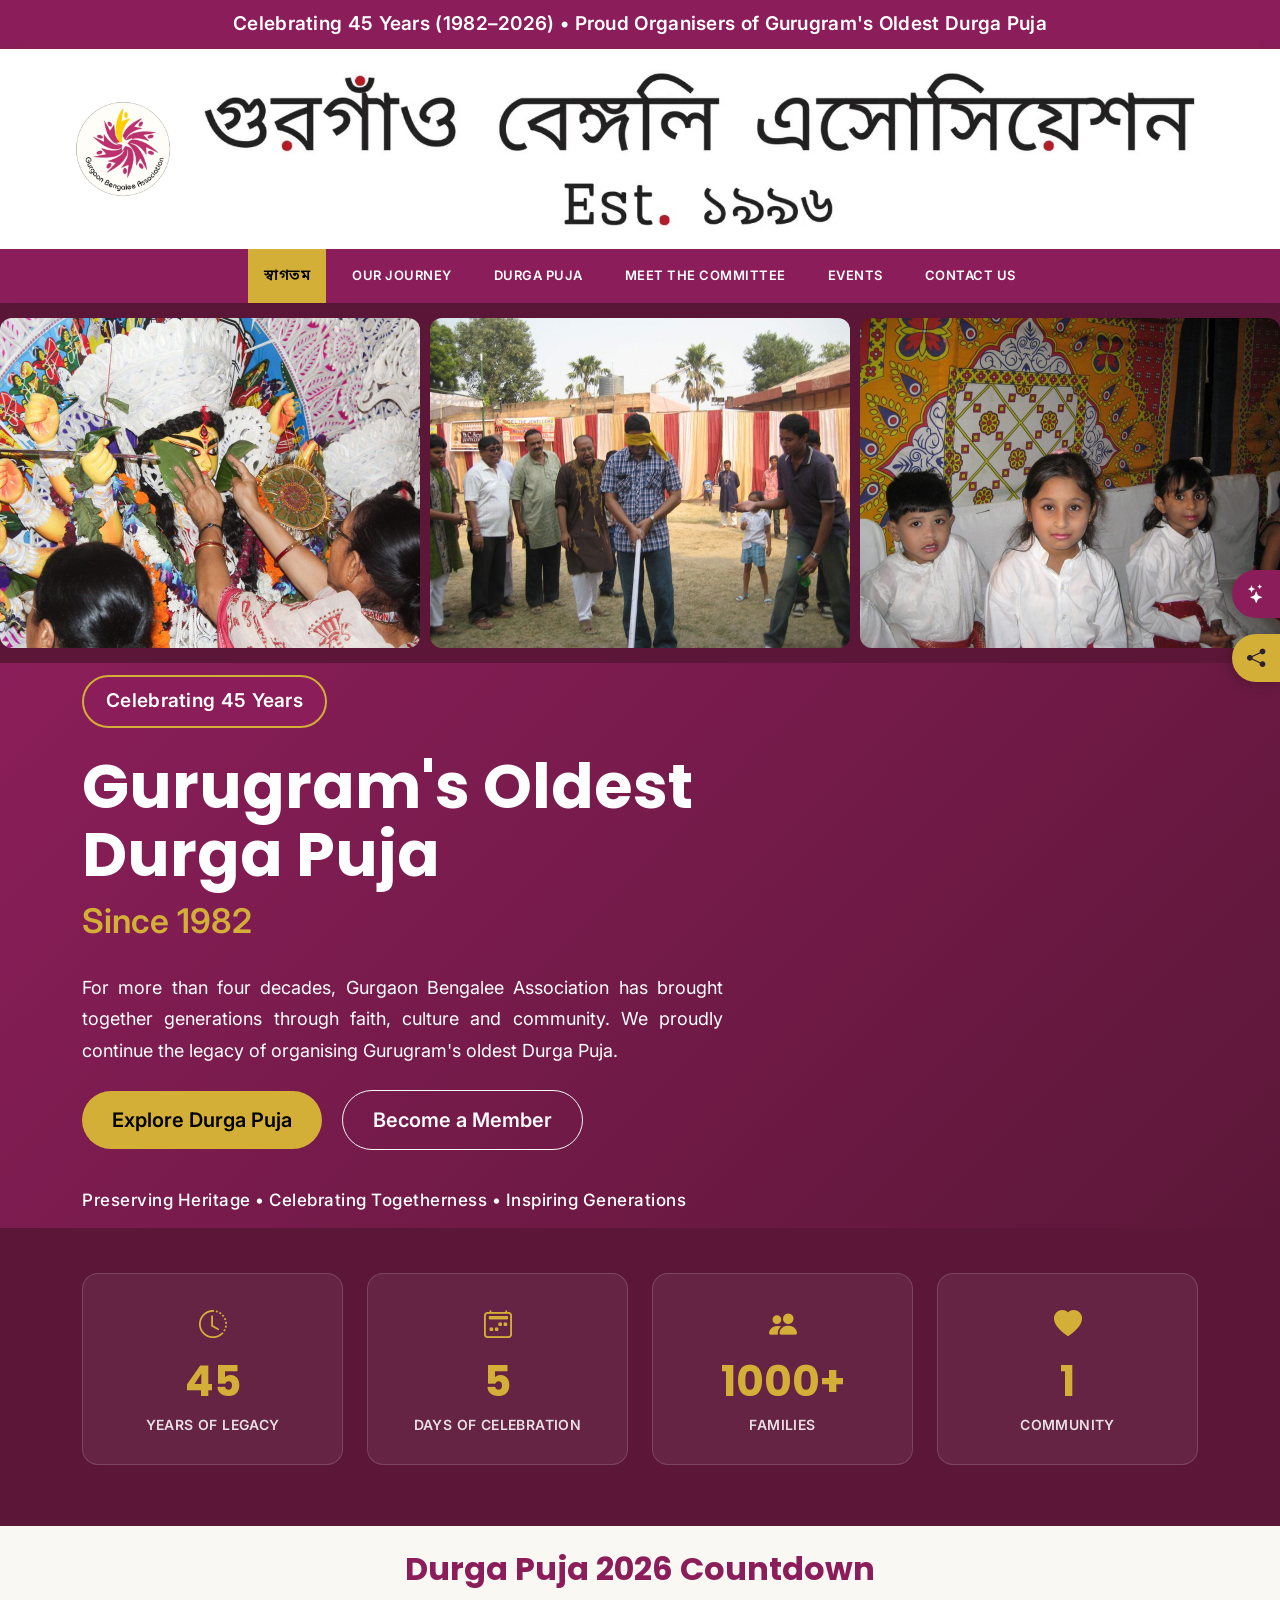
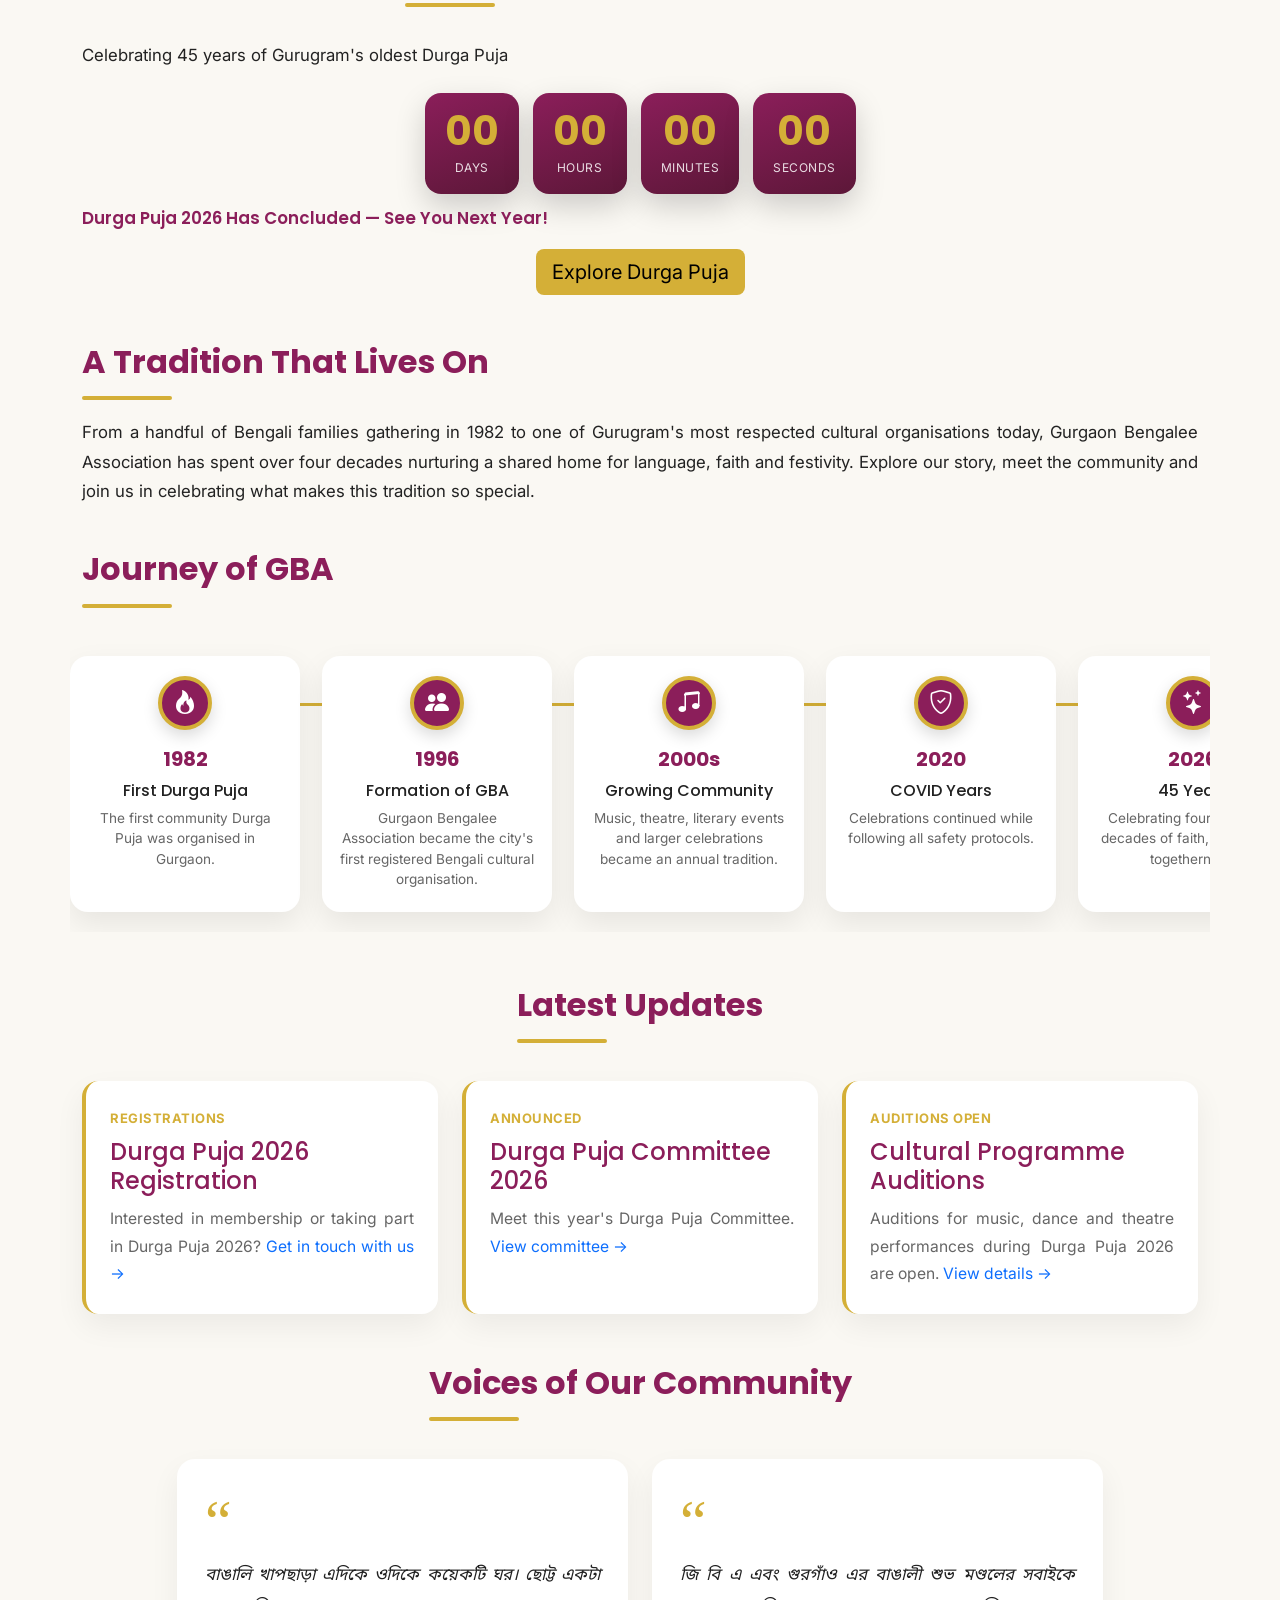
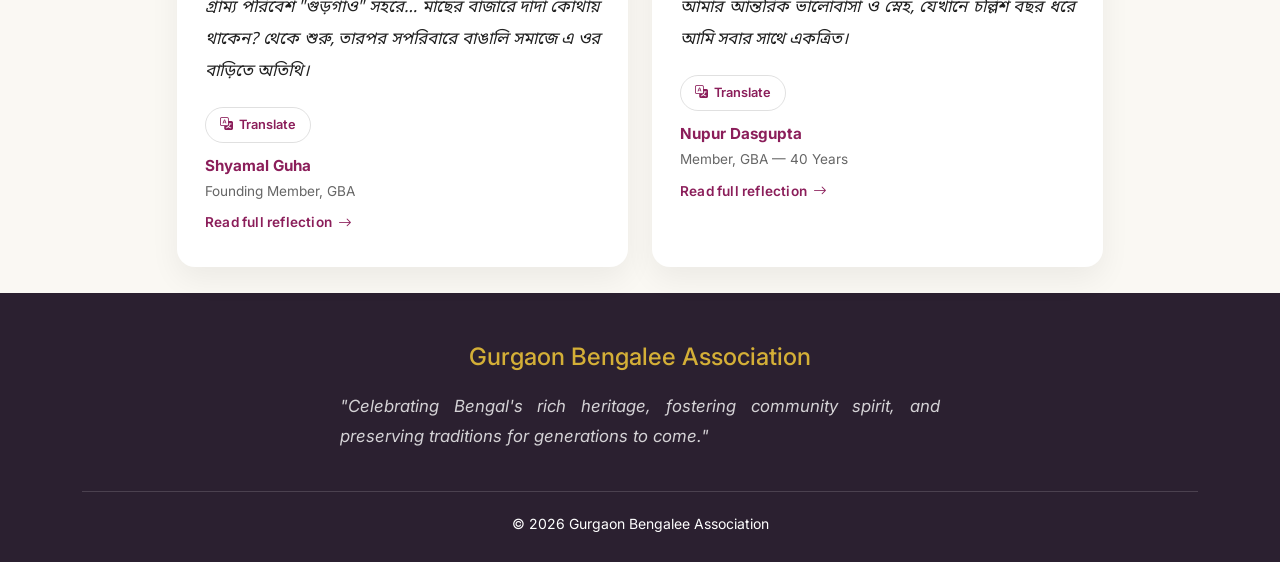
==== index.html @ f607c7a2 "Update index.html" ====
<!DOCTYPE html>
<html lang="en">

<head>

<meta charset="UTF-8">
<meta name="viewport" content="width=device-width, initial-scale=1.0">

<link rel="icon" type="image/png" sizes="16x16" href="favicon-16x16.png">
<link rel="icon" type="image/png" sizes="32x32" href="favicon-32x32.png">
<link rel="icon" type="image/png" sizes="48x48" href="favicon-48x48.png">
<link rel="icon" type="image/png" sizes="96x96" href="favicon-96x96.png">
<link rel="apple-touch-icon" sizes="180x180" href="apple-touch-icon.png">
<link rel="shortcut icon" href="favicon.ico">

<title>Gurgaon Bengalee Association | Bengali Community & Best Durga Puja in Gurgaon</title>

<meta name="description"
content="Gurgaon Bengalee Association is the home of the Bengali community in Gurgaon — organising the city's oldest and best Durga Puja since 1982, and celebrating Bengali culture, festivals and togetherness for over 1000 families.">

<meta name="keywords"
content="Bengalis in Gurgaon, Bengali community Gurgaon, Bengali association Gurgaon, Bangalee community Gurgaon, Bengalee community Gurugram, best Durga Puja in Gurgaon, best Durga Puja in Gurugram, Bengali culture in Gurgaon, Durga Puja Gurgaon, Durga Puja Gurugram, Gurgaon Bengalee Association, Durga Puja 2026">

<meta name="author" content="Gurgaon Bengalee Association">

<meta property="og:title"
content="Gurgaon Bengalee Association | Bengali Community & Best Durga Puja in Gurgaon">

<meta property="og:description"
content="The Bengali community in Gurgaon since 1982 — organising the city's oldest Durga Puja and celebrating Bengali culture year-round.">

<meta property="og:type"
content="website">

<meta property="og:url"
content="https://gurgaonbengaleeassociation.com">

<meta property="og:image"
content="images/hero.jpg">

<link rel="canonical"
href="https://gurgaonbengaleeassociation.com/">

<!-- Bootstrap -->

<link href="https://cdn.jsdelivr.net/npm/bootstrap@5.3.3/dist/css/bootstrap.min.css" rel="stylesheet">

<!-- Bootstrap Icons -->

<link href="https://cdn.jsdelivr.net/npm/bootstrap-icons@1.11.3/font/bootstrap-icons.min.css" rel="stylesheet">

<!-- Google Fonts -->

<link rel="preconnect" href="https://fonts.googleapis.com">

<link rel="preconnect" href="https://fonts.gstatic.com" crossorigin>

<link href="https://fonts.googleapis.com/css2?family=Poppins:wght@300;400;500;600;700&family=Inter:wght@300;400;500;600&family=Noto+Sans+Bengali:wght@400;600;700&display=swap" rel="stylesheet">

<link rel="stylesheet" href="css/style.css">

<!-- Structured Data: Organization -->
<script type="application/ld+json">
{
  "@context": "https://schema.org",
  "@type": "Organization",
  "name": "Gurgaon Bengalee Association",
  "alternateName": ["GBA", "Gurgaon Bengalee Association (Bengali Community, Gurgaon)"],
  "url": "https://gurgaonbengaleeassociation.com",
  "logo": "https://gurgaonbengaleeassociation.com/images/logo.png",
  "foundingDate": "1996",
  "description": "Gurgaon Bengalee Association (GBA) is the Bengali community and cultural organisation in Gurugram, Haryana, organising the city's oldest Durga Puja since 1982.",
  "address": {
    "@type": "PostalAddress",
    "addressLocality": "Gurugram",
    "addressRegion": "Haryana",
    "addressCountry": "IN"
  },
  "sameAs": [
    "https://instagram.com/rangamaati1982",
    "https://www.facebook.com/rangamaati1982/"
  ]
}
</script>

<!-- Structured Data: Durga Puja 2026 Event -->
<script type="application/ld+json">
{
  "@context": "https://schema.org",
  "@type": "Event",
  "name": "Durga Puja 2026 by Gurgaon Bengalee Association",
  "description": "Gurugram's oldest Durga Puja, organised by Gurgaon Bengalee Association since 1982 — six days of rituals, culture and community celebration.",
  "startDate": "2026-10-15",
  "endDate": "2026-10-21",
  "eventAttendanceMode": "https://schema.org/OfflineEventAttendanceMode",
  "eventStatus": "https://schema.org/EventScheduled",
  "location": {
    "@type": "Place",
    "name": "HUDA Community Center, Sector 9, Gurugram",
    "address": {
      "@type": "PostalAddress",
      "addressLocality": "Gurugram",
      "addressRegion": "Haryana",
      "addressCountry": "IN"
    }
  },
  "organizer": {
    "@type": "Organization",
    "name": "Gurgaon Bengalee Association",
    "url": "https://gurgaonbengaleeassociation.com"
  },
  "image": "https://gurgaonbengaleeassociation.com/images/hero.jpg"
}
</script>

</head>

<body>

<div class="site-top">

<!-- TOP BAR -->

<section class="topbar">

<div class="container">

<div class="row">

<div class="col text-center">

<span>

Celebrating 45 Years (1982–2026)

•

Proud Organisers of Gurugram's Oldest Durga Puja

</span>

</div>

</div>

</div>

</section>

<!-- HEADER -->
<header class="site-header">

    <div class="branding">

        <a href="index.html">
            <img src="images/logo.png"
                 alt="GBA Logo"
                 class="logo">
        </a>

        <a href="index.html">
            <img src="images/gba-banner.png"
                 alt="GBA Banner"
                 class="gba-banner">
        </a>

    </div>

    <nav class="navbar navbar-light">

        <div class="container-fluid px-2">

        <ul class="navbar-nav flex-row">

                    <li class="nav-item">
                        <a class="nav-link active" href="index.html">স্বাগতম</a>
                    </li>

                    <li class="nav-item">
                        <a class="nav-link" href="about.html">Our Journey</a>
                    </li>

                    <li class="nav-item">
                        <a class="nav-link" href="durga-puja.html">Durga Puja</a>
                    </li>

                    <li class="nav-item">
                        <a class="nav-link" href="committee.html">Meet the Committee</a>
                    </li>

                    <li class="nav-item">
                        <a class="nav-link" href="events.html">Events</a>
                    </li>

                    <li class="nav-item">
                        <a class="nav-link" href="contact.html">Contact Us</a>
                    </li>

                </ul>

        </div>

    </nav>

</header>

</div>
<!-- PHOTO STRIP (auto-looping) -->

<div class="home-photo-strip-wrap">

<div class="home-photo-strip">
<div class="home-photo-strip-track" id="homePhotoTrack">

<img src="images/slider1.jpg" alt="Flag hoisting ceremony with GBA members">
<img src="images/slider2.jpg" alt="Decorated Maa Durga clay pot idols with marigold garlands">
<img src="images/slider3.jpg" alt="Devotees offering flowers to Maa Durga">
<img src="images/slider4.jpg" alt="Blindfolded member playing a game at Durga Puja">
<img src="images/slider5.jpg" alt="Children in traditional attire at the Puja pandal">
<img src="images/slider6.jpg" alt="Dancers performing at Poila Boishakh celebration">
<img src="images/slider7.jpg" alt="Members celebrating Bijoya Dashami with sindoor khela">
<img src="images/slider8.jpg" alt="Theatre performance on stage">
<img src="images/slider9.jpg" alt="Aarti being performed to Maa Durga">
<img src="images/slider10.jpg" alt="Children enjoying refreshments at a community event">
<img src="images/slider11.jpg" alt="Volunteers distributing food to children in the community">
<img src="images/slider12.jpg" alt="GBA members celebrating with an award at Durga Puja">
<img src="images/slider13.jpg" alt="Members enjoying bhog together at Anandomela">
<img src="images/slider14.jpg" alt="GBA Football Team group photo">

<img src="images/slider1.jpg" alt="" aria-hidden="true">
<img src="images/slider2.jpg" alt="" aria-hidden="true">
<img src="images/slider3.jpg" alt="" aria-hidden="true">
<img src="images/slider4.jpg" alt="" aria-hidden="true">
<img src="images/slider5.jpg" alt="" aria-hidden="true">
<img src="images/slider6.jpg" alt="" aria-hidden="true">
<img src="images/slider7.jpg" alt="" aria-hidden="true">
<img src="images/slider8.jpg" alt="" aria-hidden="true">
<img src="images/slider9.jpg" alt="" aria-hidden="true">
<img src="images/slider10.jpg" alt="" aria-hidden="true">
<img src="images/slider11.jpg" alt="" aria-hidden="true">
<img src="images/slider12.jpg" alt="" aria-hidden="true">
<img src="images/slider13.jpg" alt="" aria-hidden="true">
<img src="images/slider14.jpg" alt="" aria-hidden="true">

</div>
</div>

</div>
<!-- WELCOME-->

<section class="welcome-section">

<div class="welcome-overlay">

<div class="container">

<div class="row align-items-center">

<div class="col-lg-7">

<span class="welcome-badge">

Celebrating 45 Years

</span>

<h1>

Gurugram's Oldest

Durga Puja

</h1>

<h2>

Since 1982

</h2>

<p>

For more than four decades,

Gurgaon Bengalee Association has

brought together generations through

faith, culture and community.

We proudly continue the legacy of

organising Gurugram's oldest

Durga Puja.

</p>

<div class="mt-4">

<a href="durga-puja.html"

class="btn btn-warning btn-lg me-3 mb-3">

Explore Durga Puja

</a>

<a href="contact.html"

class="btn btn-outline-light btn-lg mb-3">

Become a Member

</a>

</div>

<div class="welcome-motto mt-5">

Preserving Heritage

•

Celebrating Togetherness

•

Inspiring Generations

</div>

</div>

</div>

</div>

</div>

<!-- welcome-section row was col-lg-7 + col-lg-5; col-lg-5 Instagram card removed here -->

</section>

<!-- QUICK FACTS STRIP -->

<section class="stats-strip">

<div class="container">

<div class="row gy-3">

<div class="col-6 col-md-3">
<div class="stat-item">
<i class="bi bi-clock-history stat-icon"></i>
<div class="stat-number">45</div>
<div class="stat-label">Years of Legacy</div>
</div>
</div>

<div class="col-6 col-md-3">
<div class="stat-item">
<i class="bi bi-calendar2-week stat-icon"></i>
<div class="stat-number">5</div>
<div class="stat-label">Days of Celebration</div>
</div>
</div>

<div class="col-6 col-md-3">
<div class="stat-item">
<i class="bi bi-people-fill stat-icon"></i>
<div class="stat-number">1000+</div>
<div class="stat-label">Families</div>
</div>
</div>

<div class="col-6 col-md-3">
<div class="stat-item">
<i class="bi bi-heart-fill stat-icon"></i>
<div class="stat-number">1</div>
<div class="stat-label">Community</div>
</div>
</div>

</div>

</div>

</section>

<!-- DURGA PUJA COUNTDOWN -->

<section class="py-5 bg-light-custom text-center">

<div class="container">

<h2 class="section-title d-inline-block">Durga Puja 2026 Countdown</h2>

<p class="mt-3">Celebrating 45 years of Gurugram's oldest Durga Puja</p>

<div class="dhms-countdown" id="dhmsCountdown" aria-label="Countdown to Durga Puja 2026">

<div class="dhms-unit">
<span class="dhms-value" id="cdDays">--</span>
<span class="dhms-label">Days</span>
</div>

<div class="dhms-unit">
<span class="dhms-value" id="cdHours">--</span>
<span class="dhms-label">Hours</span>
</div>

<div class="dhms-unit">
<span class="dhms-value" id="cdMinutes">--</span>
<span class="dhms-label">Minutes</span>
</div>

<div class="dhms-unit">
<span class="dhms-value" id="cdSeconds">--</span>
<span class="dhms-label">Seconds</span>
</div>

</div>

<p class="dhms-caption" id="dhmsCaption">Until Durga Puja 2026 Begins</p>

<a href="durga-puja.html" class="btn btn-warning btn-lg mt-3">Explore Durga Puja</a>

</div>

</section>

<!-- NEXT SECTION STARTS HERE -->

<section class="py-5 tradition-section">

<div class="container">

<h2 class="section-title">

A Tradition That Lives On

</h2>

<p class="mb-0">

From a handful of Bengali families gathering in 1982 to one of Gurugram's
most respected cultural organisations today, Gurgaon Bengalee Association
has spent over four decades nurturing a shared home for language, faith
and festivity. Explore our story, meet the community and join us in
celebrating what makes this tradition so special.

</p>

</div>

</section>

<section class="timeline-section">

<div class="container">

<h2 class="section-title">

Journey of GBA

</h2>

</div>

<div class="h-timeline-wrap">

<div class="h-timeline">

<div class="h-timeline-item">
<div class="h-timeline-icon"><i class="bi bi-fire"></i></div>
<div class="h-timeline-year">1982</div>
<h4>First Durga Puja</h4>
<p>The first community Durga Puja was organised in Gurgaon.</p>
</div>

<div class="h-timeline-item">
<div class="h-timeline-icon"><i class="bi bi-people-fill"></i></div>
<div class="h-timeline-year">1996</div>
<h4>Formation of GBA</h4>
<p>Gurgaon Bengalee Association became the city's first registered Bengali cultural organisation.</p>
</div>

<div class="h-timeline-item">
<div class="h-timeline-icon"><i class="bi bi-music-note-beamed"></i></div>
<div class="h-timeline-year">2000s</div>
<h4>Growing Community</h4>
<p>Music, theatre, literary events and larger celebrations became an annual tradition.</p>
</div>

<div class="h-timeline-item">
<div class="h-timeline-icon"><i class="bi bi-shield-check"></i></div>
<div class="h-timeline-year">2020</div>
<h4>COVID Years</h4>
<p>Celebrations continued while following all safety protocols.</p>
</div>

<div class="h-timeline-item">
<div class="h-timeline-icon"><i class="bi bi-stars"></i></div>
<div class="h-timeline-year">2026</div>
<h4>45 Years</h4>
<p>Celebrating four and a half decades of faith, culture and togetherness.</p>
</div>

</div>

</div>

</section>
<!-- LATEST NEWS -->

<section class="py-5">

<div class="container">

<div class="text-center mb-5">

<h2 class="section-title d-inline-block">Latest Updates</h2>

</div>

<div class="row g-4">

<div class="col-lg-4 col-md-6">

<div class="news-card">
<div class="news-date">Registrations</div>
<h4>Durga Puja 2026 Registration</h4>
<p>Interested in membership or taking part in Durga Puja 2026? <a href="contact.html">Get in touch with us &rarr;</a></p>
</div>

</div>

<div class="col-lg-4 col-md-6">

<div class="news-card">
<div class="news-date">Announced</div>
<h4>Durga Puja Committee 2026</h4>
<p>Meet this year's Durga Puja Committee. <a href="committee.html#durga-puja-committee">View committee &rarr;</a></p>
</div>

</div>

<div class="col-lg-4 col-md-6">

<div class="news-card" id="culturalAuditionCard">
<div class="news-date">Auditions Open</div>
<h4>Cultural Programme Auditions</h4>
<p>Auditions for music, dance and theatre performances during Durga Puja 2026 are open. <a href="#" data-bs-toggle="modal" data-bs-target="#auditionModal">View details &rarr;</a></p>
</div>

</div>

</div>

</div>

</section>

<!-- CULTURAL PROGRAMME AUDITION MODAL -->

<div class="modal fade" id="auditionModal" tabindex="-1" aria-labelledby="auditionModalLabel" aria-hidden="true">
<div class="modal-dialog audition-modal-dialog">
<div class="modal-content audition-modal-content">

<div class="modal-body text-center">

<img src="images/biswajit-dasgupta-cultural-secretary.jpg" alt="Biswajit Dasgupta, Cultural Secretary" class="audition-contact-photo">

<h4 class="mt-2 mb-0" id="auditionModalLabel">Biswajit Dasgupta</h4>
<p class="text-muted mb-2">Cultural Secretary, GBA</p>

<p class="mt-2 mb-2">
Interested in performing in music, dance or theatre during Durga Puja 2026?
Reach out to our Cultural Secretary to register your interest or ask about auditions.
</p>

<a href="tel:+919899972181" class="btn btn-primary mt-1">
<i class="bi bi-telephone-fill"></i> 98999 72181
</a>

</div>

</div>
</div>
</div>

<!-- TESTIMONIALS -->

<section class="testimonial-section">

<div class="container">

<div class="text-center mb-5">

<h2 class="section-title d-inline-block">Voices of Our Community</h2>

</div>

<div class="row g-4 justify-content-center">

<div class="col-lg-5 col-md-6">

<div class="testimonial-card">
<p class="testimonial-quote testimonial-quote-bengali" id="quote-shyamal">বাঙালি খাপছাড়া এদিকে ওদিকে কয়েকটি ঘর। ছোট্ট একটা গ্রাম্য পরিবেশ "গুড়গাও" সহরে&hellip; মাছের বাজারে দাদা কোথায় থাকেন? থেকে শুরু, তারপর সপরিবারে বাঙালি সমাজে এ ওর বাড়িতে অতিথি।</p>
<button type="button" class="translate-link js-translate" data-source="quote-shyamal">
<i class="bi bi-translate"></i> Translate
</button>
<div class="testimonial-author">Shyamal Guha</div>
<div class="testimonial-role">Founding Member, GBA</div>
<a href="about.html#shyamal-guha-reflection" class="quick-link-cta mt-2">Read full reflection <i class="bi bi-arrow-right"></i></a>
</div>

</div>

<div class="col-lg-5 col-md-6">

<div class="testimonial-card">
<p class="testimonial-quote testimonial-quote-bengali" id="quote-nupur">জি বি এ এবং গুরগাঁও এর বাঙালী শুভ মণ্ডলের সবাইকে আমার আন্তরিক ভালোবাসা ও স্নেহ, যেখানে চল্লিশ বছর ধরে আমি সবার সাথে একত্রিত।</p>
<button type="button" class="translate-link js-translate" data-source="quote-nupur">
<i class="bi bi-translate"></i> Translate
</button>
<div class="testimonial-author">Nupur Dasgupta</div>
<div class="testimonial-role">Member, GBA &mdash; 40 Years</div>
<a href="about.html#nupur-dasgupta-reflection" class="quick-link-cta mt-2">Read full reflection <i class="bi bi-arrow-right"></i></a>
</div>

</div>

</div>

</div>

</section>


<!-- FOOTER -->

<footer>

<div class="container text-center">

<h4>Gurgaon Bengalee Association</h4>

<p class="footer-quote">
"Celebrating Bengal's rich heritage, fostering community spirit, and preserving traditions for generations to come."
</p>

<div class="footer-bottom">
© 2026 Gurgaon Bengalee Association
</div>

</div>

</footer>

<!-- SITEWIDE PULLOUT TABS -->

<button type="button" class="side-pullout-tab" id="highlightsTab" data-bs-toggle="modal" data-bs-target="#highlightsModal">
<i class="bi bi-stars"></i>
</button>

<button type="button" class="side-pullout-tab side-pullout-tab-connect" id="connectTab" data-bs-toggle="modal" data-bs-target="#connectModal">
<i class="bi bi-share-fill"></i> 
</button>

<!-- HIGHLIGHTS MODAL -->

<div class="modal fade" id="highlightsModal" tabindex="-1" aria-labelledby="highlightsModalLabel" aria-hidden="true">
<div class="modal-dialog audition-modal-dialog highlights-connect-dialog">
<div class="modal-content audition-modal-content">

<div class="modal-body text-center">

<h4 class="mt-1 mb-3" id="highlightsModalLabel"><i class="bi bi-stars"></i> FY 2025&ndash;26 Highlights</h4>

<p class="mb-3">See everything GBA accomplished this past year, from Durga Puja to the new Club House, in our full Annual Activity Report.</p>

<a href="documents/GBA_Annual_Activity_Report_FY2025-26.pdf" target="_blank" class="btn btn-primary w-100">
<i class="bi bi-file-earmark-pdf"></i> Download Annual Activity Report
</a>

</div>

</div>
</div>
</div>

<!-- CONNECT MODAL -->

<div class="modal fade" id="connectModal" tabindex="-1" aria-labelledby="connectModalLabel" aria-hidden="true">
<div class="modal-dialog audition-modal-dialog highlights-connect-dialog">
<div class="modal-content audition-modal-content">

<div class="modal-body text-center">

<h4 class="mt-1 mb-3" id="connectModalLabel">Connect With Us</h4>

<p class="mb-3">Follow GBA for photos, updates and event announcements.</p>

<a href="https://instagram.com/rangamaati1982" target="_blank" class="social-connect-btn social-connect-instagram">
<i class="bi bi-instagram"></i> Instagram
</a>

<a href="https://www.facebook.com/rangamaati1982/" target="_blank" class="social-connect-btn social-connect-facebook">
<i class="bi bi-facebook"></i> Facebook
</a>

</div>

</div>
</div>
</div>

<script src="https://cdn.jsdelivr.net/npm/bootstrap@5.3.3/dist/js/bootstrap.bundle.min.js"></script>

<script src="js/script.js"></script>

</body>

</html>
---- css/style.css ----
/* =====================================================
   Gurgaon Bengalee Association Website
   Main Stylesheet
   Version 2.0
===================================================== */
.about-content p{

    text-align:justify;

    margin-bottom:18px;

    font-size:1.15rem;

    line-height:1.8;

}

body.page-about p{

    font-size:1.12rem;

}

.about-highlight-section p{

    font-size:1.25rem;

    line-height:1.85;

    color:#fff;

}

.about-highlight-section h2{

    font-family:var(--heading);

    font-weight:700;

    font-size:2.2rem;

}

.navbar-nav{
    display:flex;
    flex-wrap:wrap;
    justify-content:center;
    width:100%;
    gap:6px;
}

.navbar-nav .nav-item{
    flex:0 0 auto;
}

.timeline-section{

    padding-top:20px;

    padding-bottom:30px;

}

.instagram-section{

    padding:30px 0;

}

.timeline{

border-left:4px solid var(--secondary);

margin-top:50px;

padding-left:40px;

}

.timeline-item{

position:relative;

margin-bottom:50px;

}

.timeline-item::before{

content:"";

position:absolute;

left:-50px;

top:10px;

width:18px;

height:18px;

background:var(--primary);

border-radius:50%;

border:4px solid white;

box-shadow:0 0 0 3px var(--secondary);

}

.year{

font-size:26px;

font-weight:700;

color:var(--primary);

margin-bottom:10px;

}

/* ===================================================== */
/* HORIZONTAL JOURNEY TIMELINE (homepage) */
/* ===================================================== */

.h-timeline-wrap{

    display:flex;

    /* Fallback for browsers without `safe` alignment support. */
    justify-content:flex-start;

    /* `safe center` centres the row when it fits, but falls back to
       start-alignment when it overflows — without this, centring a
       wider-than-screen row clips its left edge unreachably. */
    justify-content:safe center;

    overflow-x:auto;

    overflow-y:hidden;

    padding:30px 0 20px;

    scroll-snap-type:x proximity;

    scrollbar-width:thin;

    /* Match Bootstrap's .container breakpoints exactly, so the strip
       lines up with the heading and every other block of content on
       the page instead of centring within the full browser width. */
    width:100%;

    margin:0 auto;

}

@media (min-width:576px){
.h-timeline-wrap{ max-width:540px; }
}

@media (min-width:768px){
.h-timeline-wrap{ max-width:720px; }
}

@media (min-width:992px){
.h-timeline-wrap{ max-width:960px; }
}

@media (min-width:1200px){
.h-timeline-wrap{ max-width:1140px; }
}

@media (min-width:1400px){
.h-timeline-wrap{ max-width:1320px; }
}

.h-timeline{

    display:flex;

    gap:22px;

    padding:0 20px;

    width:max-content;

    flex:0 0 auto;

    position:relative;

}

.h-timeline::before{

    content:"";

    position:absolute;

    top:47px;

    left:20px;

    right:20px;

    height:3px;

    background:var(--secondary);

    z-index:0;

}

.h-timeline-item{

    flex:0 0 230px;

    background:#fff;

    border-radius:18px;

    padding:20px 18px 22px;

    text-align:center;

    box-shadow:0 12px 30px rgba(0,0,0,.08);

    position:relative;

    z-index:1;

    scroll-snap-align:start;

    transition:.3s;

}

.h-timeline-item:hover{

    transform:translateY(-6px);

    box-shadow:0 20px 40px rgba(0,0,0,.12);

}

.h-timeline-icon{

    width:54px;

    height:54px;

    display:flex;

    align-items:center;

    justify-content:center;

    font-size:24px;

    color:#fff;

    background:var(--primary);

    border-radius:50%;

    border:4px solid var(--secondary);

    margin:0 auto 12px;

    box-shadow:0 6px 16px rgba(0,0,0,.15);

}

.h-timeline-year{

    font-family:var(--heading);

    font-weight:700;

    font-size:1.25rem;

    color:var(--primary);

    margin-bottom:4px;

}

.h-timeline-item h4{

    font-family:var(--heading);

    font-size:1rem;

    color:var(--dark);

    margin-bottom:8px;

}

.h-timeline-item p{

    font-size:.85rem;

    color:var(--gray);

    text-align:center;

    margin-bottom:0;

    line-height:1.5;

}

@media (max-width:575px){

.h-timeline-item{

    flex:0 0 190px;

    padding:16px 14px 18px;

}

.h-timeline-icon{

    width:46px;

    height:46px;

    font-size:20px;

}

}

.home-slider{

    padding:12px;
    background:#f8f8f8;

}

.home-slider .carousel{

    max-width:800px;
    margin:auto;
    border-radius:18px;
    overflow:hidden;
    box-shadow:0 12px 35px rgba(0,0,0,.15);

}

.home-slider img{

    width:100%;
    height:auto;

}
.artwork-card{

    background:#fff;

    border-radius:20px;

    overflow:hidden;

    box-shadow:0 15px 35px rgba(0,0,0,.08);

    margin-bottom:30px;

}
/* Mobile Navigation (legacy — safe to remove once confirmed unused) */

.artwork-card img{

    width:100%;

    aspect-ratio:1/1;

    object-fit:contain;

    background:#fff;

    display:block;

}

.image-credit{

    padding:16px;

    text-align:center;

}

.image-credit h4{

    color:var(--primary);

    margin-bottom:8px;

}

.image-credit p{

    margin:0;

    color:#666;

}
:root{

    --primary:#8B1E5A;
    --secondary:#D4AF37;
    --accent:#5C1738;

    --dark:#222222;
    --light:#FAF8F3;
    --white:#ffffff;
    --gray:#666666;

    --heading:'Poppins',sans-serif;
    --body:'Inter',sans-serif;
    --bengali:'Noto Sans Bengali',sans-serif;

}

/* ===================================================== */

*{
    margin:0;
    padding:0;
    box-sizing:border-box;
}

html{
    scroll-behavior:smooth;
}

body{

    font-family:var(--body);

    color:var(--dark);

    background:var(--light);

    font-size:16px;

    line-height:1.75;

    font-weight:400;

    overflow-x:hidden;

}
/* ===================================================== */

a{

    text-decoration:none;

    transition:.35s;

}

img{

    max-width:100%;

    display:block;

}
p{

    font-size:1.05rem;

    line-height:1.75;

    margin-bottom:18px;

    color:var(--dark);

    text-align:justify;

}
/* ===================================================== */
/* TOP BAR */
/* ===================================================== */

.site-top{

    position:sticky;

    top:0;

    z-index:9999;

}

.topbar{

    background:var(--primary);

    color:#fff;

    padding:12px 20px;

    font-size:clamp(12px,1.7vw,19px);

    letter-spacing:.3px;

    font-weight:600;

    line-height:1.3;

}

/* ===================================================== */
/* HEADER */
/* ===================================================== */

.site-header{

    background:#ffffff;

    box-shadow:0 3px 15px rgba(0,0,0,.08);

}

/* Logo + GBA Banner */

.branding{

    display:flex;

    justify-content:center;

    align-items:center;

    gap:18px;

    padding:10px 20px;

    background:#ffffff;

    flex-wrap:wrap;

}

.logo{

    width:clamp(55px,9vw,100px);
    height:auto;

    
}

.gba-banner{

    width:auto;

    max-width:100%;

    max-height:clamp(120px,15vw,180px);

}

/* Navigation — always a single horizontal row, all tabs visible.
   On narrow screens the row scrolls horizontally instead of
   wrapping or collapsing behind a hamburger. */

.navbar{

    display:flex;

    width:100%;

    background:var(--primary);

    padding:0;

}

.navbar .container-fluid::-webkit-scrollbar{

    display:none;

}

.navbar .container-fluid{
    width:100%;
    overflow:visible;
}

.navbar-nav{
    display:flex;
    flex-direction:row;
    flex-wrap:wrap;
    justify-content:center;
    align-items:center;
    width:100%;
    gap:6px 10px;
}

.navbar-nav .nav-item{
    flex:0 0 auto;
}

.navbar-nav .nav-link{
    white-space:nowrap;
}
.navbar-nav .nav-item{

    list-style:none;

    margin:0;

}

.navbar-nav .nav-link{

    display:block;

    color:#ffffff;

    font-weight:600;

    padding:14px 16px;

    text-transform:uppercase;

    font-size:13px;

    letter-spacing:.5px;

    white-space:nowrap;

    transition:background .2s,color .2s;

}

.navbar-nav .nav-link:hover{

    background:var(--secondary);

    color:#000;

}

.navbar-nav .nav-link.active{

    background:var(--secondary);

    color:#000;

    font-family:var(--bengali);

    font-size:15px;

}

/* Tablet: shrink branding + nav slightly to save height */

@media (min-width:576px) and (max-width:991px){

.branding{

    gap:14px;

    padding:8px 16px;

}

.topbar{

    padding:10px 16px;

}

.navbar-nav .nav-link{

    padding:9px 12px;

    font-size:12px;

}

}

/* Mobile */

@media (max-width:575px){

.welcome-overlay{
   padding: 10px 0 10px;}
.topbar{

    padding:8px 14px;

    font-size:12px;

    line-height:1.25;

}

.branding{

    flex-direction:column;

    gap:6px;

    padding:6px 14px;

}

.gba-banner{
    max-width:90%;
    width:auto;
}
.navbar-nav .nav-link{

    padding:8px 12px;

    font-size:11.5px;

}

}

/* Extra-short viewports (landscape phones) — compact regardless of width */

@media (max-height:480px){

.topbar{

    padding:5px 14px;

    font-size:11px;

    line-height:1.2;

}

.branding{

    padding:4px 14px;

    gap:6px;

}

.logo{

    width:52px;

}

.gba-banner{

    max-height:75px;

}

.navbar-nav .nav-link{

    padding:5px 10px;

    font-size:10.5px;

}

}

/* ===================================================== */
/* PAGE HERO (used on About page, above content sections) */
/* ===================================================== */

.page-hero{

    background:linear-gradient(135deg,var(--primary),var(--accent));

    color:#fff;

    padding:55px 0;

}
.page-hero p{

    color:rgba(255,255,255,.85);

    text-align:center;

}

.page-title{
    font-size:42px;
    font-weight:700;
    color:#fff;
    font-family:var(--heading);
}
.photo-strip-wrap{

    position:relative;

    background:var(--accent);

}

/* ===================================================== */
/* HOME PHOTO STRIP (1.5x the Durga Puja strip size)
   Auto-looping marquee — image list is duplicated in the
   HTML so translateX(-50%) produces a seamless loop.       */
/* ===================================================== */

.home-photo-strip-wrap{

    position:relative;

    background:var(--accent);

    overflow:hidden;

}

.home-photo-strip{

    width:100%;

    overflow:hidden;

    padding:15px 0;

}

.home-photo-strip-track{

    display:flex;

    gap:10px;

    width:max-content;

    -webkit-animation:homeStripScroll 55s linear infinite;
    animation:homeStripScroll 55s linear infinite;

}

/* Only pause-on-hover for devices with a real pointer (mouse/trackpad).
   Touchscreens don't have genuine hover — tapping can leave :hover
   "stuck" active with no mouse-leave event to clear it, which would
   freeze the animation indefinitely after a single tap anywhere on
   the strip. Scoping to (hover:hover) prevents that entirely.        */

@media (hover:hover){

.home-photo-strip-wrap:hover .home-photo-strip-track{

    animation-play-state:paused;

}

}

.home-photo-strip-track img{

    height:330px;

    width:auto;

    max-width:420px;

    object-fit:cover;

    border-radius:12px;

    flex-shrink:0;

}

@-webkit-keyframes homeStripScroll{

    from{ -webkit-transform:translateX(0); }

    to{ -webkit-transform:translateX(-50%); }

}

@keyframes homeStripScroll{

    from{ transform:translateX(0); }

    to{ transform:translateX(-50%); }

}

@media (max-width:767px){

.home-photo-strip-track img{

    height:195px;

    max-width:255px;

}

.home-photo-strip-track{

    animation-duration:38s;

}

}

/* ===================================================== */
/* PHOTO STRIP (auto-looping gallery, Durga Puja page top)
   Same duplicated-list technique as the home strip.        */
/* ===================================================== */

.photo-strip{

    width:100%;

    background:var(--accent);

    padding:10px 0;

    overflow:hidden;

}

.photo-strip-track{

    display:flex;

    gap:8px;

    width:max-content;

    -webkit-animation:pujaStripScroll 70s linear infinite;
    animation:pujaStripScroll 70s linear infinite;

}

@media (hover:hover){

.photo-strip-wrap:hover .photo-strip-track{

    animation-play-state:paused;

}

}

.photo-strip-track img{

    height:220px;

    width:auto;

    max-width:280px;

    object-fit:cover;

    border-radius:10px;

    flex-shrink:0;

}

@-webkit-keyframes pujaStripScroll{

    from{ -webkit-transform:translateX(0); }

    to{ -webkit-transform:translateX(-50%); }

}

@keyframes pujaStripScroll{

    from{ transform:translateX(0); }

    to{ transform:translateX(-50%); }

}

@media (max-width:767px){

.photo-strip-track img{

    height:130px;

    max-width:170px;

}

.photo-strip-track{

    animation-duration:46s;

}

}

@media (prefers-reduced-motion:reduce){

.photo-strip-track,
.home-photo-strip-track{

    animation:none;

}

}

/* ===================================================== */
/* PAGE BANNER (simple page title banner used on inner pages) */
/* ===================================================== */

.page-banner{

    background:linear-gradient(135deg,var(--primary),var(--accent));

    color:#fff;

    text-align:center;

    padding:20px 20px;

}

.page-banner h1{

    font-family:var(--heading);

    font-weight:700;

    margin-bottom:10px;

}

.page-banner p{

    color:#fff;

    font-weight:500;

    text-align:center;

}

/* ===================================================== */
/* COMMITTEE GRID */
/* ===================================================== */

.content{

    max-width:1100px;

    margin:0 auto;

    padding:0 20px;

}

.committee-grid{

    display:grid;

    grid-template-columns:repeat(auto-fit,minmax(220px,1fr));

    gap:25px;

    margin:35px 0 55px;

}

.member{

    background:#fff;

    border-radius:16px;

    padding:24px 20px;

    text-align:center;

    box-shadow:0 12px 35px rgba(0,0,0,.08);

    transition:.3s;

}

.member:hover{

    transform:translateY(-6px);

    box-shadow:0 20px 45px rgba(0,0,0,.12);

}

.member-photo{

    width:110px;

    height:110px;

    object-fit:cover;

    border-radius:50%;

    border:4px solid var(--secondary);

    box-shadow:0 8px 20px rgba(0,0,0,.15);

    margin:0 auto 16px;

}

.member-photo-placeholder{

    display:flex;

    align-items:center;

    justify-content:center;

    background:var(--light);

    color:var(--primary);

    font-size:44px;

}

.member-role-badge{

    display:inline-block;

    background:var(--primary);

    color:#fff;

    font-size:12px;

    font-weight:700;

    letter-spacing:.5px;

    text-transform:uppercase;

    padding:5px 14px;

    border-radius:50px;

    margin-bottom:10px;

}

.member-name-bengali{

    font-family:var(--bengali);

    font-size:1.3rem;

    font-weight:700;

    color:var(--primary);

    text-align:center;

    margin-bottom:0;

}

.member h3{

    color:var(--primary);

    font-family:var(--heading);

    margin-bottom:10px;

    min-height:2.6em;

    display:flex;

    align-items:center;

    justify-content:center;

    line-height:1.3;

}

.member p{

    color:var(--gray);

}

/* ===================================================== */
/* HERO */
/* ===================================================== */

.welcome-section{


    position:relative;

    min-height:auto;

    display:flex;

    align-items:center;

    padding:0;

    background:linear-gradient(135deg,var(--primary),var(--accent));

}

.welcome-overlay{

    width:100%;

    background:transparent;

    padding:12px 0 12px;

}

/* ===================================================== */
/* PHOTO BANNER (inner pages — actual <img>, not a CSS
   background, so it scales correctly on mobile) */
/* ===================================================== */

.photo-banner{

    width:100%;

    max-height:480px;

    overflow:hidden;

    background:var(--accent);

    display:flex;

    align-items:center;

    justify-content:center;

}

.photo-banner img{

    width:100%;

    height:auto;

    max-height:480px;

    object-fit:contain;

    object-position:center;

    display:block;

}

@media (max-width:767px){

.photo-banner{

    max-height:260px;

}

.photo-banner img{

    max-height:260px;

}

}

.welcome-badge{

    display:inline-block;

    background:var(--primary);

    color:#ffffff;

    padding:12px 22px;

    font-family:var(--body);

    font-size:clamp(16px,3vw,19px);

    font-weight:600;

    letter-spacing:.3px;

    line-height:1.3;

    border-radius:50px;

    margin-bottom:25px;

    border:2px solid var(--secondary);

}
.welcome-section h1{

    color:#ffffff;
    font-family:var(--heading);
    font-size:62px;
    line-height:1.1;
    font-weight:700;

}
.welcome-section h2{

    color:var(--secondary);
    margin-top:12px;
    font-size:34px;
    font-weight:600;

}
.welcome-section p{

    color:#ffffff;
    margin-top:30px;
    max-width:650px;
    font-size:18px;

}
.welcome-section .btn{

    padding:14px 30px;
    border-radius:50px;
    font-weight:600;

}
.btn-warning{

    background:var(--secondary);

    border:none;

}

.btn-warning:hover{

    background:#c49d28;

}

.welcome-motto{

    color:#fff;

    font-size:17px;

    font-weight:500;

    letter-spacing:.5px;

}

.hero-instagram-card{

    display:flex;

    flex-direction:column;

    align-items:center;

    gap:10px;

    background:rgba(255,255,255,.08);

    border:2px solid var(--secondary);

    border-radius:20px;

    padding:36px 28px;

    text-align:center;

    text-decoration:none;

    max-width:260px;

    transition:.3s;

}

.hero-instagram-card:hover{

    background:rgba(255,255,255,.16);

    transform:translateY(-6px);

}

.hero-instagram-card i{

    font-size:2.4rem;

    color:var(--secondary);

}

.hero-instagram-label{

    font-family:var(--heading);

    font-weight:700;

    color:#fff;

    font-size:1.05rem;

}

.hero-instagram-handle{

    color:rgba(255,255,255,.8);

    font-size:.9rem;

}

/* ===================================================== */
/* SECTION */
/* ===================================================== */

section{

    padding:26px 0;

}

.section-title{

    font-family:var(--heading);

    font-size:2rem;

    color:var(--primary);

    font-weight:700;

    margin-bottom:18px;

    position:relative;

}

.section-title::after{

    content:"";

    display:block;

    width:90px;

    height:4px;

    background:var(--secondary);

    margin-top:15px;

    border-radius:10px;

}

/* ===================================================== */
/* CARDS */
/* ===================================================== */

.card{

    border:none;

    border-radius:20px;

    overflow:hidden;

    transition:.35s;

    box-shadow:0 12px 30px rgba(0,0,0,.08);

}

.card:hover{

    transform:translateY(-10px);

    box-shadow:0 25px 60px rgba(0,0,0,.15);

}

/* ===================================================== */
/* BUTTONS */
/* ===================================================== */

.btn-primary{

    background:var(--primary);

    border:none;

}

.btn-primary:hover{

    background:var(--accent);

}

/* ===================================================== */
/* FOOTER */
/* ===================================================== */

footer{

    background:#2b2030;

    color:#fff;

    padding:50px 0 25px;

}

footer h4{

    color:var(--secondary);

    margin-bottom:20px;

}

footer p{

    color:rgba(255,255,255,.8);

}

.footer-quote{

    color:rgba(255,255,255,.8);

    font-style:italic;

    max-width:600px;

    margin:0 auto 18px;

}

footer a{

    color:#ddd;

}

footer a:hover{

    color:#fff;

}

.footer-bottom{

    border-top:1px solid rgba(255,255,255,.15);

    margin-top:40px;

    padding-top:20px;

    text-align:center;

    font-size:14px;

}

/* ===================================================== */
/* STATS STRIP */
/* ===================================================== */

.stats-strip{

    background:var(--accent);

    padding:45px 0;

}

.stat-item{

    text-align:center;

    padding:26px 15px;

    background:rgba(255,255,255,.06);

    border:1px solid rgba(255,255,255,.15);

    border-radius:16px;

    height:calc(100% - 16px);

    margin-bottom:16px;

}

.stat-icon{

    font-size:28px;

    color:var(--secondary);

    margin-bottom:10px;

    display:block;

}

.stat-number{

    font-family:var(--heading);

    font-size:clamp(28px,4vw,42px);

    font-weight:700;

    color:var(--secondary);

    line-height:1.1;

}

.stat-label{

    color:rgba(255,255,255,.85);

    font-size:14px;

    letter-spacing:.4px;

    text-transform:uppercase;

    margin-top:8px;

    font-weight:600;

}

/* ===================================================== */
/* PUJA DATES / COUNTDOWN */
/* ===================================================== */

.countdown-badge{

    display:inline-block;

    background:var(--secondary);

    color:#2b2030;

    font-weight:700;

    padding:10px 20px;

    border-radius:50px;

    margin-bottom:18px;

    font-size:15px;

}

/* ===================================================== */
/* FULL DAYS/HOURS/MINUTES/SECONDS COUNTDOWN (Durga Puja page) */
/* ===================================================== */

.dhms-countdown{

    display:flex;

    justify-content:center;

    flex-wrap:wrap;

    gap:14px;

    margin:22px 0 10px;

}

.dhms-unit{

    background:linear-gradient(160deg,var(--primary),var(--accent));

    color:#fff;

    border-radius:16px;

    padding:16px 20px;

    min-width:88px;

    text-align:center;

    box-shadow:0 12px 30px rgba(0,0,0,.18);

}

.dhms-value{

    display:block;

    font-family:var(--heading);

    font-weight:700;

    font-size:clamp(28px,5vw,40px);

    line-height:1.1;

    color:var(--secondary);

}

.dhms-label{

    display:block;

    font-size:12px;

    letter-spacing:.5px;

    text-transform:uppercase;

    margin-top:4px;

    color:rgba(255,255,255,.85);

}

.dhms-caption{

    font-family:var(--heading);

    font-weight:600;

    color:var(--primary);

    font-size:1.05rem;

    margin-bottom:0;

}

@media (max-width:575px){

.dhms-unit{

    min-width:68px;

    padding:12px 14px;

}

.dhms-countdown{

    gap:8px;

}

}

/* ===================================================== */
/* OPEN 24x7 BADGE (Durga Puja page) */
/* ===================================================== */

.open-24-7-badge{

    display:inline-flex;

    align-items:center;

    gap:8px;

    background:#fff;

    border:1px solid rgba(0,0,0,.08);

    border-radius:50px;

    padding:10px 22px;

    font-size:.95rem;

    color:var(--dark);

    box-shadow:0 8px 20px rgba(0,0,0,.06);

}

.open-24-7-badge i{

    color:var(--primary);

    font-size:1rem;

}

.date-pills{

    display:grid;

    grid-template-columns:repeat(2,1fr);

    gap:14px;

    margin-top:22px;

}

.date-pill{

    background:linear-gradient(160deg,#ffffff,var(--light));

    border-radius:16px;

    padding:20px 14px 18px;

    text-align:center;

    box-shadow:0 10px 24px rgba(0,0,0,.07);

    border-top:4px solid var(--secondary);

    transition:.3s;

}

.date-pill:hover{

    transform:translateY(-6px);

    box-shadow:0 16px 34px rgba(0,0,0,.13);

}

.date-pill-icon{

    width:46px;

    height:46px;

    display:flex;

    align-items:center;

    justify-content:center;

    margin:0 auto 10px;

    background:var(--primary);

    color:#fff;

    border-radius:50%;

    font-size:20px;

    box-shadow:0 6px 14px rgba(0,0,0,.15);

}

.date-pill .day-name{

    display:block;

    font-family:var(--heading);

    font-weight:700;

    color:var(--primary);

    font-size:14px;

    margin-bottom:2px;

}

.date-pill .day-date{

    display:block;

    color:var(--gray);

    font-size:13px;

    font-weight:600;

}

@media (min-width:576px){

.date-pills{

    grid-template-columns:repeat(3,1fr);

}

}

@media (min-width:992px){

.date-pills{

    grid-template-columns:repeat(6,1fr);

}

}

/* ===================================================== */
/* NEWS / UPDATES */
/* ===================================================== */

.news-card{

    background:#fff;

    border-radius:16px;

    padding:26px 24px;

    box-shadow:0 12px 30px rgba(0,0,0,.06);

    height:100%;

    border-left:4px solid var(--secondary);

}

.news-date{

    color:var(--secondary);

    font-weight:700;

    font-size:13px;

    text-transform:uppercase;

    letter-spacing:.5px;

    margin-bottom:8px;

}

.news-card h4{

    color:var(--primary);

    font-family:var(--heading);

    margin-bottom:10px;

}

.news-card p{

    color:var(--gray);

    margin-bottom:0;

    font-size:.98rem;

}

/* ===================================================== */
/* TESTIMONIALS */
/* ===================================================== */

.testimonial-section{

    background:var(--light);

}

.testimonial-card{

    background:#fff;

    border-radius:18px;

    padding:32px 28px;

    box-shadow:0 12px 30px rgba(0,0,0,.06);

    height:100%;

    position:relative;

}

.testimonial-card::before{

    content:"\201C";

    font-family:Georgia,serif;

    font-size:60px;

    color:var(--secondary);

    line-height:1;

    display:block;

    margin-bottom:10px;

}

.testimonial-quote{

    font-style:italic;

    color:var(--dark);

    margin-bottom:18px;

}

.testimonial-author{

    font-weight:700;

    color:var(--primary);

    font-size:.95rem;

}

.testimonial-role{

    color:var(--gray);

    font-size:.85rem;

}

.translate-link{

    display:inline-flex;

    align-items:center;

    gap:6px;

    background:none;

    border:1px solid rgba(0,0,0,.12);

    border-radius:50px;

    padding:6px 14px;

    font-size:.8rem;

    font-weight:600;

    color:var(--primary);

    margin-bottom:10px;

    cursor:pointer;

    transition:.2s;

}

.translate-link:hover{

    background:var(--light);

    border-color:var(--primary);

}

.testimonial-quote-bengali{

    font-family:var(--bengali);

    font-size:1.05rem;

    line-height:1.9;

}

.testimonial-card .quick-link-cta{

    display:inline-flex;

    margin-top:14px;

    font-size:.85rem;

}

.quick-link-card{

    padding-top:36px !important;

    padding-bottom:36px !important;

    transition:.3s;

}

.quick-link-icon{

    font-size:36px;

    color:var(--secondary);

    display:block;

    margin-bottom:16px;

}

.quick-link-card h4{

    color:var(--primary);

    font-family:var(--heading);

    font-weight:700;

    margin-bottom:14px;

}

.quick-link-cta{

    display:inline-flex;

    align-items:center;

    gap:6px;

    color:var(--primary);

    font-weight:600;

    font-size:.95rem;

    letter-spacing:.2px;

}

.quick-link-cta i{

    transition:transform .25s;

}

.quick-link-cta:hover{

    color:var(--accent);

}

.quick-link-cta:hover i{

    transform:translateX(4px);

}

/* ===================================================== */
/* EVENTS PAGE */
/* ===================================================== */

.upcoming-banner{

    background:linear-gradient(135deg,var(--primary),var(--accent));

    border-radius:20px;

    padding:35px 30px;

    color:#fff;

    margin-bottom:50px;

    box-shadow:0 15px 40px rgba(0,0,0,.15);

}

.upcoming-banner p{

    color:#fff;

}

.upcoming-banner .upcoming-tag{

    display:inline-block;

    background:var(--secondary);

    color:#2b2030;

    font-weight:700;

    font-size:.8rem;

    letter-spacing:.5px;

    text-transform:uppercase;

    padding:6px 16px;

    border-radius:50px;

    margin-bottom:14px;

}

.upcoming-poster-img{

    width:100%;

    border-radius:14px;

    box-shadow:0 10px 25px rgba(0,0,0,.25);

}

.upcoming-banner h3{

    font-family:var(--heading);

    font-weight:700;

    margin-bottom:10px;

}

.upcoming-banner .upcoming-meta{

    display:flex;

    flex-wrap:wrap;

    gap:20px;

    margin-bottom:20px;

    font-weight:600;

}

.upcoming-banner .upcoming-meta span{

    display:inline-flex;

    align-items:center;

    gap:6px;

}

.upcoming-banner .upcoming-meta i{

    color:var(--secondary);

}

.squad-list{

    background:rgba(255,255,255,.08);

    border-radius:14px;

    padding:20px;

}

.squad-list h5{

    font-family:var(--heading);

    color:var(--secondary);

    margin-bottom:14px;

    font-size:1rem;

    text-transform:uppercase;

    letter-spacing:.4px;

}

.squad-list ul{

    list-style:none;

    padding:0;

    margin:0;

    columns:2;

    column-gap:20px;

}

.squad-list li{

    margin-bottom:8px;

    font-size:.92rem;

    break-inside:avoid;

}

.squad-list li .sport-tag{

    color:rgba(255,255,255,.7);

    font-size:.8rem;

}

@media (max-width:575px){

.squad-list ul{

    columns:1;

}

}

.events-category-title{

    font-family:var(--heading);

    font-size:1.6rem;

    color:var(--primary);

    font-weight:700;

    margin-bottom:6px;

}

.events-category-sub{

    color:var(--gray);

    margin-bottom:35px;

}

.event-card{

    background:#fff;

    border-radius:18px;

    overflow:hidden;

    box-shadow:0 12px 30px rgba(0,0,0,.08);

    height:100%;

    transition:.3s;

}

.event-card:hover{

    transform:translateY(-6px);

    box-shadow:0 20px 45px rgba(0,0,0,.14);

}

.event-card img{

    width:100%;

    aspect-ratio:4/3;

    object-fit:contain;

    background:#fff;

}

.event-card-body{

    padding:22px;

}

.event-card-body h4{

    color:var(--primary);

    font-family:var(--heading);

    font-weight:700;

    margin-bottom:10px;

}

.event-meta{

    display:flex;

    flex-wrap:wrap;

    gap:14px;

    margin-bottom:12px;

    font-size:.85rem;

    color:var(--gray);

}

.event-meta span{

    display:inline-flex;

    align-items:center;

    gap:5px;

}

.event-meta i{

    color:var(--secondary);

}

.event-card-body p{

    margin-bottom:0;

    color:var(--dark);

    font-size:.95rem;

}

.venue-block{

    display:inline-flex;

    align-items:center;

    gap:10px;

    background:#fff;

    border:1px solid rgba(0,0,0,.08);

    border-radius:50px;

    padding:12px 24px;

    box-shadow:0 6px 18px rgba(0,0,0,.06);

    font-size:.95rem;

    color:var(--dark);

    transition:.25s;

}

.venue-block:hover{

    background:var(--primary);

    color:#fff;

    box-shadow:0 10px 25px rgba(0,0,0,.15);

}

.venue-block:hover strong,
.venue-block:hover i{

    color:#fff;

}

.venue-block i{

    color:var(--primary);

    font-size:1.1rem;

}

.venue-block strong{

    color:var(--dark);

}

.venue-link-arrow{

    font-size:.85rem !important;

    margin-left:2px;

    opacity:.6;

}

.venue-map-wrap{

    max-width:700px;

    margin-left:auto;

    margin-right:auto;

    border-radius:16px;

    overflow:hidden;

    box-shadow:0 12px 30px rgba(0,0,0,.1);

}

/* ===================================================== */
/* FAQ (homepage SEO section) */
/* ===================================================== */

.faq-item{

    background:#fff;

    border-radius:14px;

    padding:22px 26px;

    margin-bottom:16px;

    box-shadow:0 8px 24px rgba(0,0,0,.06);

}

.faq-item h4{

    color:var(--primary);

    font-family:var(--heading);

    font-size:1.05rem;

    margin-bottom:8px;

}

.faq-item p{

    margin-bottom:0;

    color:var(--gray);

    font-size:.95rem;

}

/* ===================================================== */
/* MEMBER REFLECTION (About page — "In His Own Words") */
/* ===================================================== */

.member-reflection-card{

    border-radius:22px;

    border-left:6px solid var(--secondary) !important;

    scroll-margin-top:220px;

}

@media (max-width:991px){

.member-reflection-card{

    scroll-margin-top:130px;

}

}

@media (max-width:575px){

.member-reflection-card{

    scroll-margin-top:110px;

}

}

.reflection-photo{

    display:block;

    width:140px;

    height:140px;

    margin:0 auto 18px;

}

.bengali-reflection p{

    font-family:var(--bengali);

    font-size:1.15rem;

    line-height:2;

    color:var(--dark);

    text-align:left;

}

/* ===================================================== */
/* EMBEDDED GOOGLE FORM (Contact page) */
/* ===================================================== */

.gform-wrap{

    background:#fff;

    border-radius:18px;

    overflow:hidden;

    box-shadow:0 15px 40px rgba(0,0,0,.1);

    border:1px solid rgba(0,0,0,.06);

}

.gform-wrap iframe{

    display:block;

    width:100%;

    border:none;

}

@media (max-width:575px){

.gform-wrap iframe{

    height:1550px;

}

}

.enquiry-type-list{

    list-style:none;

    display:flex;

    flex-wrap:wrap;

    justify-content:center;

    gap:12px;

    padding:0;

    margin:22px 0 0;

}

.enquiry-type-list li{

    background:#fff;

    border:1px solid rgba(0,0,0,.08);

    border-radius:50px;

    padding:8px 20px;

    font-size:.9rem;

    font-weight:600;

    color:var(--primary);

    box-shadow:0 4px 12px rgba(0,0,0,.05);

}

.contact-detail-card{

    background:#fff;

    border-radius:14px;

    padding:24px 20px;

    height:100%;

    box-shadow:0 8px 24px rgba(0,0,0,.06);

}

.contact-detail-card strong{

    color:var(--primary);

}

.contact-detail-card strong .bi-instagram{

    color:#c1348a;

}

.contact-detail-card p{

    color:var(--gray);

    word-break:break-word;

}

.contact-detail-card p a{

    color:var(--primary);

    font-weight:600;

}

.contact-detail-card p a:hover{

    color:var(--accent);

}

.contact-detail-card hr{

    margin:16px 0;

    opacity:.12;

}

/* ===================================================== */
/* SPACING OVERRIDE — Bootstrap's py-5 (3rem/48px top+bottom)
   and mb-5/mt-5 (3rem margin) stack with neighbouring sections
   and left oversized gaps sitewide. Trimmed here for desktop/
   tablet; the existing mobile media query further below
   tightens it more on phones. */
/* ===================================================== */

.py-5{

    padding-top:1.5rem !important;

    padding-bottom:1.5rem !important;

}

.mb-5{

    margin-bottom:1.25rem !important;

}

.mt-5{

    margin-top:1.25rem !important;

}

/* ===================================================== */
/* UTILITIES */
/* ===================================================== */

.shadow-soft{

    box-shadow:0 20px 50px rgba(0,0,0,.08);

}

.rounded-xl{

    border-radius:24px;

}

.text-primary-custom{

    color:var(--primary);

}

.bg-primary-custom{

    background:var(--primary);

}

.bg-light-custom{

    background:var(--light);

}

/* ===================================================== */
/* ANIMATIONS */
/* ===================================================== */

.welcome-section h1,
.welcome-section h2,
.welcome-section p,
.welcome-section .btn,
.welcome-motto{

    animation:fadeUp 1s ease;

}

.author-photo{
    width:180px;
    height:180px;
    object-fit:cover;
    border-radius:50%;
    border:6px solid #fff;
    box-shadow:0 10px 30px rgba(0,0,0,.15);
    margin:auto;
}
@keyframes fadeUp{

    from{

        opacity:0;

        transform:translateY(30px);

    }

    to{

        opacity:1;

        transform:translateY(0);

    }

}

/* ===================================================== */
/* MOBILE SPACING TIGHTENING
   Section-level padding (70px) and Bootstrap's py-5/mb-5
   (48px) utilities stack up between blocks on small screens,
   leaving oversized gaps. Scale these down on mobile only —
   desktop/tablet spacing is untouched.                      */
/* ===================================================== */

@media (max-width:767px){

section{

    padding:20px 0;

}

.py-5{

    padding-top:1.15rem !important;

    padding-bottom:1.15rem !important;

}

.mb-5{

    margin-bottom:1rem !important;

}

.mt-5{

    margin-top:1rem !important;

}

.testimonial-card{

    padding:24px 20px;

}

.quick-link-card{

    padding-top:22px !important;

    padding-bottom:22px !important;

}

.news-card{

    padding:20px 18px;

}

.timeline-section{

    padding-top:12px;

    padding-bottom:18px;

}

.instagram-section{

    padding:20px 0;

}

}

/* ===================================================== */
/* FAQ PAGE (standalone faq.html) */
/* ===================================================== */

.faq-category-heading{

    display:flex;

    align-items:center;

    gap:16px;

    margin-bottom:28px;

}

.faq-category-heading i{

    flex-shrink:0;

    width:52px;

    height:52px;

    border-radius:50%;

    background:var(--primary);

    color:var(--secondary);

    font-size:1.4rem;

    display:flex;

    align-items:center;

    justify-content:center;

    box-shadow:0 8px 18px rgba(0,0,0,.15);

}

.faq-category-heading .section-title{

    margin-bottom:0;

}

.faq-category-heading .section-title::after{

    display:none;

}

.accordion .accordion-item{

    border:1px solid rgba(0,0,0,.08) !important;

    border-radius:14px !important;

    overflow:hidden;

    margin-bottom:14px;

    box-shadow:0 6px 18px rgba(0,0,0,.04);

}

.accordion .accordion-button{

    font-family:var(--heading);

    font-weight:600;

    font-size:1rem;

    color:var(--primary);

    background:#fff;

    padding:18px 20px;

}

.accordion .accordion-button:not(.collapsed){

    background:var(--light);

    color:var(--primary);

    box-shadow:none;

}

.accordion .accordion-button:focus{

    box-shadow:0 0 0 3px rgba(139,30,90,.15);

    border-color:transparent;

}

.accordion .accordion-body{

    color:var(--gray);

    line-height:1.75;

    padding:4px 20px 22px;

    font-size:.95rem;

}

.accordion .accordion-body a{

    color:var(--primary);

    font-weight:600;

}

/* ===================================================== */
/* DONATE CARD (Contact page) */
/* ===================================================== */

.donate-card{

    background:linear-gradient(160deg,#fff,var(--light));

    border-radius:20px;

    padding:32px 28px;

    height:100%;

    box-shadow:0 15px 40px rgba(0,0,0,.08);

    border-top:5px solid var(--secondary);

}

.donate-card h3{

    color:var(--primary);

    font-family:var(--heading);

    font-weight:700;

    display:flex;

    align-items:center;

    gap:10px;

    margin-bottom:10px;

}

.donate-card h3 i{

    color:var(--secondary);

}

.donate-card p{

    color:var(--gray);

}

.donate-details{

    list-style:none;

    padding:0;

    margin:0;

}

.donate-details li{

    display:flex;

    flex-direction:column;

    padding:12px 0;

    border-bottom:1px solid rgba(0,0,0,.06);

    color:var(--dark);

    font-weight:600;

    word-break:break-word;

}

.donate-details li:last-child{

    border-bottom:none;

}

.donate-details li span{

    display:block;

    font-size:.78rem;

    font-weight:700;

    letter-spacing:.4px;

    text-transform:uppercase;

    color:var(--primary);

    margin-bottom:3px;

}

.donate-qr-wrap{

    text-align:center;

    margin-bottom:20px;

    padding-bottom:20px;

    border-bottom:1px solid rgba(0,0,0,.08);

}

.donate-qr-wrap a{

    display:inline-block;

    transition:transform .2s ease;

}

.donate-qr-wrap a:hover,
.donate-qr-wrap a:active{

    transform:scale(1.03);

}

.donate-qr-label{

    font-size:.85rem;

    font-weight:700;

    color:var(--primary);

    margin-bottom:12px;

}

.donate-qr-img{

    max-width:170px;

    width:100%;

    border-radius:12px;

    box-shadow:0 8px 20px rgba(0,0,0,.12);

    border:1px solid rgba(0,0,0,.06);

}

/* ===================================================== */
/* CONTACT PAGE — 2/3 form + 1/3 sidebar layout */
/* ===================================================== */

.contact-sidebar .donate-card{

    padding:26px 22px;

}

.contact-sidebar .quick-link-card{

    padding-top:28px !important;

    padding-bottom:28px !important;

}

@media (max-width:991px){

.contact-sidebar{

    margin-top:24px;

}

}

@media (max-width:575px){

.faq-category-heading{

    gap:12px;

    margin-bottom:20px;

}

.faq-category-heading i{

    width:42px;

    height:42px;

    font-size:1.1rem;

}

.accordion .accordion-button{

    font-size:.92rem;

    padding:15px 16px;

}

}

/* ===================================================== */
/* AUDITION CONTACT MODAL (homepage)
   Positioned by JS (js/script.js) to align its bottom edge with
   the bottom edge of the triggering "Cultural Programme Auditions"
   card — see positionDialog() in script.js.                       */
/* ===================================================== */

.audition-modal-dialog{

    max-width:325px;

    width:calc(100% - 24px);

}

.audition-modal-content{

    border:none;

    border-radius:20px;

    overflow:hidden;

}

.audition-modal-content .modal-body{

    padding:20px 18px calc(18px + env(safe-area-inset-bottom));

    max-height:80vh;

    max-height:80dvh;

    overflow-y:auto;

}

.audition-contact-photo{

    width:64px;

    height:64px;

    object-fit:cover;

    border-radius:50%;

    border:3px solid var(--secondary);

    box-shadow:0 8px 18px rgba(0,0,0,.15);

    margin:0 auto;

}

.audition-modal-content .modal-body h4{

    color:var(--primary);

    font-family:var(--heading);

    font-weight:700;

    font-size:.98rem;

}

.audition-modal-content .modal-body p{

    font-size:.85rem;

    text-align:center;

}

/* ===================================================== */
/* AUTHOR TRIBUTE CARD (About page, top of Ahindra's article) */
/* ===================================================== */

.author-tribute-card{

    border-radius:22px;

    border-left:6px solid var(--secondary) !important;

}

/* ===================================================== */
/* INLINE ARTWORK (About page — resized to photo-strip
   scale and spread through the article instead of large
   standalone hero images)                                */
/* ===================================================== */

.about-inline-art{

    max-width:280px;

    margin:24px auto;

    text-align:center;

}

.about-inline-art img{

    height:220px;

    width:auto;

    max-width:280px;

    object-fit:cover;

    border-radius:12px;

    box-shadow:0 10px 25px rgba(0,0,0,.12);

    margin:0 auto;

}

.about-inline-art-credit{

    margin-top:10px;

}

.about-inline-art-credit h5{

    font-family:var(--bengali);

    color:var(--primary);

    font-size:1rem;

    margin-bottom:2px;

}

.about-inline-art-credit p{

    color:var(--gray);

    font-size:.82rem;

    margin-bottom:0;

    text-align:center;

}

/* ===================================================== */
/* SITEWIDE PULLOUT TABS (Highlights + Connect) */
/* ===================================================== */

.side-pullout-tab{

    position:fixed;

    right:0;

    top:38%;

    z-index:1030;

    display:flex;

    align-items:center;

    justify-content:center;

    width:48px;

    height:48px;

    background:var(--primary);

    color:#fff;

    border:none;

    padding:0;

    border-radius:50% 0 0 50%;

    font-size:1.15rem;

    box-shadow:-3px 3px 14px rgba(0,0,0,.18);

    cursor:pointer;

    transition:.25s;

}

.side-pullout-tab:hover{

    background:var(--accent);

    width:56px;

}

.side-pullout-tab-connect{

    top:calc(38% + 54px);

    background:var(--secondary);

    color:#2b2030;

}

.side-pullout-tab-connect:hover{

    background:#c49d28;

}

/* Bootstrap's modal/backdrop default z-index (~1055/1050) sits well
   below this site's sticky nav (z-index:9999), so any modal whose
   position lands near the top of the screen gets visually cut off
   by the nav rendering on top of it. Raising both above the nav
   fixes this for every modal on the site, not just new ones.        */

.modal{

    z-index:10500 !important;

}

.modal-backdrop{

    z-index:10400 !important;

}

/* Offcanvas panels */

.offcanvas-header{

    background:var(--primary);

    color:#fff;

    border-bottom:none;

}

.offcanvas-header .btn-close{

    filter:invert(1) brightness(2);
}

.offcanvas-title{

    font-family:var(--heading);

    font-weight:700;

    font-size:1.1rem;

}

.highlights-list{

    list-style:none;

    padding:0;

    margin:20px 0 0;

}

.highlights-list li{

    display:flex;

    align-items:flex-start;

    gap:12px;

    padding:14px 0;

    border-bottom:1px solid rgba(0,0,0,.07);

    font-size:.92rem;

    line-height:1.6;

    color:var(--dark);

}

.highlights-list li:last-child{

    border-bottom:none;

}

.highlights-list li i{

    color:var(--secondary);

    font-size:1.2rem;

    flex-shrink:0;

    margin-top:2px;

}

.social-connect-btn{

    display:flex;

    align-items:center;

    justify-content:center;

    gap:10px;

    width:100%;

    padding:14px 18px;

    border-radius:50px;

    font-weight:600;

    font-size:.95rem;

    margin-bottom:16px;

    color:#fff;

    transition:.2s;

}

.social-connect-btn i{

    font-size:1.2rem;

}

.social-connect-instagram{

    background:linear-gradient(45deg,#f09433,#e6683c,#dc2743,#cc2366,#bc1888);

}

.social-connect-instagram:hover{

    opacity:.9;

    color:#fff;

}

.social-connect-facebook{

    background:#1877f2;

}

.social-connect-facebook:hover{

    background:#166fe0;

    color:#fff;

}
/* ===================================================== */
/* DAY-WISE SCHEDULE (durga-puja-2026.html)              */
/* Paste at the very end of css/style.css                */
/* ===================================================== */

.sch-anchor{

    scroll-margin-top:190px;

}

.sch-tabs{

    position:relative;

    display:flex;

    flex-wrap:nowrap;

    gap:10px;

    overflow-x:auto;

    padding:16px 4px 14px;

    margin-bottom:10px;

    justify-content:flex-start;

    justify-content:safe center;

    scrollbar-width:thin;

    -webkit-overflow-scrolling:touch;

}

.sch-tab{

    position:relative;

    flex:0 0 auto;

    min-width:112px;

    background:#fff;

    border:1px solid rgba(0,0,0,.08);

    border-radius:14px;

    padding:10px 14px 9px;

    text-align:center;

    line-height:1.3;

    box-shadow:0 6px 16px rgba(0,0,0,.06);

    cursor:pointer;

    transition:background .2s,border-color .2s,transform .2s;

}

.sch-tab:hover{

    transform:translateY(-3px);

    border-color:var(--secondary);

}

.sch-tab-day{

    display:block;

    font-family:var(--heading);

    font-weight:700;

    font-size:.85rem;

    color:var(--primary);

}

.sch-tab-date{

    display:block;

    margin-top:2px;

    font-size:.78rem;

    font-weight:600;

    color:var(--gray);

}

.sch-tab.active{

    background:var(--primary);

    border-color:var(--primary);

}

.sch-tab.active .sch-tab-day{

    color:var(--secondary);

}

.sch-tab.active .sch-tab-date{

    color:#fff;

}

.sch-tab.is-today::after{

    content:"Today";

    position:absolute;

    top:-10px;

    right:8px;

    background:var(--secondary);

    color:#2b2030;

    font-size:.68rem;

    font-weight:700;

    padding:1px 9px;

    border-radius:50px;

    box-shadow:0 3px 8px rgba(0,0,0,.15);

}

.sch-day-head{

    text-align:center;

    margin:18px 0 22px;

}

.sch-day-head h2{

    font-family:var(--heading);

    font-weight:700;

    font-size:1.7rem;

    color:var(--primary);

    margin-bottom:2px;

}

.sch-day-date{

    font-weight:600;

    color:var(--gray);

    text-align:center;

    margin-bottom:6px;

}

.sch-day-lead{

    max-width:620px;

    margin:0 auto;

    text-align:center;

    color:var(--dark);

}

.sch-card{

    height:100%;

    background:#fff;

    border-radius:18px;

    border-top:4px solid var(--secondary);

    padding:22px 24px 10px;

    box-shadow:0 12px 30px rgba(0,0,0,.07);

}

.sch-card h3{

    display:flex;

    align-items:center;

    gap:10px;

    margin-bottom:12px;

    font-family:var(--heading);

    font-size:1.1rem;

    font-weight:700;

    color:var(--primary);

}

.sch-card h3 i{

    flex:none;

    width:34px;

    height:34px;

    display:flex;

    align-items:center;

    justify-content:center;

    background:var(--primary);

    color:var(--secondary);

    border-radius:50%;

    font-size:1rem;

}

.sch-list{

    list-style:none;

    padding:0;

    margin:0;

}

.sch-list li{

    display:grid;

    grid-template-columns:150px 1fr;

    gap:14px;

    padding:10px 0;

    border-bottom:1px solid rgba(0,0,0,.06);

    font-size:.96rem;

    line-height:1.5;

}

.sch-list li:last-child{

    border-bottom:none;

}

.sch-time{

    font-weight:700;

    color:var(--primary);

    font-variant-numeric:tabular-nums;

}

.sch-note{

    display:block;

    margin-top:2px;

    font-size:.82rem;

    color:var(--gray);

}

.sch-note-pad{

    padding-bottom:14px;

}

.sch-chips{

    list-style:none;

    display:flex;

    flex-wrap:wrap;

    gap:8px;

    padding:0 0 14px;

    margin:0;

}

.sch-chips li{

    background:var(--light);

    border:1px solid rgba(139,30,90,.18);

    border-radius:50px;

    padding:6px 14px;

    font-size:.9rem;

    font-weight:600;

    color:var(--primary);

}

.sch-foot{

    margin:16px 0 0;

    text-align:center;

    font-size:.85rem;

    color:var(--gray);

}

@media (max-width:575px){

.sch-tab{

    min-width:98px;

    padding:9px 10px 8px;

}

.sch-day-head h2{

    font-size:1.4rem;

}

.sch-card{

    padding:18px 18px 8px;

}

.sch-list li{

    grid-template-columns:1fr;

    gap:2px;

}

}

/* ===================================================== */
/* TODAY AT GBA PLACARDS (durga-puja.html)               */
/* Paste at the very end of css/style.css, after the     */
/* schedule block. These reuse .sch-card from that block. */
/* ===================================================== */

.today-section{

    padding-bottom:10px;

}

.today-card .today-main{

    margin-bottom:4px;

    text-align:left;

    font-size:1.02rem;

    font-weight:700;

    line-height:1.45;

    color:var(--dark);

}

.today-card .today-sub{

    margin-bottom:2px;

    text-align:left;

    font-size:.93rem;

    line-height:1.5;

    color:var(--gray);

}

.today-card .quick-link-cta{

    margin:10px 0 14px;

}
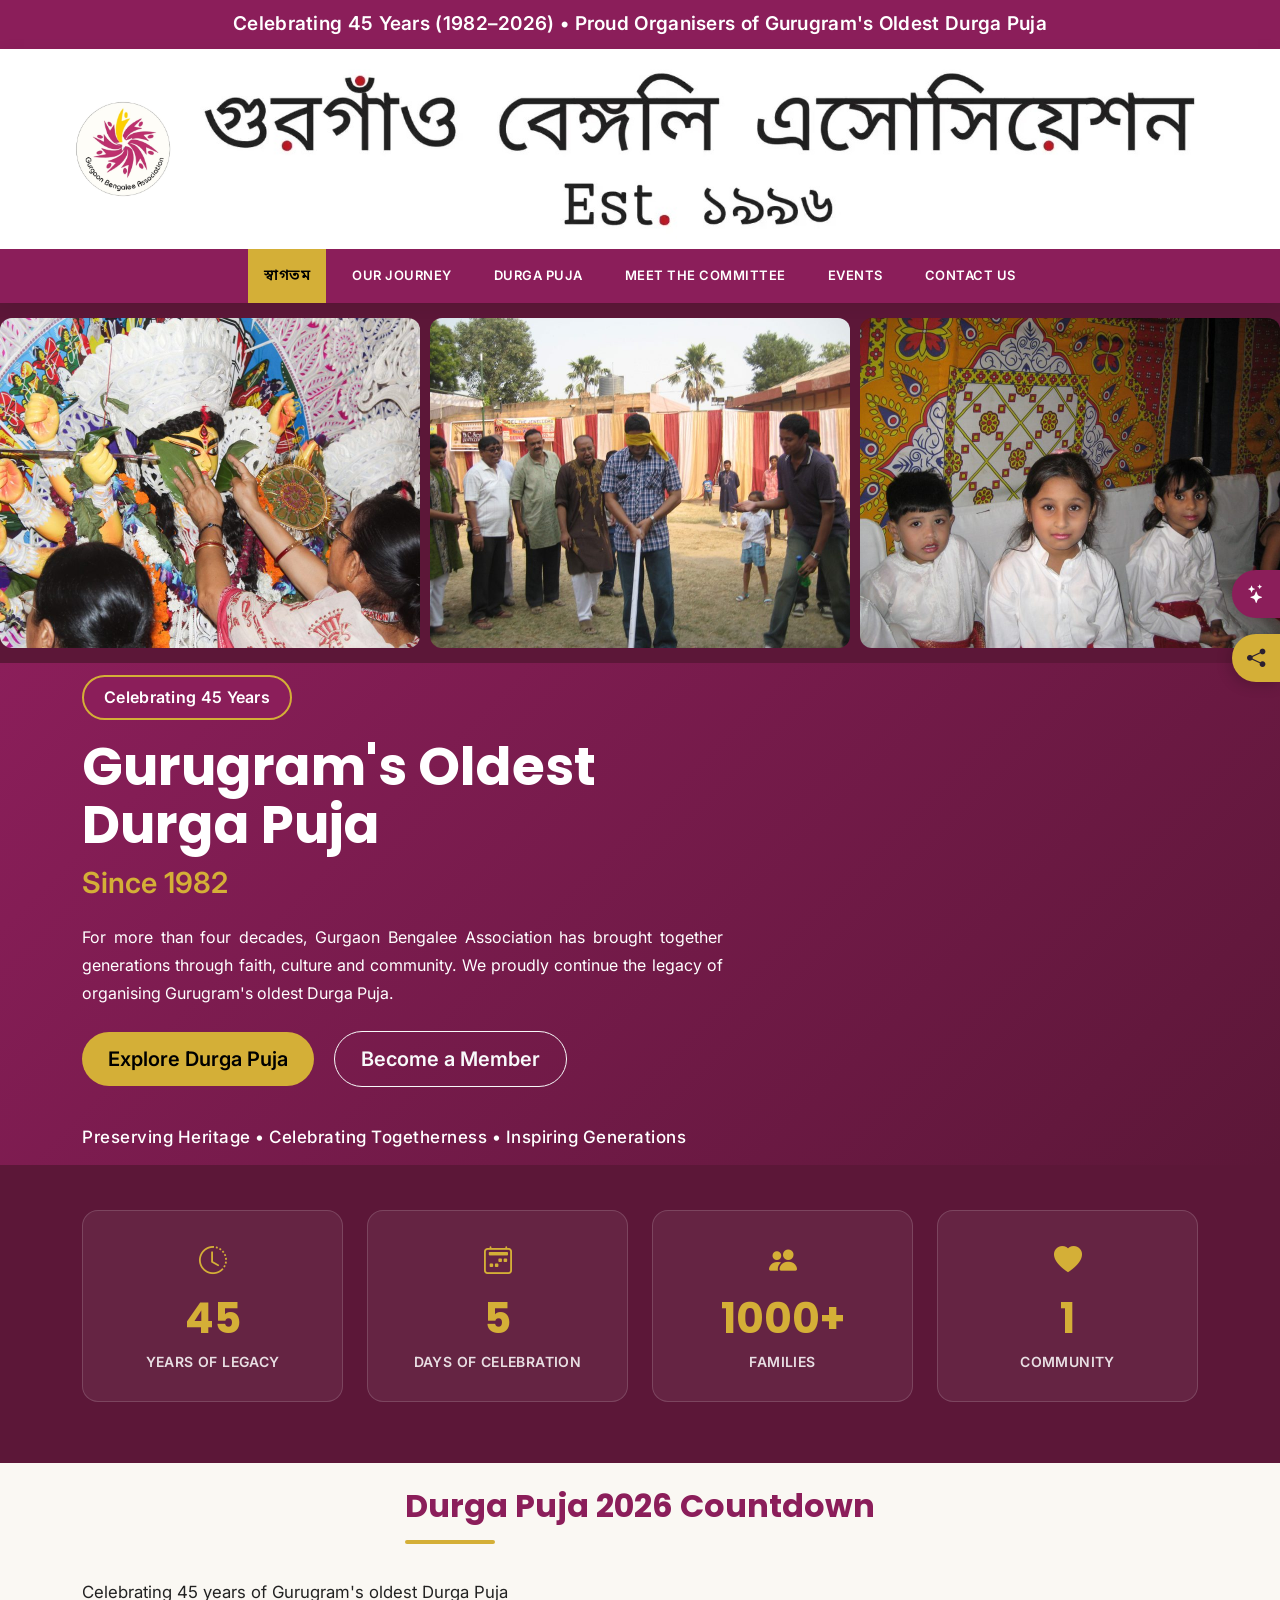
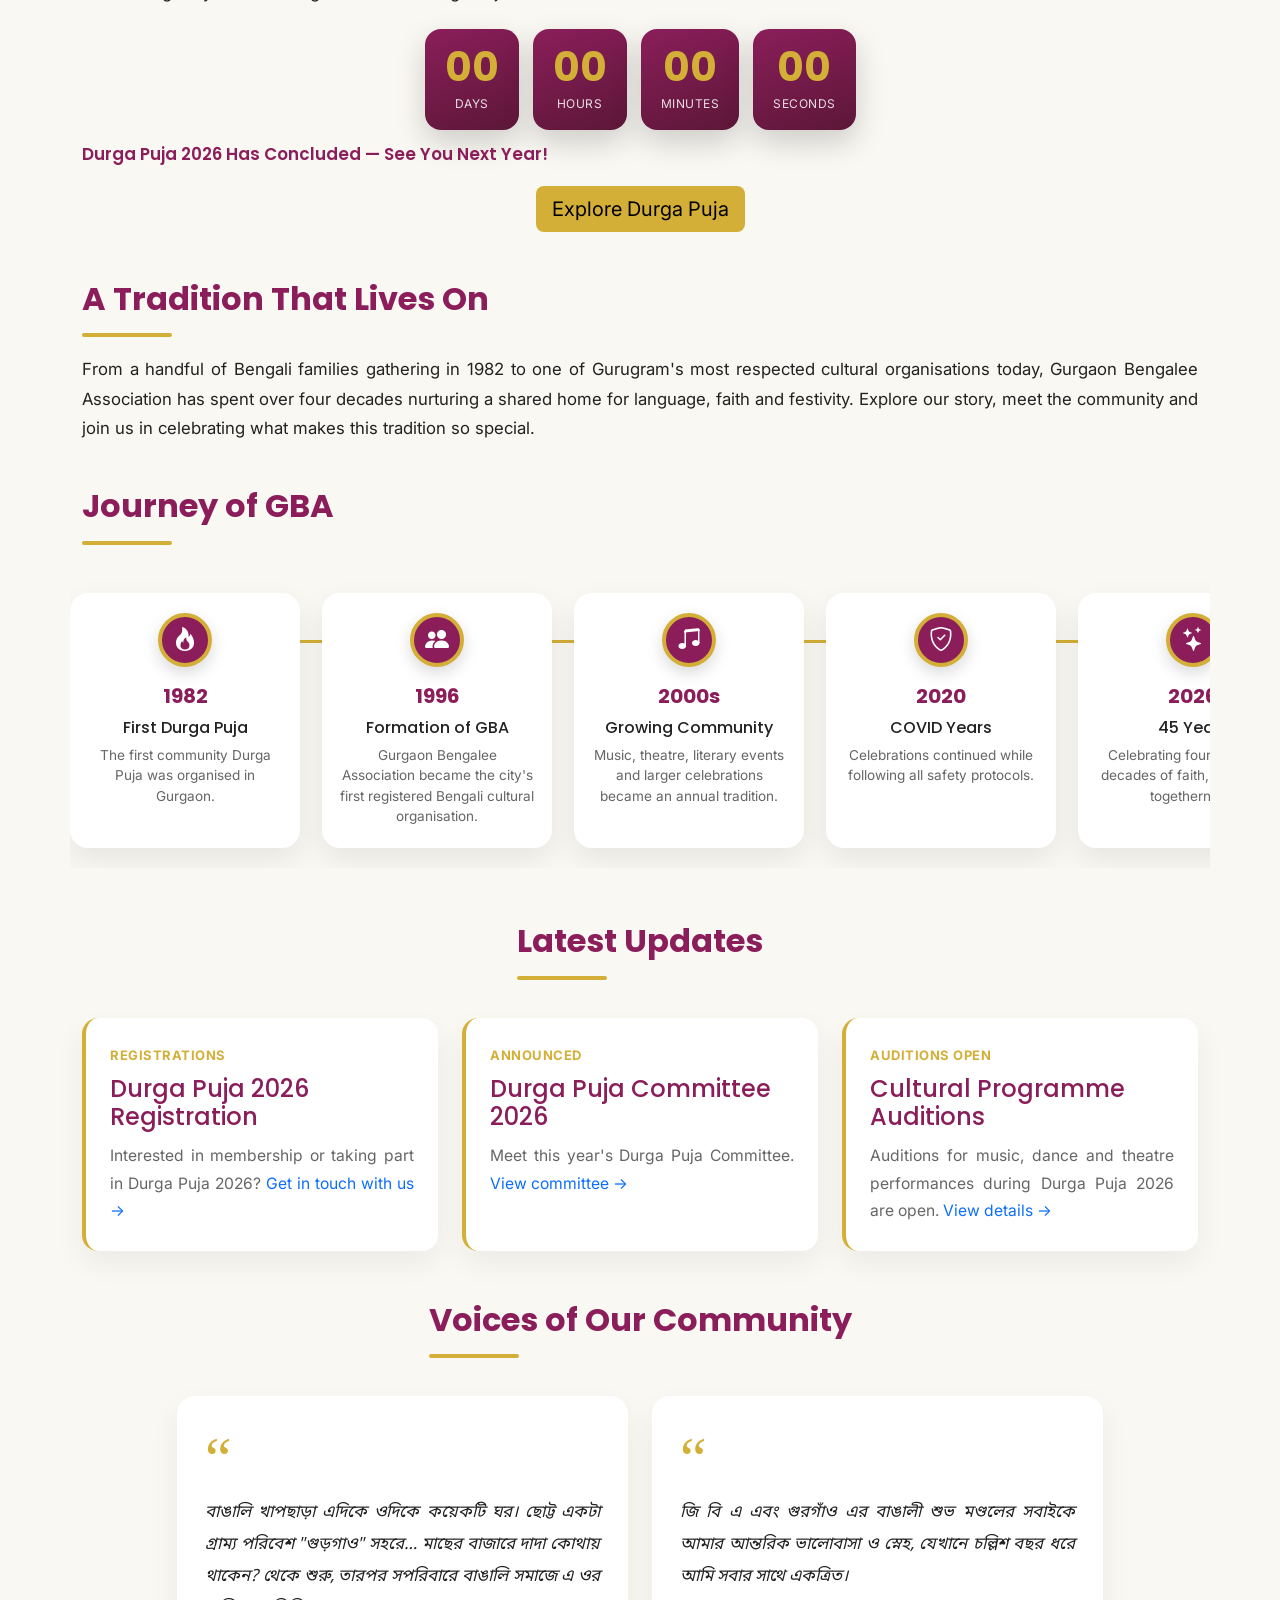
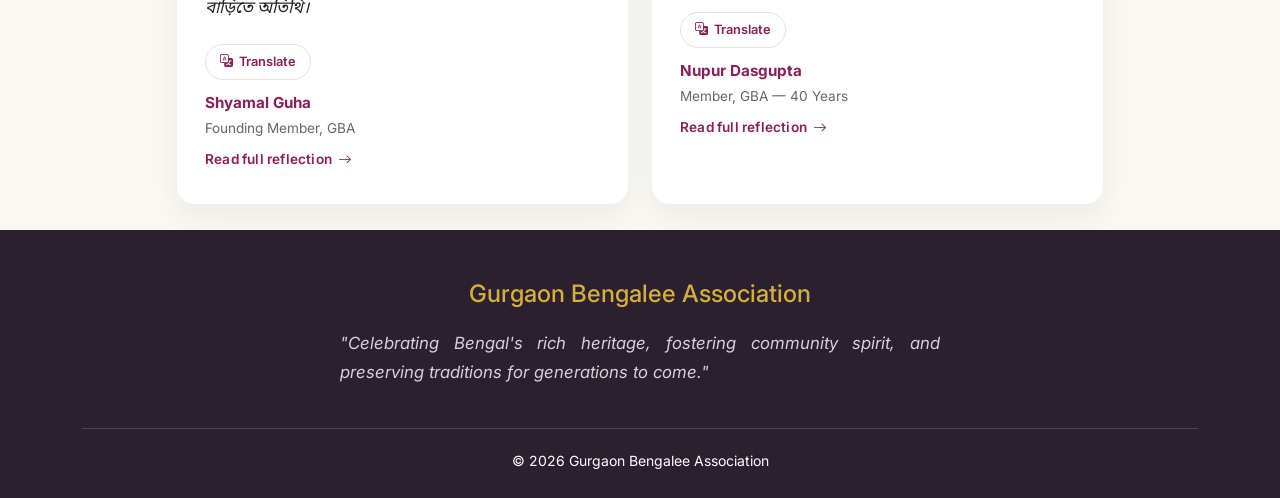
==== commit 9f94b4cf: "Update index.html radio updated" ====
--- a/index.html
+++ b/index.html
@@ -332,13 +332,34 @@
 
 </div>
 
-</div>
-
-</div>
-
-</div>
-
-<!-- welcome-section row was col-lg-7 + col-lg-5; col-lg-5 Instagram card removed here -->
+<div class="col-lg-5 mt-4 mt-lg-0" id="radioCol">
+
+<a href="radio.html" class="radio-card" id="radioCard" aria-label="Durga Puja Radio: Mahalaya live and Durga Puja songs">
+
+<span class="radio-chip"><i class="bi bi-broadcast"></i> Mahalaya Live</span>
+
+<i class="bi bi-vinyl-fill radio-icon" aria-hidden="true"></i>
+
+<span class="radio-title">Durga Puja Radio</span>
+
+<span class="radio-sub">Agomoni by GBA</span>
+
+<span class="radio-line" id="radioLine">Mahalaya live, Saturday 10 October, 4:00 AM IST</span>
+
+<span class="radio-count" id="radioCount"></span>
+
+<span class="radio-cta">Listen now <i class="bi bi-arrow-right"></i></span>
+
+</a>
+
+</div>
+
+</div>
+
+</div>
+
+</div>
+
 
 </section>
 
@@ -721,6 +742,36 @@
 
 <script src="js/script.js"></script>
 
+<!-- Durga Puja Radio card: text follows the date (India time) -->
+<script>
+(function () {
+  var line = document.getElementById("radioLine");
+  var count = document.getElementById("radioCount");
+  var col = document.getElementById("radioCol");
+  if (!line) return;
+  var MAH = Date.parse("2026-10-10T04:00:00+05:30");
+  var ON_AIR_END = MAH + 2 * 3600e3;
+  var FEST_END = Date.parse("2026-10-22T00:00:00+05:30");
+  function tick() {
+    var now = Date.now();
+    if (now >= FEST_END) { col.style.display = "none"; return; }
+    if (now < MAH) {
+      var m = Math.floor((MAH - now) / 60000), d = Math.floor(m / 1440), h = Math.floor((m % 1440) / 60), mm = m % 60;
+      line.textContent = "Mahalaya live, Saturday 10 October, 4:00 AM IST";
+      count.textContent = "Starts in " + (d ? d + "d " : "") + h + "h " + mm + "m";
+    } else if (now < ON_AIR_END) {
+      line.textContent = "Mahalaya is on air now";
+      count.textContent = "Tune in live";
+    } else {
+      line.textContent = "Durga Puja songs, the Dhak and more";
+      count.textContent = "";
+    }
+  }
+  tick();
+  setInterval(tick, 60000);
+})();
+</script>
+
 </body>
 
 </html>
--- a/css/style.css
+++ b/css/style.css
@@ -4115,3 +4115,276 @@
     margin:10px 0 14px;
 
 }
+
+
+/* ===== Know before you go + Plan your visit + Traditions ===== */
+
+.kbg-section{
+    padding:34px 0 10px;
+}
+
+.kbg-tile{
+    height:100%;
+    padding:22px 14px;
+    text-align:center;
+    background:#fff;
+    border:2px solid var(--secondary);
+    border-radius:14px;
+    box-shadow:0 6px 18px rgba(92,23,56,.10);
+}
+
+.kbg-tile > i{
+    font-size:2rem;
+    color:var(--primary);
+}
+
+.kbg-tile .kbg-big{
+    margin:8px 0 6px;
+    font-family:var(--heading);
+    font-size:1.5rem;
+    font-weight:700;
+    line-height:1.15;
+    color:var(--accent);
+}
+
+.kbg-tile p{
+    margin:0;
+    font-size:.92rem;
+    line-height:1.45;
+    color:var(--gray);
+}
+
+.plan-section{
+    background:var(--light);
+}
+
+.plan-card{
+    height:100%;
+    padding:22px 22px 20px;
+    background:#fff;
+    border-radius:14px;
+    border-top:4px solid var(--primary);
+    box-shadow:0 4px 14px rgba(0,0,0,.07);
+}
+
+.plan-card h4{
+    font-size:1.12rem;
+    font-weight:600;
+    color:var(--accent);
+}
+
+.plan-card h4 i{
+    margin-right:6px;
+    color:var(--primary);
+}
+
+.plan-card p{
+    font-size:.95rem;
+    line-height:1.55;
+    color:var(--dark);
+}
+
+.plan-card a{
+    font-size:.92rem;
+    font-weight:600;
+    color:var(--primary);
+}
+
+.plan-getting-here h4{
+    color:var(--accent);
+}
+
+.plan-getting-here h4 i{
+    color:var(--primary);
+}
+
+.trad-card{
+    height:100%;
+    padding:24px 24px 20px;
+    background:#fff;
+    border-radius:14px;
+    border-left:5px solid var(--secondary);
+    box-shadow:0 4px 14px rgba(0,0,0,.07);
+    scroll-margin-top:90px;
+}
+
+.trad-card h3{
+    margin-bottom:2px;
+    font-size:1.25rem;
+    font-weight:700;
+    color:var(--accent);
+}
+
+.trad-card .trad-when{
+    margin-bottom:10px;
+    font-size:.82rem;
+    font-weight:600;
+    letter-spacing:.04em;
+    text-transform:uppercase;
+    color:var(--primary);
+}
+
+.trad-card p{
+    font-size:.96rem;
+    line-height:1.6;
+}
+
+.trad-card .trad-gba{
+    margin:12px 0 0;
+    padding:10px 12px;
+    background:var(--light);
+    border-radius:8px;
+    font-size:.9rem;
+}
+
+.trad-card .trad-gba i{
+    margin-right:5px;
+    color:var(--primary);
+}
+
+/* Anchor row highlight (durga-puja-2026.html) */
+
+.sch-list li.sch-host-row{
+    margin-bottom:6px;
+    padding:10px 12px;
+    background:rgba(212,175,55,.18);
+    border-left:4px solid var(--secondary);
+    border-bottom:none;
+    border-radius:8px;
+}
+
+.sch-list li.sch-host-row .sch-what{
+    font-weight:700;
+    color:var(--accent);
+}
+
+
+/* ===== Durga Puja Radio card (index hero) + hero text at ~85% on desktop ===== */
+
+.radio-card{
+    display:flex;
+    flex-direction:column;
+    align-items:center;
+    gap:8px;
+    max-width:380px;
+    margin:0 auto;
+    padding:30px 26px 26px;
+    text-align:center;
+    text-decoration:none;
+    background:rgba(255,255,255,.09);
+    border:2px solid var(--secondary);
+    border-radius:22px;
+    transition:.3s;
+}
+
+.radio-card:hover{
+    background:rgba(255,255,255,.17);
+    transform:translateY(-6px);
+}
+
+.radio-chip{
+    padding:5px 14px;
+    border-radius:50px;
+    background:var(--secondary);
+    color:var(--accent);
+    font-size:.78rem;
+    font-weight:700;
+    letter-spacing:.06em;
+    text-transform:uppercase;
+}
+
+.radio-icon{
+    font-size:3rem;
+    line-height:1;
+    color:var(--secondary);
+}
+
+.radio-title{
+    font-family:var(--heading);
+    font-size:1.7rem;
+    font-weight:700;
+    line-height:1.15;
+    color:#fff;
+}
+
+.radio-sub{
+    font-size:.95rem;
+    color:var(--secondary);
+}
+
+.radio-line{
+    font-size:.98rem;
+    line-height:1.45;
+    color:#fff;
+}
+
+.radio-count{
+    min-height:1.2em;
+    font-size:.9rem;
+    font-weight:600;
+    color:rgba(255,255,255,.85);
+}
+
+.radio-cta{
+    margin-top:6px;
+    padding:11px 26px;
+    border-radius:50px;
+    background:var(--secondary);
+    color:var(--accent);
+    font-weight:700;
+}
+
+@media (min-width:992px){
+
+    .welcome-section h1{ font-size:53px; }
+    .welcome-section h2{ font-size:29px; }
+    .welcome-section p{ font-size:16px; margin-top:22px; }
+    .welcome-section .btn{ padding:12px 26px; }
+    .welcome-badge{ font-size:16px; padding:10px 20px; margin-bottom:18px; }
+
+}
+
+/* Durga Puja Radio page */
+
+.radio-hero-card{
+    max-width:640px;
+    margin:0 auto;
+    padding:34px 28px;
+    text-align:center;
+    background:#fff;
+    border:2px solid var(--secondary);
+    border-radius:20px;
+    box-shadow:0 8px 26px rgba(92,23,56,.12);
+}
+
+.radio-hero-card .radio-big{
+    font-family:var(--heading);
+    font-size:1.5rem;
+    font-weight:700;
+    color:var(--accent);
+}
+
+.radio-hero-card .radio-status{
+    margin:6px 0 18px;
+    font-size:1.05rem;
+    font-weight:600;
+    color:var(--primary);
+}
+
+.radio-zones{
+    width:100%;
+    max-width:640px;
+    margin:0 auto;
+    border-collapse:collapse;
+}
+
+.radio-zones th,
+.radio-zones td{
+    padding:10px 14px;
+    border-bottom:1px solid rgba(0,0,0,.08);
+    text-align:left;
+}
+
+.radio-zones th{
+    color:var(--accent);
+}
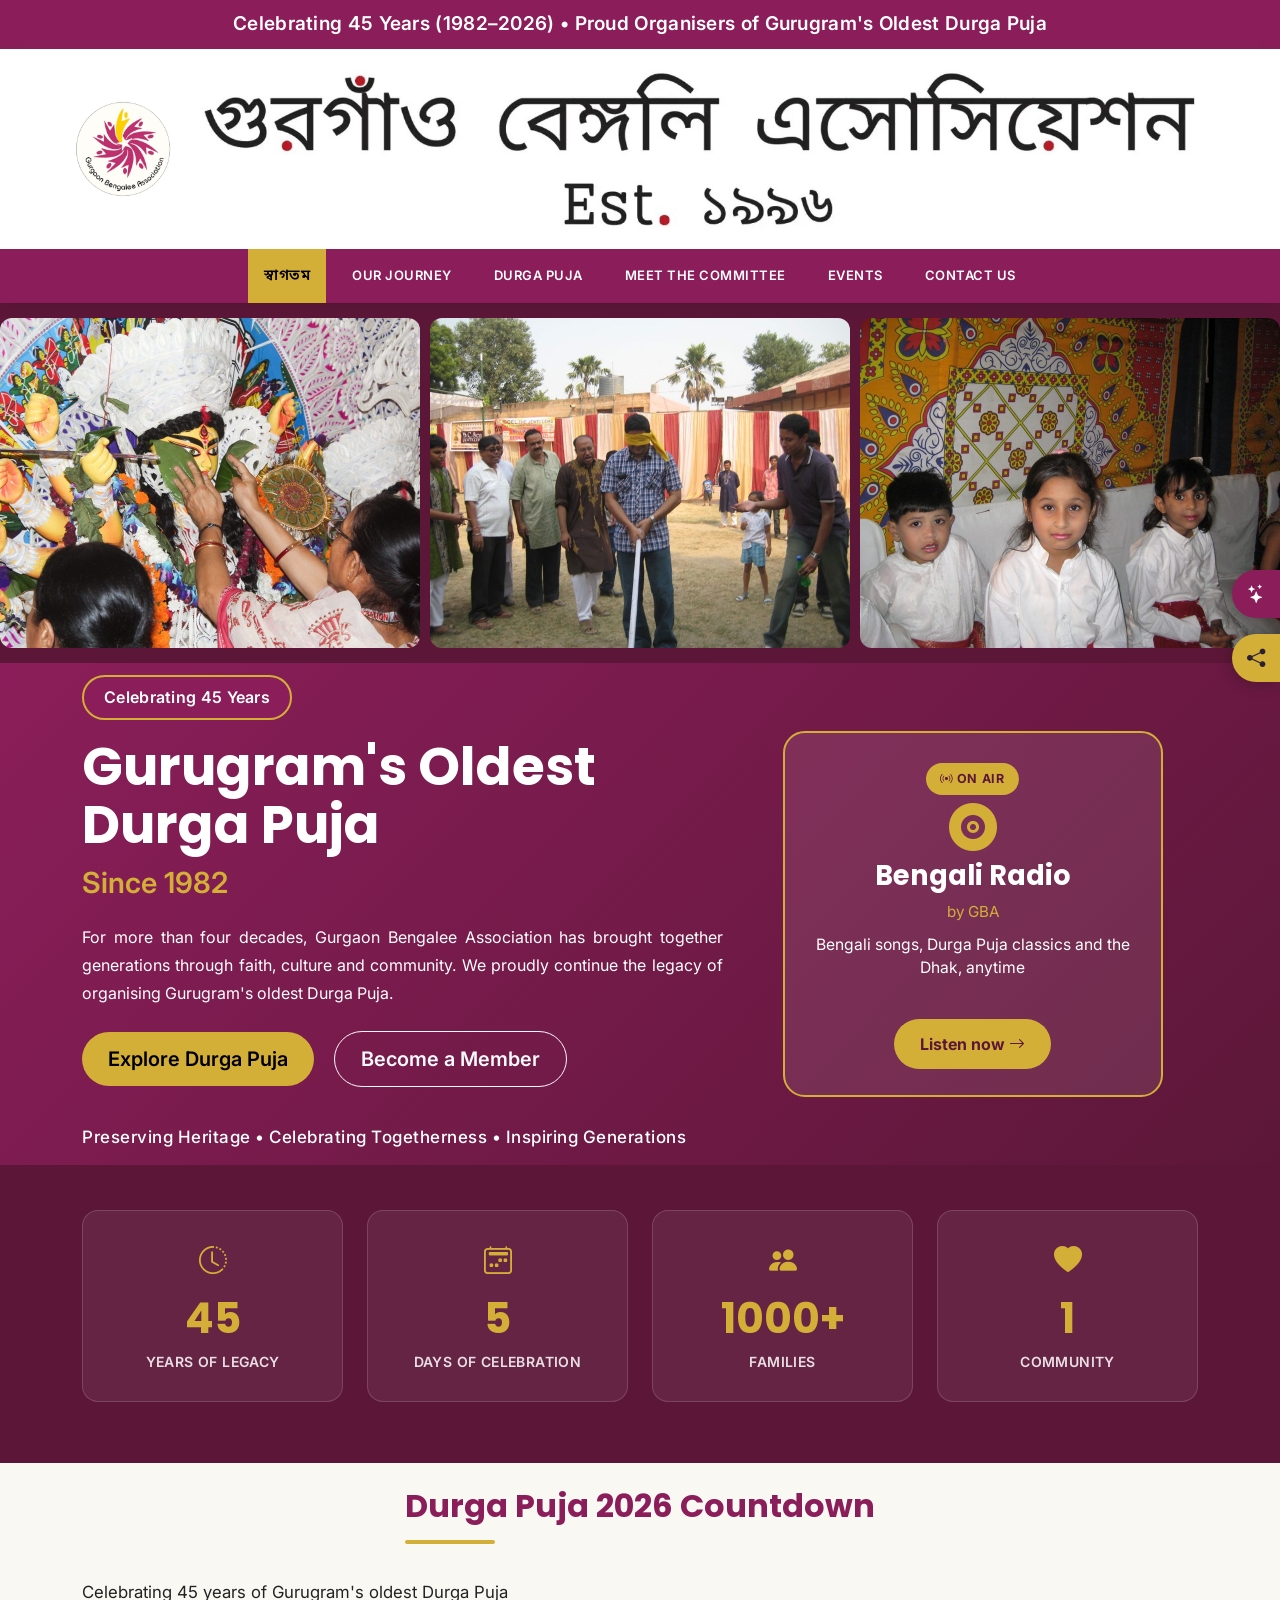
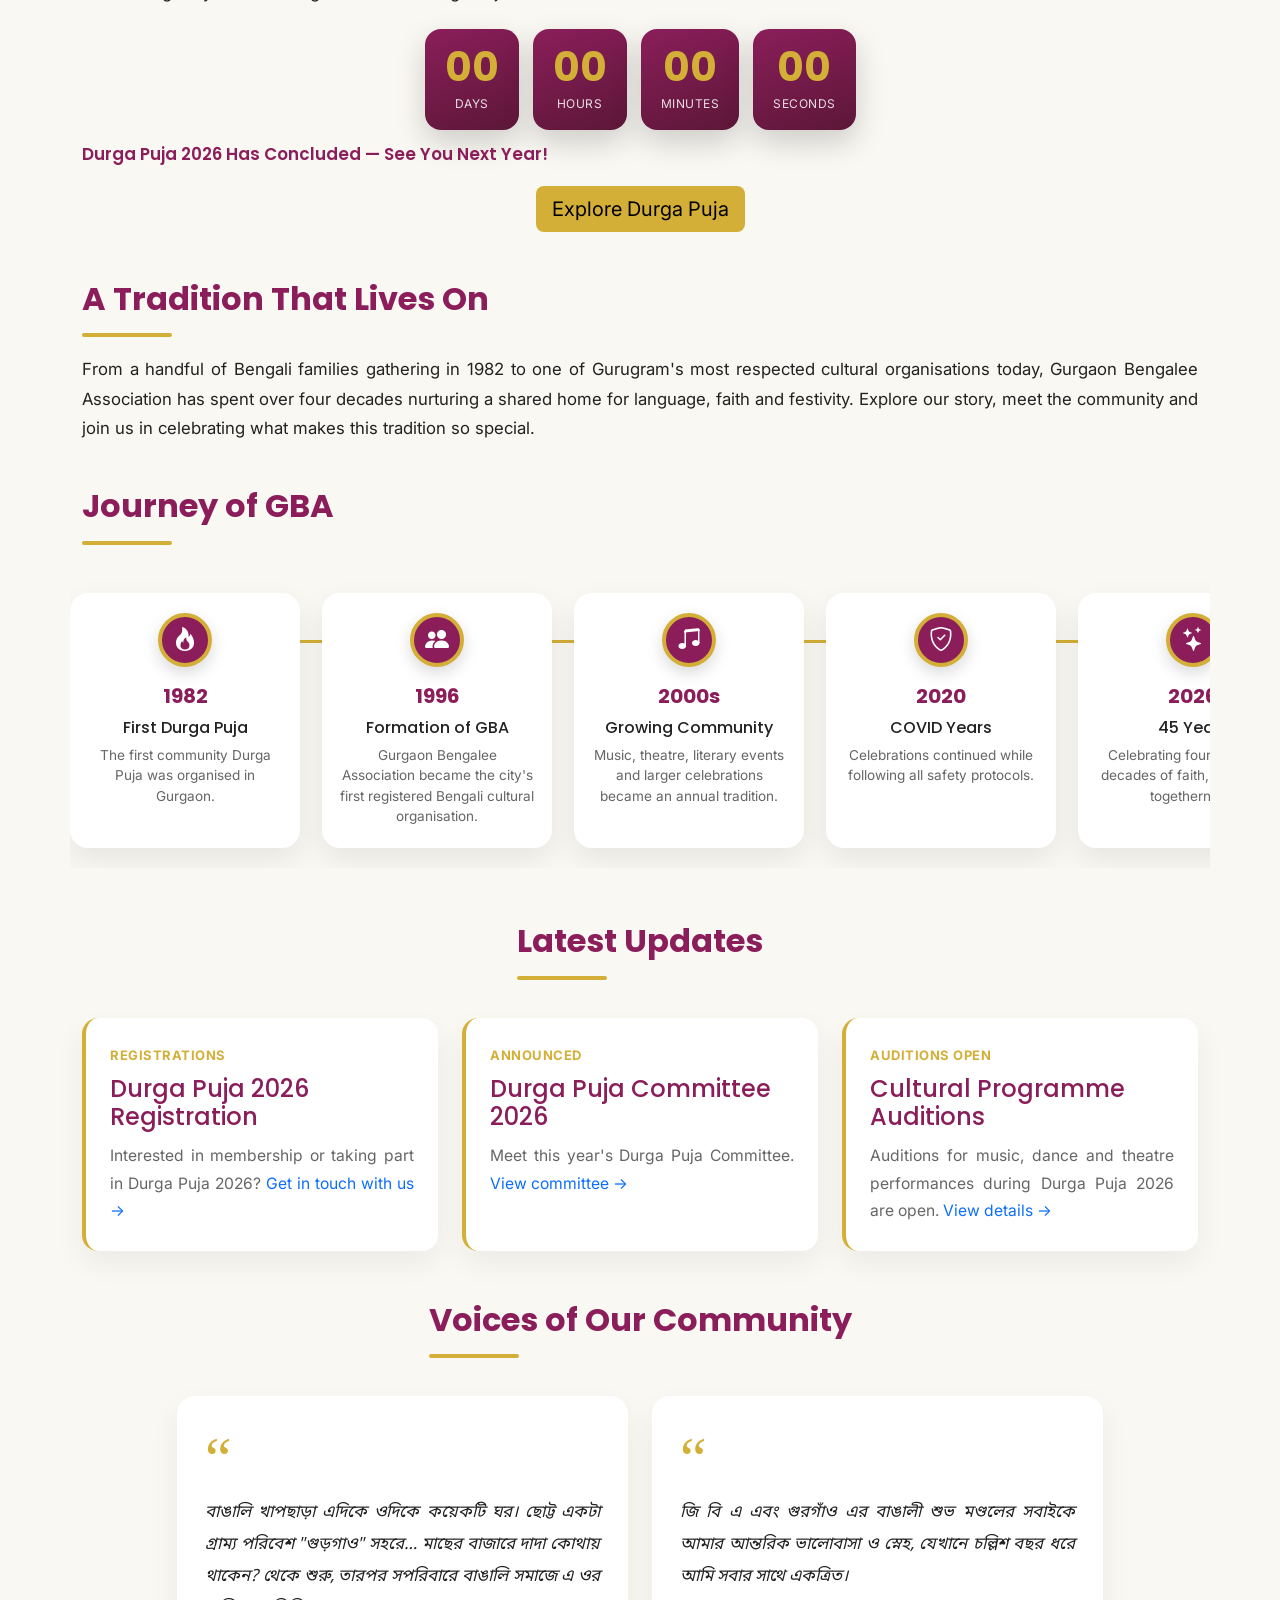
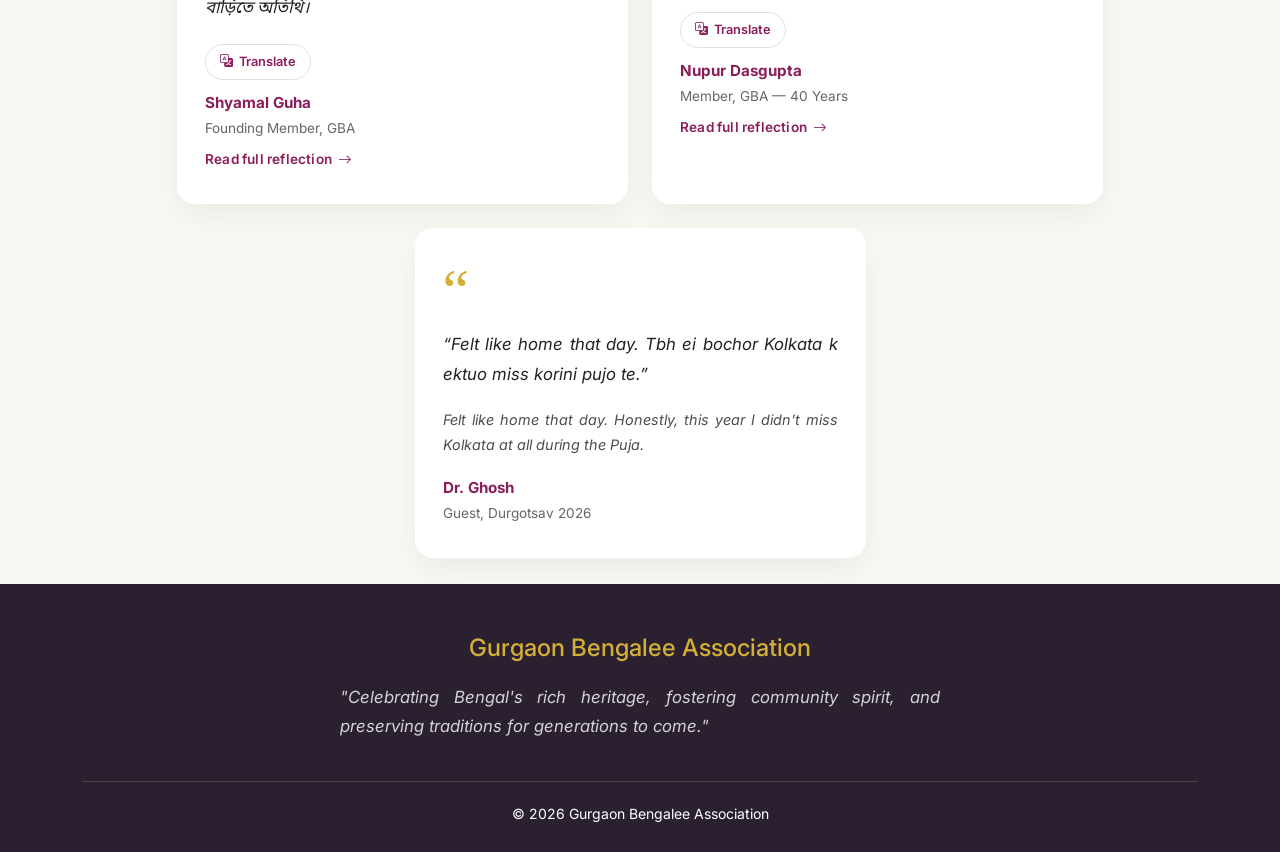
==== commit 7b3aec86: "Update index.html radio and testimonials" ====
--- a/index.html
+++ b/index.html
@@ -334,17 +334,17 @@
 
 <div class="col-lg-5 mt-4 mt-lg-0" id="radioCol">
 
-<a href="radio.html" class="radio-card" id="radioCard" aria-label="Durga Puja Radio: Mahalaya live and Durga Puja songs">
-
-<span class="radio-chip"><i class="bi bi-broadcast"></i> Mahalaya Live</span>
+<a href="radio.html" class="radio-card" id="radioCard" aria-label="Bengali Radio by GBA: Bengali songs, Durga Puja classics and the Dhak">
+
+<span class="radio-chip"><i class="bi bi-broadcast"></i> <span id="radioChip">Shubho Bijoya</span></span>
 
 <i class="bi bi-vinyl-fill radio-icon" aria-hidden="true"></i>
 
-<span class="radio-title">Durga Puja Radio</span>
-
-<span class="radio-sub">Agomoni by GBA</span>
-
-<span class="radio-line" id="radioLine">Mahalaya live, Saturday 10 October, 4:00 AM IST</span>
+<span class="radio-title">Bengali Radio</span>
+
+<span class="radio-sub">by GBA</span>
+
+<span class="radio-line" id="radioLine">Bengali songs, Durga Puja classics and the Dhak, anytime</span>
 
 <span class="radio-count" id="radioCount"></span>
 
@@ -653,6 +653,17 @@
 
 </div>
 
+<div class="col-lg-5 col-md-6">
+
+<div class="testimonial-card">
+<p class="testimonial-quote">&ldquo;Felt like home that day. Tbh ei bochor Kolkata k ektuo miss korini pujo te.&rdquo;</p>
+<p class="testimonial-quote" style="font-size:.9rem;font-style:italic;opacity:.8;">Felt like home that day. Honestly, this year I didn&rsquo;t miss Kolkata at all during the Puja.</p>
+<div class="testimonial-author">Dr. Ghosh</div>
+<div class="testimonial-role">Guest, Durgotsav 2026</div>
+</div>
+
+</div>
+
 </div>
 
 </div>
@@ -742,29 +753,34 @@
 
 <script src="js/script.js"></script>
 
-<!-- Durga Puja Radio card: text follows the date (India time) -->
+<!-- Bengali Radio by GBA card: message follows the date (India time) -->
 <script>
 (function () {
   var line = document.getElementById("radioLine");
   var count = document.getElementById("radioCount");
-  var col = document.getElementById("radioCol");
+  var chip = document.getElementById("radioChip");
   if (!line) return;
-  var MAH = Date.parse("2026-10-10T04:00:00+05:30");
+  // 2027 dates are tentative; confirm Mahalaya (29 or 30 Sept) before September.
+  var BIJOYA_END = Date.parse("2026-11-10T00:00:00+05:30");
+  var COUNTDOWN_START = Date.parse("2027-09-01T00:00:00+05:30");
+  var MAH = Date.parse("2027-09-29T04:00:00+05:30");
   var ON_AIR_END = MAH + 2 * 3600e3;
-  var FEST_END = Date.parse("2026-10-22T00:00:00+05:30");
+  var FEST_END = Date.parse("2027-10-11T00:00:00+05:30");
+  var ANYTIME = "Bengali songs, Durga Puja classics and the Dhak, anytime";
+  function set(c, l, n) { chip.textContent = c; line.textContent = l; count.textContent = n || ""; }
   function tick() {
     var now = Date.now();
-    if (now >= FEST_END) { col.style.display = "none"; return; }
-    if (now < MAH) {
+    if (now < BIJOYA_END) {
+      set("Shubho Bijoya", "Shubho Bijoya! Relive the Pujo with songs and the Dhak");
+    } else if (now < COUNTDOWN_START || now >= FEST_END) {
+      set("On air", ANYTIME);
+    } else if (now < MAH) {
       var m = Math.floor((MAH - now) / 60000), d = Math.floor(m / 1440), h = Math.floor((m % 1440) / 60), mm = m % 60;
-      line.textContent = "Mahalaya live, Saturday 10 October, 4:00 AM IST";
-      count.textContent = "Starts in " + (d ? d + "d " : "") + h + "h " + mm + "m";
+      set("Mahalaya Live", "Mahalaya live, Wednesday 29 September, 4:00 AM IST", "Starts in " + (d ? d + "d " : "") + h + "h " + mm + "m");
     } else if (now < ON_AIR_END) {
-      line.textContent = "Mahalaya is on air now";
-      count.textContent = "Tune in live";
+      set("Mahalaya Live", "Mahalaya is on air now", "Tune in live");
     } else {
-      line.textContent = "Durga Puja songs, the Dhak and more";
-      count.textContent = "";
+      set("Pujo Special", "Durga Puja songs, the Dhak and more");
     }
   }
   tick();
--- a/css/style.css
+++ b/css/style.css
@@ -4388,3 +4388,551 @@
 .radio-zones th{
     color:var(--accent);
 }
+
+/* Donate card on contact.html: keep it clear of the sticky header when linked as #donate */
+
+#donate{
+    scroll-margin-top:200px;
+}
+
+
+/* ===================================================== */
+/* DURGOTSAV 2026 INVITATION FLIPBOOK (durga-puja.html)  */
+/* ===================================================== */
+
+.fb-section{
+    --fb-ink:#150A0D;
+    --fb-maroon:#6E1220;
+    --fb-gold:#C9A227;
+    --fb-gold-lt:#EBD08A;
+    --fb-cream:#F7EEDD;
+    --fb-muted:#B79A86;
+    --fb-display:"Iowan Old Style","Palatino Linotype",Palatino,Georgia,"Noto Sans Bengali","Times New Roman",serif;
+    --fb-ease:cubic-bezier(.36,.06,.2,1);
+    --fb-turn:900ms;
+    position:relative;
+    padding:0;
+    color:var(--fb-cream);
+    background:radial-gradient(120% 90% at 50% 8%,#4A0E19 0%,#2A0810 42%,var(--fb-ink) 78%),var(--fb-ink);
+    overflow:hidden;
+}
+
+.fb-section *{
+    box-sizing:border-box;
+}
+
+.fb-stage{
+    display:flex;
+    flex-direction:column;
+    gap:clamp(8px,1.6vh,16px);
+    padding:clamp(18px,3vh,30px) clamp(10px,3vw,28px) clamp(16px,2.6vh,26px);
+}
+
+.fb-masthead{
+    text-align:center;
+}
+
+.fb-eyebrow{
+    margin:0 0 6px;
+    font-size:clamp(9px,1.5vw,11px);
+    font-weight:600;
+    letter-spacing:.42em;
+    text-transform:uppercase;
+    color:var(--fb-gold);
+}
+
+.fb-masthead h2{
+    margin:0;
+    font-family:var(--fb-display);
+    font-size:clamp(22px,4.4vw,38px);
+    font-weight:500;
+    line-height:1.05;
+    letter-spacing:.02em;
+    color:var(--fb-cream);
+}
+
+.fb-bn{
+    letter-spacing:0;
+}
+
+.fb-rule{
+    position:relative;
+    width:min(320px,60vw);
+    height:1px;
+    margin:10px auto 8px;
+    background:linear-gradient(90deg,transparent,var(--fb-gold),transparent);
+}
+
+.fb-rule::after{
+    content:"";
+    position:absolute;
+    left:50%;
+    top:-3px;
+    width:7px;
+    height:7px;
+    transform:translateX(-50%) rotate(45deg);
+    background:var(--fb-gold);
+}
+
+.fb-sub{
+    margin:0;
+    font-size:clamp(10px,1.7vw,12.5px);
+    letter-spacing:.2em;
+    text-transform:uppercase;
+    color:var(--fb-muted);
+}
+
+.fb-countdown{
+    margin:7px 0 0;
+    font-size:clamp(10px,1.7vw,12.5px);
+    letter-spacing:.06em;
+    color:var(--fb-gold-lt);
+}
+
+.fb-countdown b{
+    font-weight:700;
+    font-variant-numeric:tabular-nums;
+}
+
+.fb-bookrow{
+    position:relative;
+    display:flex;
+    align-items:center;
+    justify-content:center;
+    gap:clamp(6px,1.6vw,20px);
+}
+
+.fb-viewport{
+    position:relative;
+    flex:0 0 auto;
+    display:flex;
+    align-items:center;
+    justify-content:center;
+    perspective:2600px;
+    perspective-origin:50% 46%;
+    touch-action:pan-y;
+    outline:none;
+}
+
+.fb-viewport:focus-visible{
+    outline:2px solid var(--fb-gold-lt);
+    outline-offset:6px;
+}
+
+.fb-viewport::after{
+    content:"";
+    position:absolute;
+    left:50%;
+    bottom:-3.2%;
+    width:calc(var(--pw) * 2.05);
+    height:5%;
+    transform:translateX(calc(-50% + var(--shift,0px)));
+    transition:transform var(--fb-turn) var(--fb-ease),width var(--fb-turn) var(--fb-ease);
+    background:radial-gradient(50% 50% at 50% 50%,rgba(0,0,0,.62),rgba(0,0,0,0) 70%);
+    filter:blur(6px);
+    pointer-events:none;
+}
+
+.fb-viewport.fb-solo::after{
+    width:calc(var(--pw) * 1.08);
+}
+
+.fb-book{
+    position:absolute;
+    top:0;
+    left:50%;
+    width:calc(var(--pw) * 2);
+    height:var(--ph);
+    transform-style:preserve-3d;
+    transform:translateX(calc(-50% + var(--shift,0px)));
+    transition:transform var(--fb-turn) var(--fb-ease);
+}
+
+.fb-edges{
+    position:absolute;
+    top:1.2%;
+    height:97.6%;
+    width:calc(var(--pw) * .022);
+    z-index:1;
+    pointer-events:none;
+    background:repeating-linear-gradient(90deg,#EDE0C8 0 1px,#CBB894 1px 2px);
+    translate:var(--shift,0px) 0;
+    transition:opacity .45s ease,transform var(--fb-turn) var(--fb-ease),translate var(--fb-turn) var(--fb-ease);
+}
+
+.fb-edges.fb-r{
+    left:50%;
+    margin-left:var(--pw);
+    transform-origin:left center;
+    border-radius:0 3px 3px 0;
+    box-shadow:2px 0 6px rgba(0,0,0,.4);
+}
+
+.fb-edges.fb-l{
+    left:50%;
+    margin-left:calc(var(--pw) * -1.022);
+    transform-origin:right center;
+    border-radius:3px 0 0 3px;
+    box-shadow:-2px 0 6px rgba(0,0,0,.4);
+}
+
+.fb-viewport.fb-single .fb-edges{
+    display:none;
+}
+
+.fb-leaf{
+    position:absolute;
+    top:0;
+    left:var(--pw);
+    width:var(--pw);
+    height:100%;
+    transform-origin:left center;
+    transform-style:preserve-3d;
+    transition:transform var(--fb-turn) var(--fb-ease);
+    cursor:pointer;
+}
+
+.fb-leaf.fb-flipped{
+    transform:rotateY(-180deg);
+}
+
+.fb-face{
+    position:absolute;
+    inset:0;
+    overflow:hidden;
+    background:var(--fb-cream);
+    box-shadow:0 10px 30px rgba(0,0,0,.35);
+    backface-visibility:hidden;
+    -webkit-backface-visibility:hidden;
+}
+
+.fb-face.fb-back{
+    transform:rotateY(180deg);
+}
+
+.fb-face img{
+    display:block;
+    width:100%;
+    height:100%;
+    object-fit:fill;
+    -webkit-user-drag:none;
+    user-select:none;
+}
+
+.fb-face::after{
+    content:"";
+    position:absolute;
+    inset:0;
+    pointer-events:none;
+    background:linear-gradient(90deg,rgba(60,20,10,.30),rgba(60,20,10,0) 10%);
+}
+
+.fb-sheen{
+    position:absolute;
+    inset:0;
+    opacity:0;
+    pointer-events:none;
+    background:linear-gradient(105deg,rgba(255,255,255,0) 35%,rgba(255,240,205,.55) 50%,rgba(255,255,255,0) 65%);
+}
+
+.fb-leaf.fb-turning .fb-sheen{
+    animation:fbSweep var(--fb-turn) var(--fb-ease);
+}
+
+@keyframes fbSweep{
+    0%{opacity:0}
+    35%{opacity:.9}
+    100%{opacity:0}
+}
+
+.fb-arrow{
+    flex:0 0 auto;
+    display:grid;
+    place-items:center;
+    width:clamp(38px,4.4vw,52px);
+    height:clamp(38px,4.4vw,52px);
+    padding:0;
+    border-radius:50%;
+    border:1px solid rgba(201,162,39,.5);
+    background:rgba(255,247,230,.05);
+    color:var(--fb-gold-lt);
+    cursor:pointer;
+    backdrop-filter:blur(3px);
+    transition:background .2s ease,border-color .2s ease,transform .2s ease,opacity .2s ease;
+}
+
+.fb-arrow svg{
+    width:42%;
+    height:42%;
+}
+
+.fb-arrow:hover:not(:disabled){
+    background:rgba(201,162,39,.18);
+    border-color:var(--fb-gold);
+    transform:scale(1.06);
+}
+
+.fb-arrow:disabled{
+    opacity:.22;
+    cursor:default;
+}
+
+.fb-arrow:focus-visible,
+.fb-tool:focus-visible,
+.fb-chip:focus-visible{
+    outline:2px solid var(--fb-gold-lt);
+    outline-offset:3px;
+}
+
+.fb-controls{
+    display:flex;
+    flex-direction:column;
+    align-items:center;
+    gap:clamp(7px,1.4vh,13px);
+}
+
+.fb-chips{
+    display:flex;
+    flex-wrap:wrap;
+    justify-content:center;
+    gap:7px;
+    max-width:min(1020px,96vw);
+}
+
+.fb-chip{
+    appearance:none;
+    padding:6px 11px;
+    border:1px solid rgba(201,162,39,.28);
+    border-radius:100px;
+    background:transparent;
+    color:var(--fb-muted);
+    font-size:11px;
+    letter-spacing:.09em;
+    text-transform:uppercase;
+    white-space:nowrap;
+    cursor:pointer;
+    transition:all .2s ease;
+}
+
+.fb-chip:hover{
+    color:var(--fb-cream);
+    border-color:rgba(201,162,39,.6);
+}
+
+.fb-chip[aria-current="true"]{
+    background:var(--fb-maroon);
+    border-color:var(--fb-gold);
+    color:var(--fb-gold-lt);
+}
+
+.fb-toolbar{
+    display:flex;
+    align-items:center;
+    gap:14px;
+}
+
+.fb-counter{
+    font-size:12px;
+    letter-spacing:.16em;
+    text-transform:uppercase;
+    color:var(--fb-muted);
+    font-variant-numeric:tabular-nums;
+}
+
+.fb-counter b{
+    font-weight:600;
+    color:var(--fb-gold-lt);
+}
+
+.fb-tool{
+    appearance:none;
+    display:inline-flex;
+    align-items:center;
+    gap:6px;
+    padding:5px 6px;
+    border:0;
+    background:none;
+    color:var(--fb-muted);
+    font-size:11.5px;
+    letter-spacing:.12em;
+    text-transform:uppercase;
+    cursor:pointer;
+    transition:color .2s ease;
+}
+
+.fb-tool:hover{
+    color:var(--fb-gold-lt);
+}
+
+.fb-tool svg{
+    width:14px;
+    height:14px;
+}
+
+.fb-hint{
+    margin:0;
+    font-size:10.5px;
+    letter-spacing:.14em;
+    text-transform:uppercase;
+    color:rgba(183,154,134,.6);
+}
+
+.fb-lightbox{
+    position:fixed;
+    inset:0;
+    z-index:10600;
+    display:none;
+    align-items:center;
+    justify-content:center;
+    padding:16px 16px 48px;
+    background:rgba(10,4,7,.94);
+}
+
+.fb-lightbox.fb-open{
+    display:flex;
+}
+
+.fb-lightbox img{
+    max-width:100%;
+    max-height:100%;
+    cursor:zoom-in;
+    box-shadow:0 24px 70px rgba(0,0,0,.7);
+    transition:transform .3s var(--fb-ease);
+    transform-origin:center center;
+}
+
+.fb-lightbox img.fb-zoomed{
+    max-width:none;
+    max-height:none;
+    height:220vh;
+    cursor:grab;
+}
+
+.fb-lightbox .fb-close{
+    position:absolute;
+    top:14px;
+    right:16px;
+    width:40px;
+    height:40px;
+    padding:0;
+    border:1px solid rgba(201,162,39,.45);
+    border-radius:50%;
+    background:none;
+    color:var(--fb-gold-lt);
+    font-size:18px;
+    line-height:1;
+    cursor:pointer;
+}
+
+.fb-lb-cap{
+    position:absolute;
+    left:0;
+    right:0;
+    bottom:16px;
+    margin:0;
+    text-align:center;
+    font-size:11px;
+    letter-spacing:.2em;
+    text-transform:uppercase;
+    color:var(--fb-muted);
+}
+
+.fb-hotspot{
+    position:absolute;
+    z-index:3;
+    border-radius:3%;
+    cursor:pointer;
+    -webkit-tap-highlight-color:rgba(201,162,39,.25);
+    box-shadow:0 0 0 0 rgba(201,162,39,.6);
+    animation:fbHotPulse 2.4s ease-out infinite;
+}
+
+.fb-hotspot:hover{
+    background:rgba(255,255,255,.06);
+}
+
+.fb-hotspot.fb-map{
+    border-radius:50%;
+    animation:fbHotPulseMap 2.4s ease-out infinite;
+}
+
+@keyframes fbHotPulse{
+    0%{box-shadow:0 0 0 0 rgba(201,162,39,.55);}
+    65%{box-shadow:0 0 0 16px rgba(201,162,39,0);}
+    100%{box-shadow:0 0 0 0 rgba(201,162,39,0);}
+}
+
+@keyframes fbHotPulseMap{
+    0%{box-shadow:0 0 0 0 rgba(201,162,39,.55);}
+    65%{box-shadow:0 0 0 10px rgba(201,162,39,0);}
+    100%{box-shadow:0 0 0 0 rgba(201,162,39,0);}
+}
+
+.fb-toast{
+    position:fixed;
+    left:50%;
+    bottom:28px;
+    z-index:10650;
+    max-width:88vw;
+    padding:11px 18px;
+    overflow:hidden;
+    text-overflow:ellipsis;
+    white-space:nowrap;
+    border:1px solid rgba(201,162,39,.4);
+    border-radius:100px;
+    background:var(--fb-maroon);
+    color:var(--fb-gold-lt);
+    font-size:12px;
+    letter-spacing:.05em;
+    box-shadow:0 10px 30px rgba(0,0,0,.5);
+    opacity:0;
+    pointer-events:none;
+    transform:translateX(-50%) translateY(12px);
+    transition:opacity .35s ease,transform .35s ease;
+}
+
+.fb-toast.fb-show{
+    opacity:1;
+    transform:translateX(-50%) translateY(0);
+}
+
+@media (max-width:859px){
+
+    .fb-chips{gap:6px;}
+    .fb-chip{font-size:10px;padding:5px 9px;}
+    .fb-hint{display:none;}
+    .fb-arrow{
+        position:absolute;
+        bottom:6px;
+        z-index:20;
+        width:40px;
+        height:40px;
+        background:rgba(26,10,14,.72);
+        backdrop-filter:blur(6px);
+    }
+    #fbPrev{left:2px;}
+    #fbNext{right:2px;}
+    .fb-toolbar{gap:10px;}
+    .fb-tool{font-size:10.5px;letter-spacing:.08em;}
+
+}
+
+@media (prefers-reduced-motion:reduce){
+
+    .fb-section{--fb-turn:1ms;}
+    .fb-leaf.fb-turning .fb-sheen{animation:none;}
+    .fb-lightbox img{transition:none;}
+    .fb-hotspot{animation:none;}
+
+}
+
+/* Flipbook masthead: centre all lines (overrides global p{text-align:justify}) */
+.fb-section .fb-masthead,
+.fb-section .fb-masthead p,
+.fb-section .fb-masthead h2{
+    text-align:center;
+}
+.fb-section .fb-masthead p{
+    margin-left:auto;
+    margin-right:auto;
+}
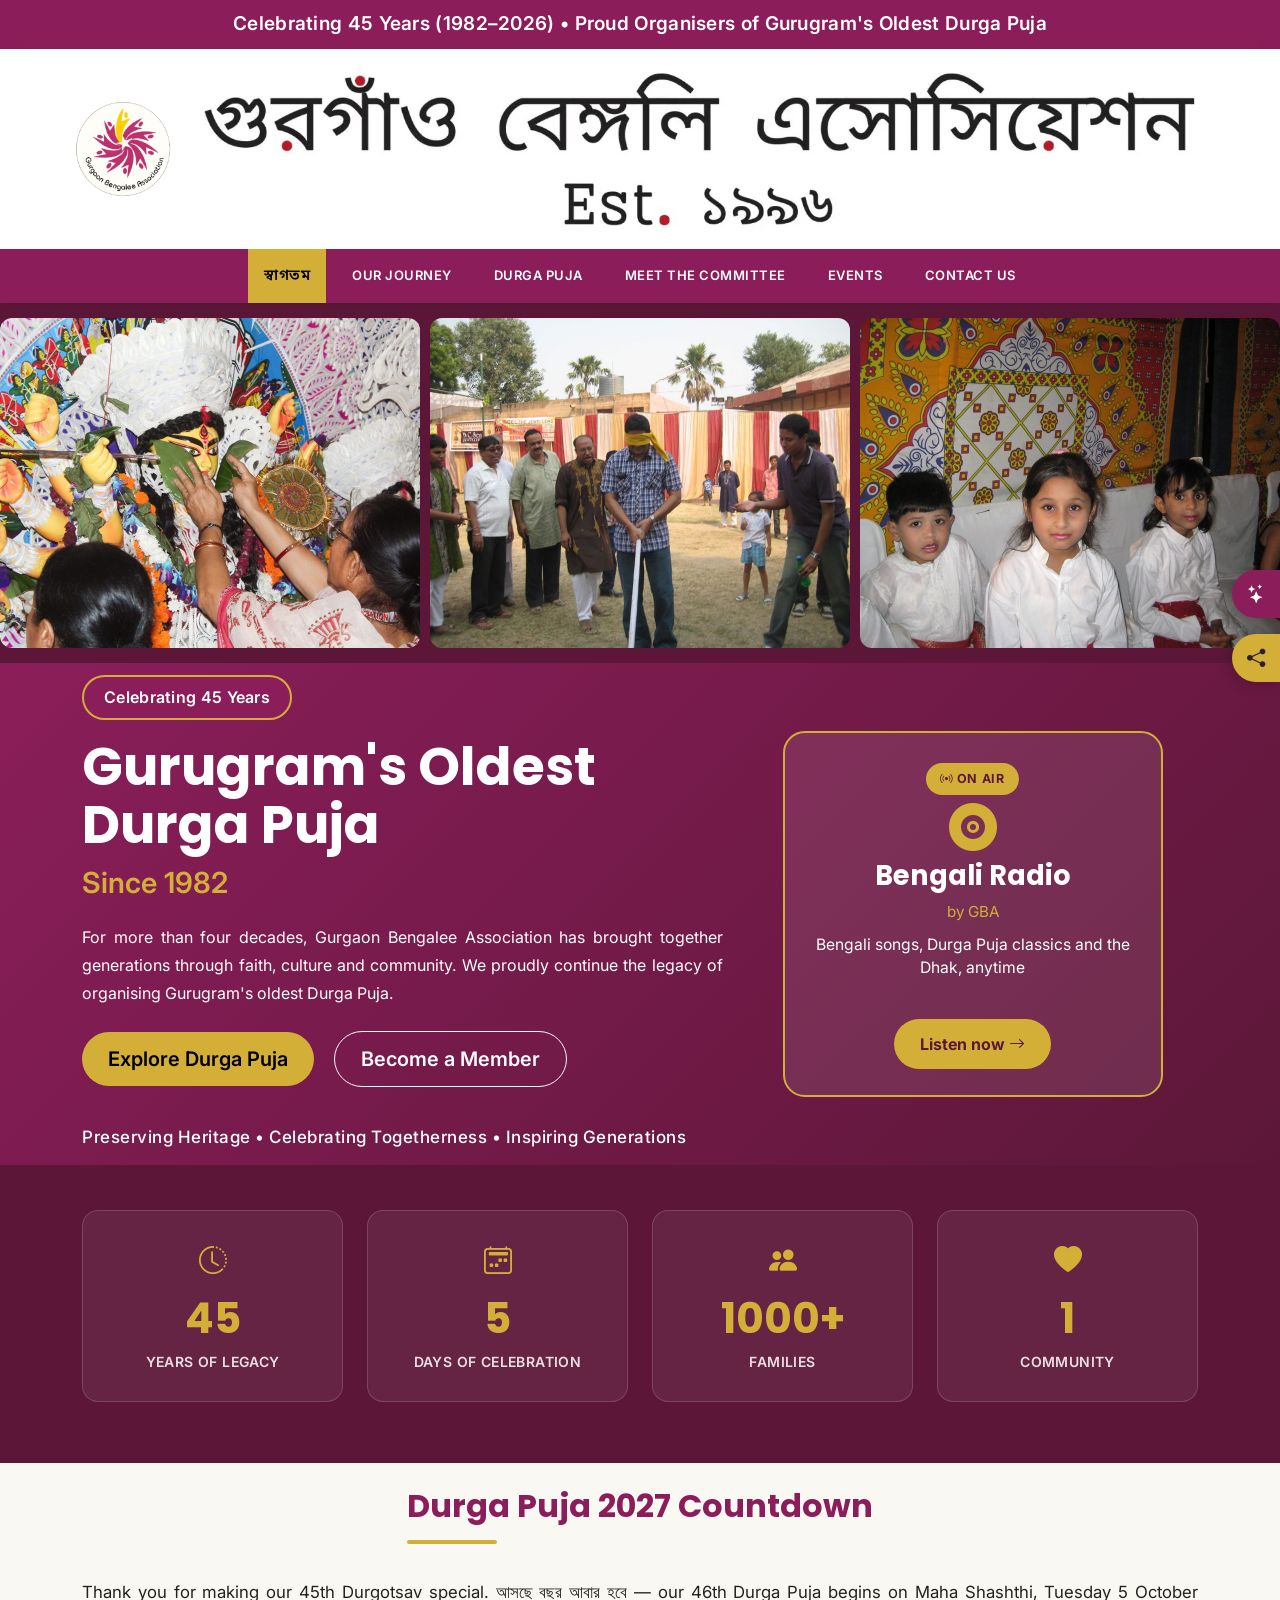
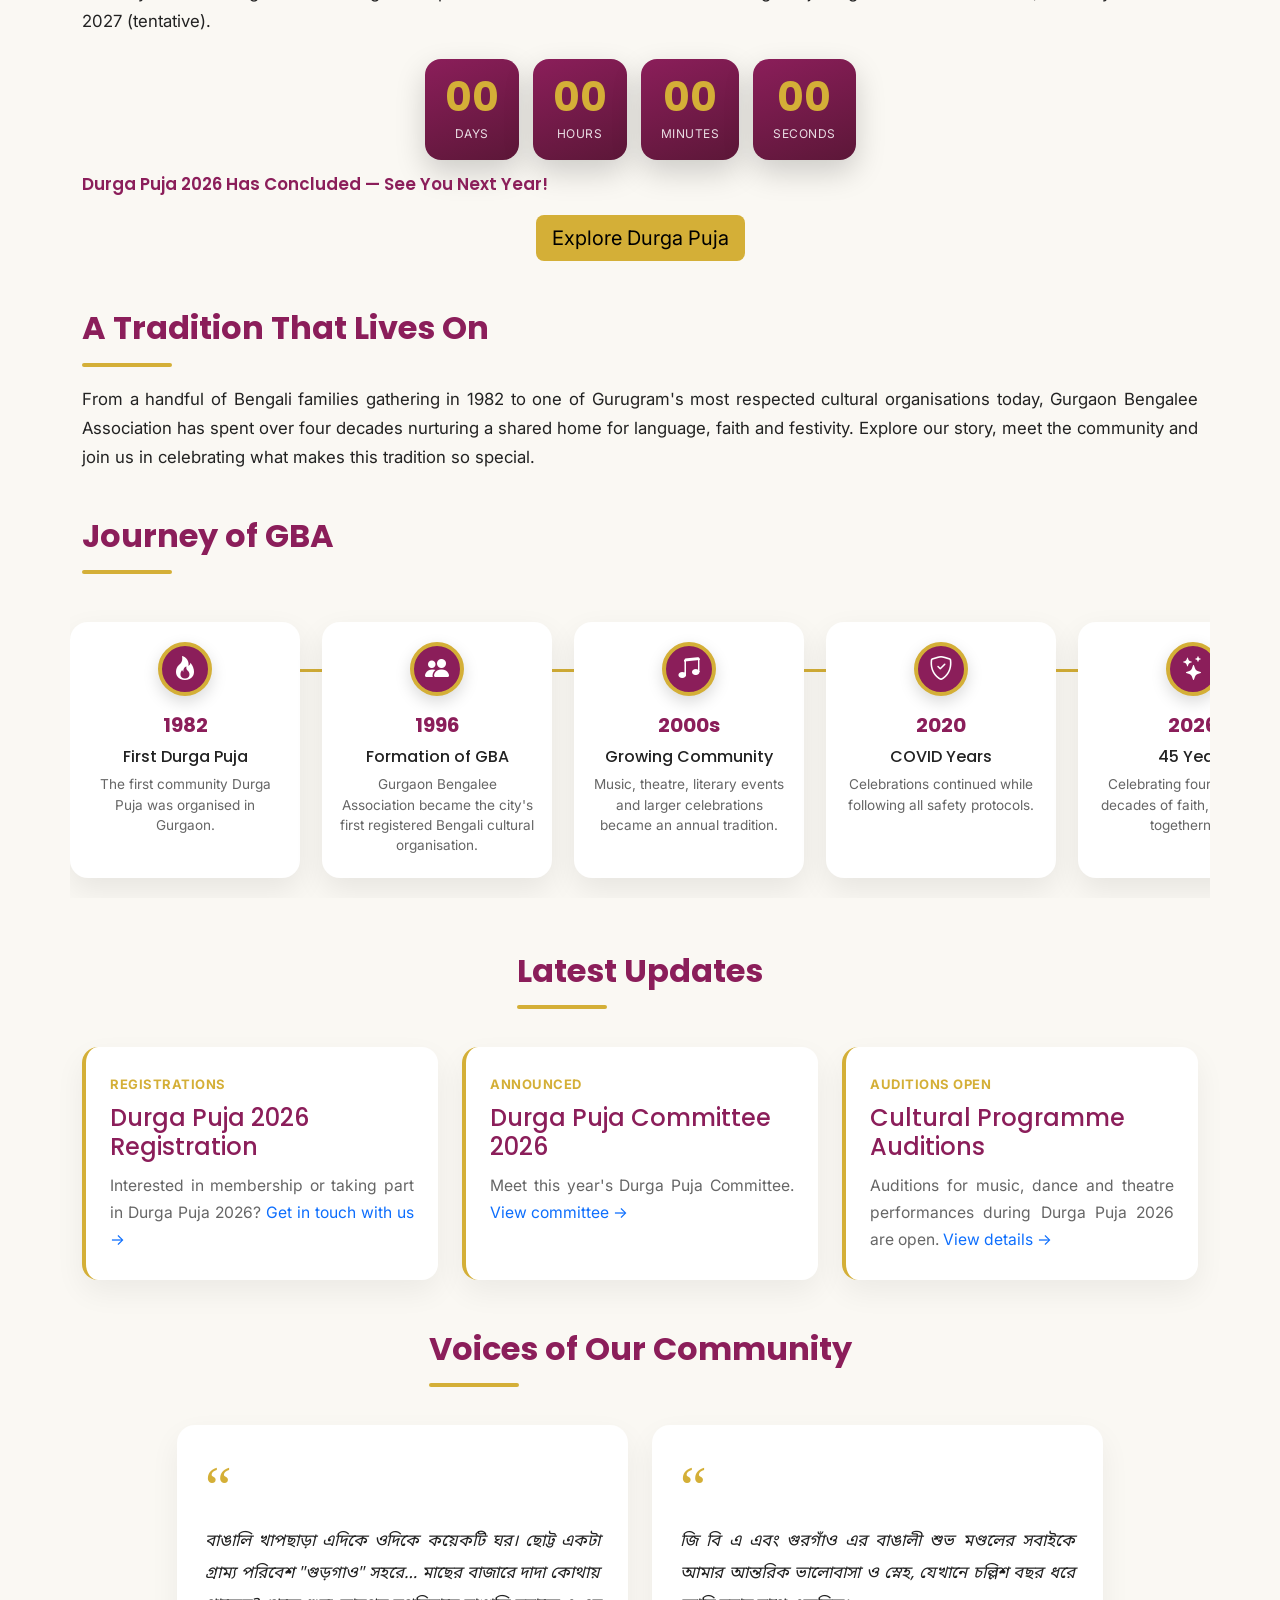
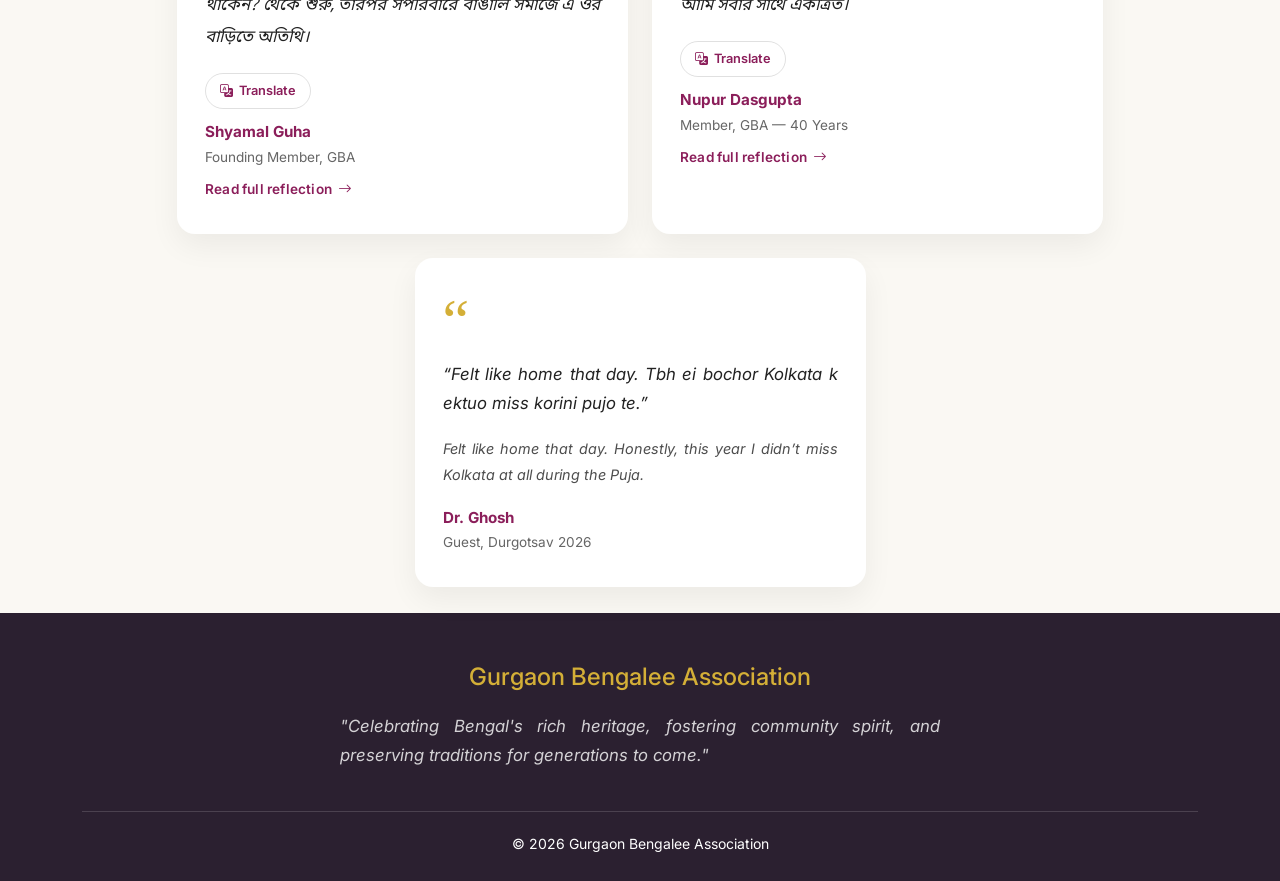
==== commit 52fce8e0: "Update index.html" ====
--- a/index.html
+++ b/index.html
@@ -415,11 +415,11 @@
 
 <div class="container">
 
-<h2 class="section-title d-inline-block">Durga Puja 2026 Countdown</h2>
-
-<p class="mt-3">Celebrating 45 years of Gurugram's oldest Durga Puja</p>
-
-<div class="dhms-countdown" id="dhmsCountdown" aria-label="Countdown to Durga Puja 2026">
+<h2 class="section-title d-inline-block">Durga Puja 2027 Countdown</h2>
+
+<p class="mt-3">Thank you for making our 45th Durgotsav special. আসছে বছর আবার হবে &mdash; our 46th Durga Puja begins on Maha Shashthi, Tuesday 5 October 2027 (tentative).</p>
+
+<div class="dhms-countdown" id="dhmsCountdown" aria-label="Countdown to Durga Puja 2027">
 
 <div class="dhms-unit">
 <span class="dhms-value" id="cdDays">--</span>
@@ -443,7 +443,7 @@
 
 </div>
 
-<p class="dhms-caption" id="dhmsCaption">Until Durga Puja 2026 Begins</p>
+<p class="dhms-caption" id="dhmsCaption">Until Durga Puja 2027 Begins · Maha Shashthi, 5 October (tentative)</p>
 
 <a href="durga-puja.html" class="btn btn-warning btn-lg mt-3">Explore Durga Puja</a>
 
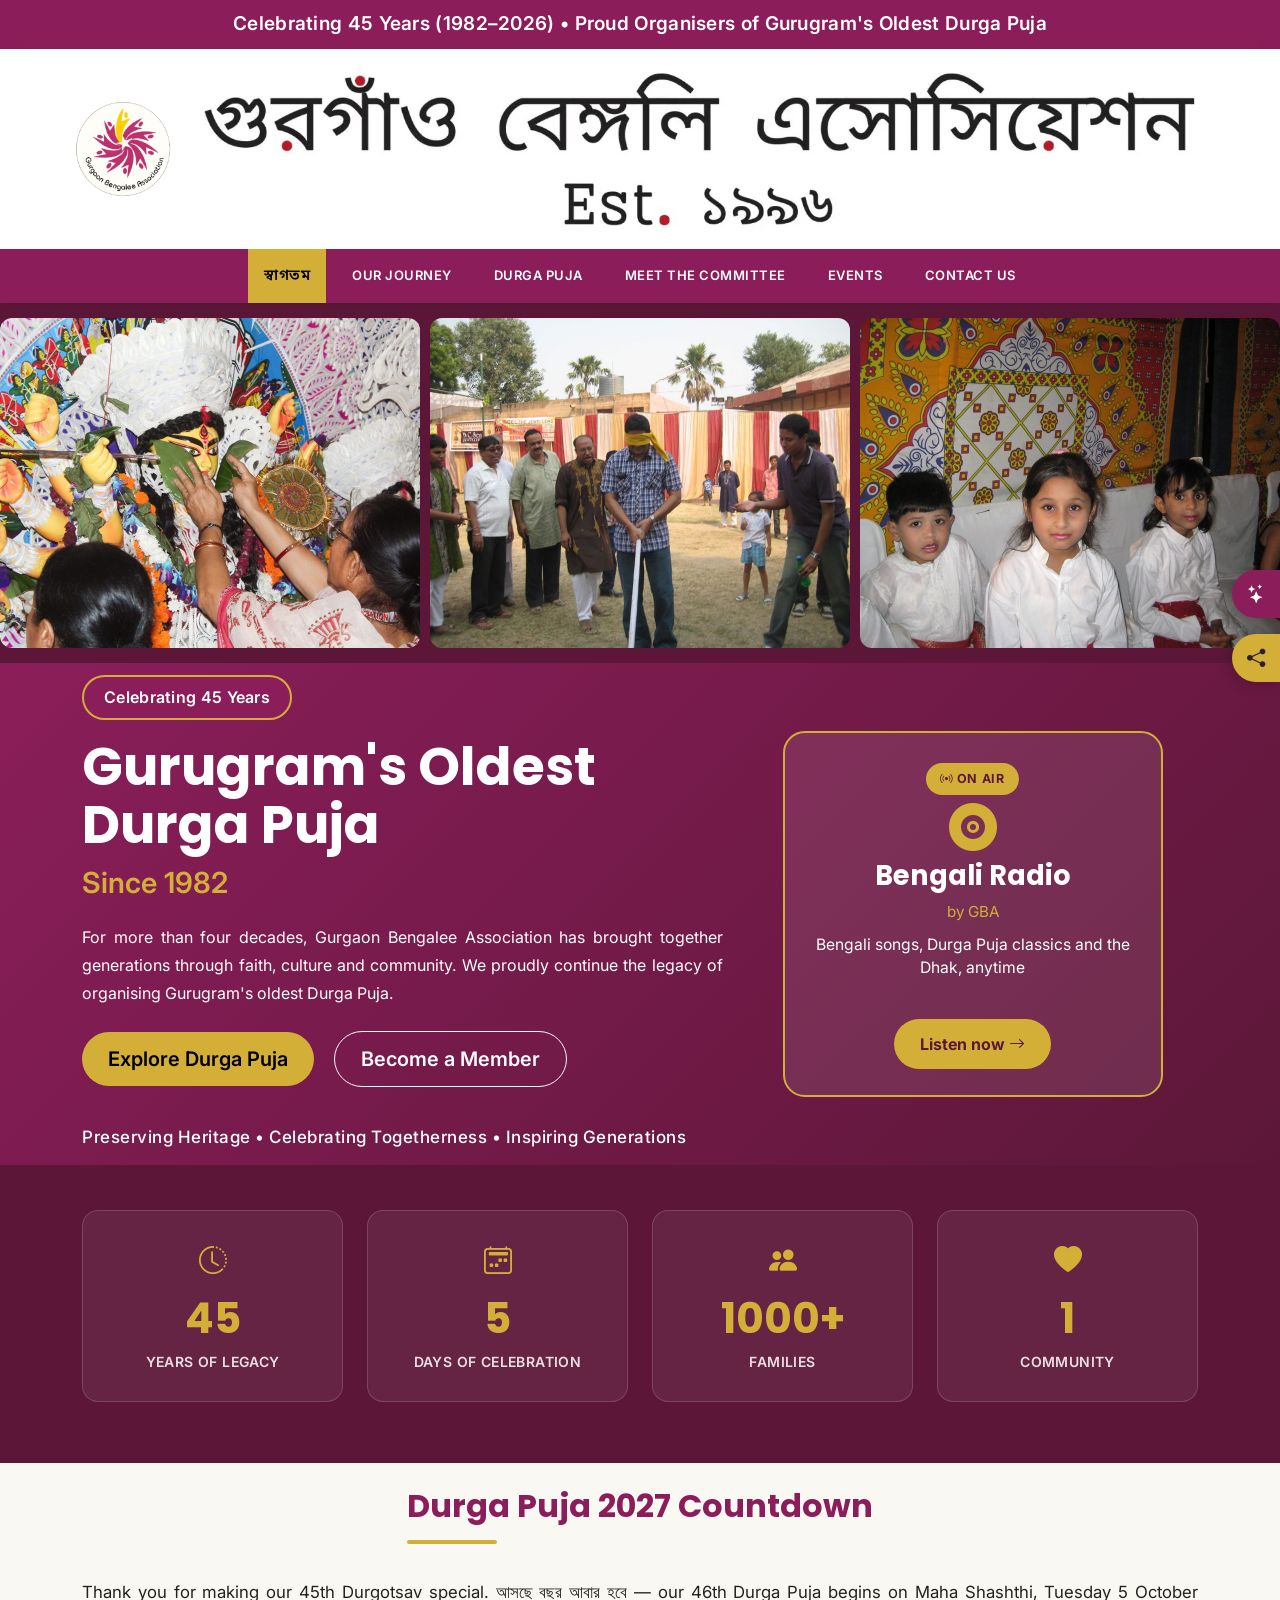
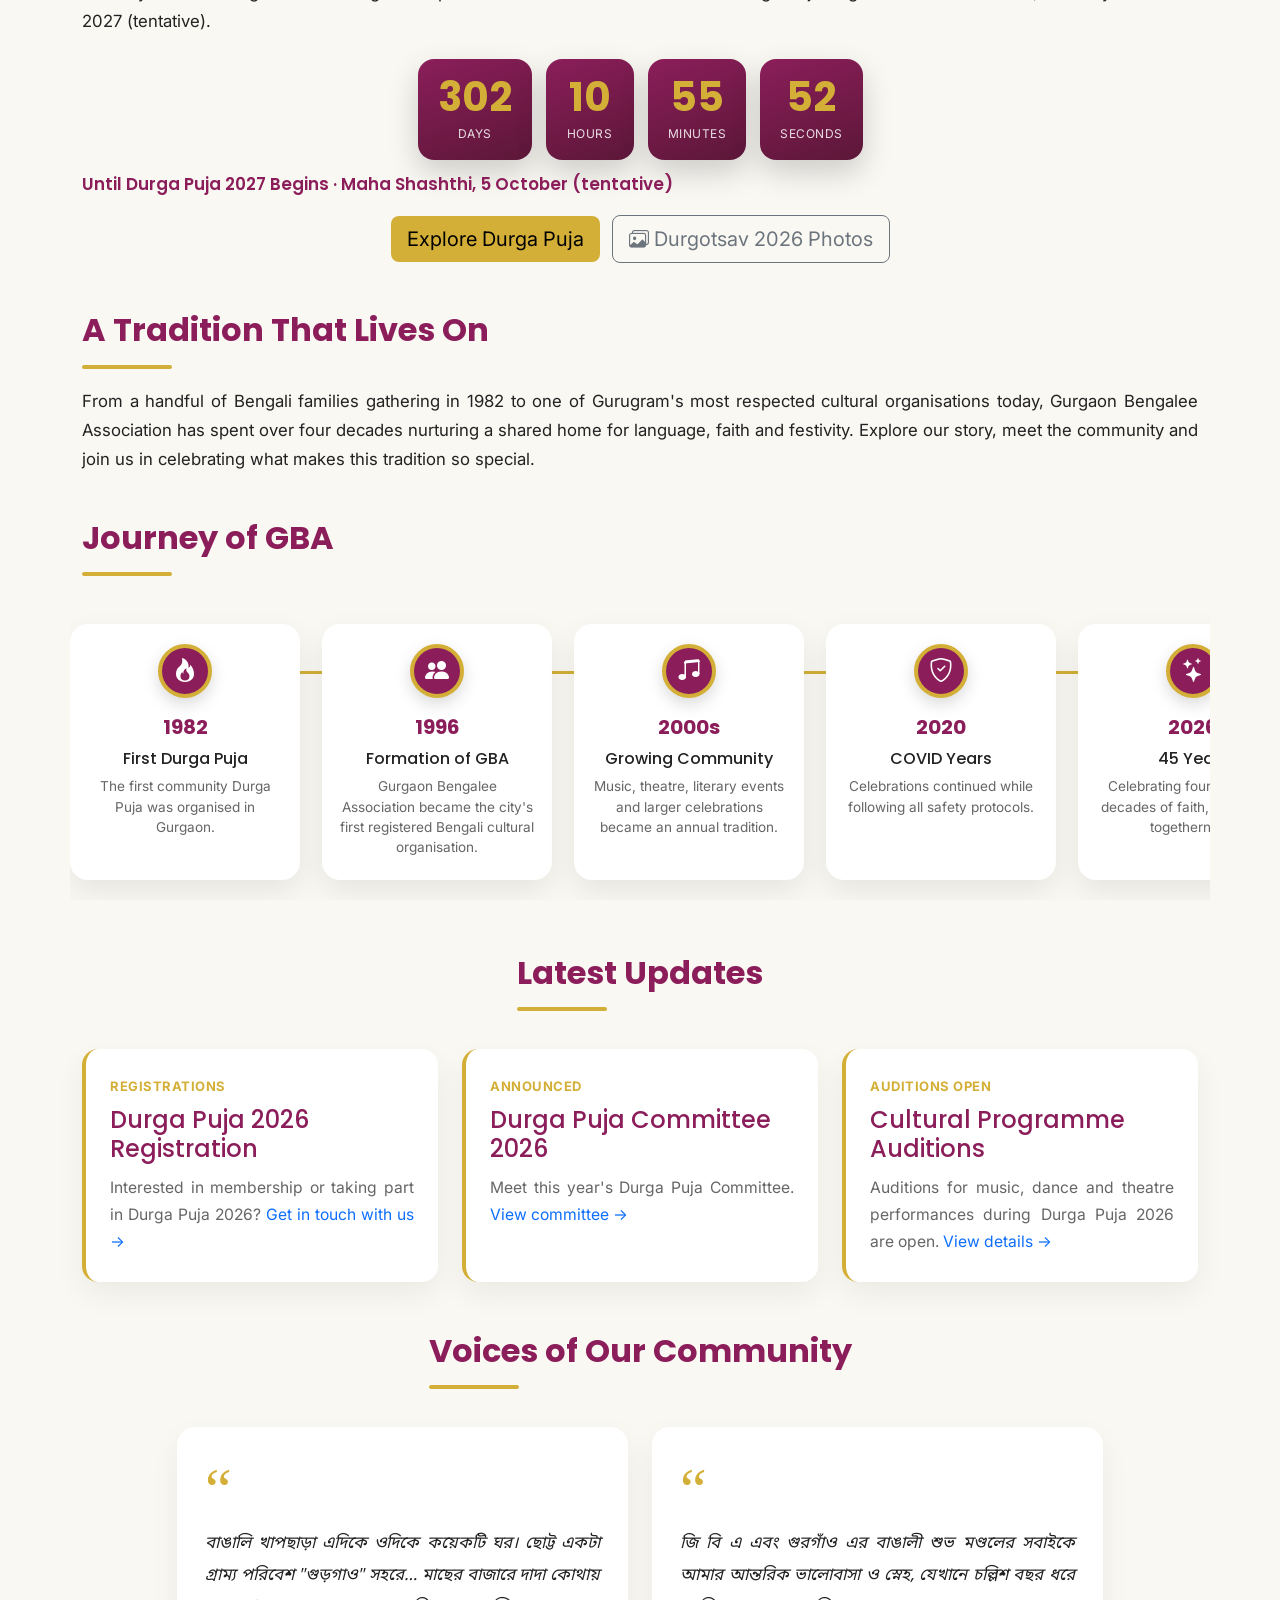
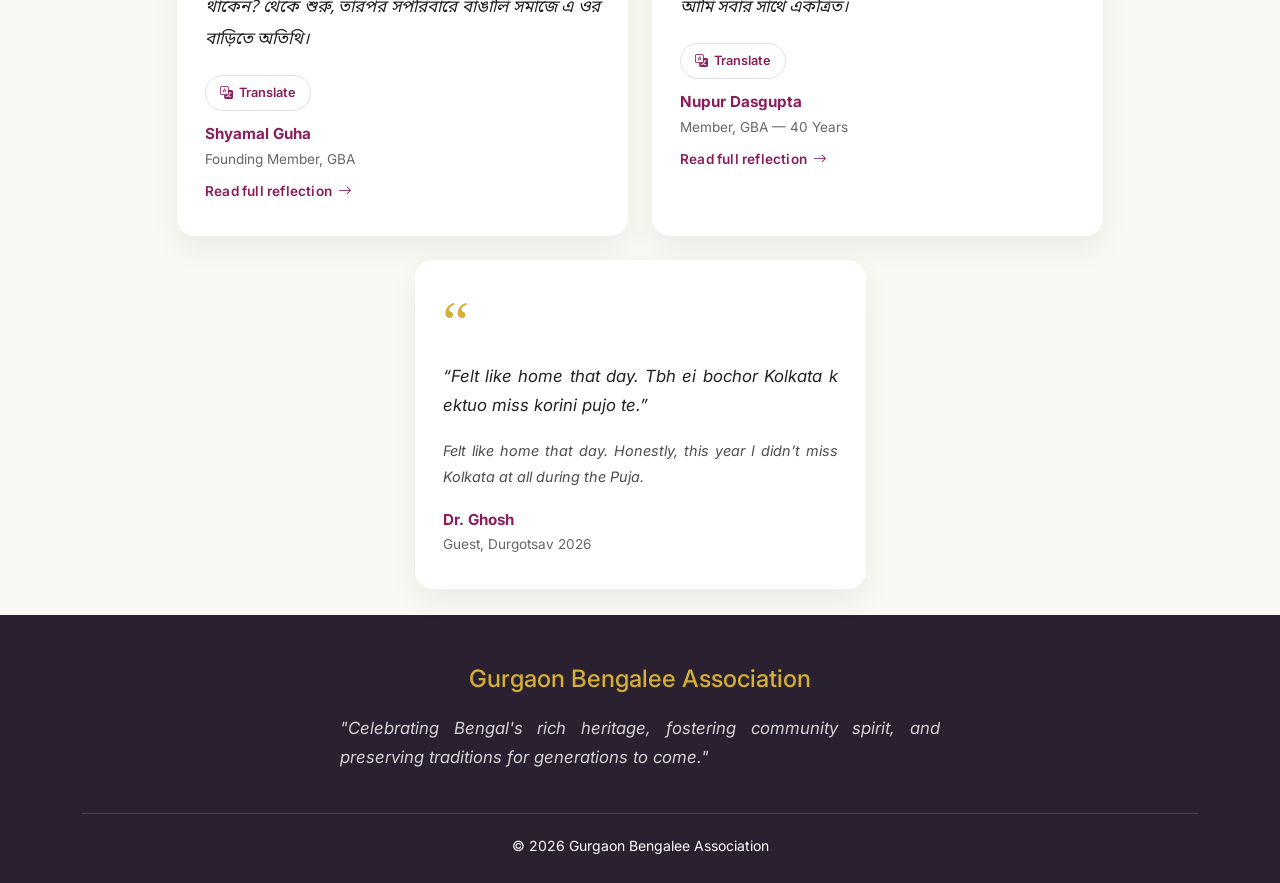
==== commit 94e8a06b: "Update index.html slider" ====
--- a/index.html
+++ b/index.html
@@ -445,7 +445,8 @@
 
 <p class="dhms-caption" id="dhmsCaption">Until Durga Puja 2027 Begins · Maha Shashthi, 5 October (tentative)</p>
 
-<a href="durga-puja.html" class="btn btn-warning btn-lg mt-3">Explore Durga Puja</a>
+<a href="durga-puja.html" class="btn btn-warning btn-lg mt-3 me-2">Explore Durga Puja</a>
+<a href="durgotsav-2026-gallery.html" class="btn btn-outline-secondary btn-lg mt-3"><i class="bi bi-images"></i> Durgotsav 2026 Photos</a>
 
 </div>
 
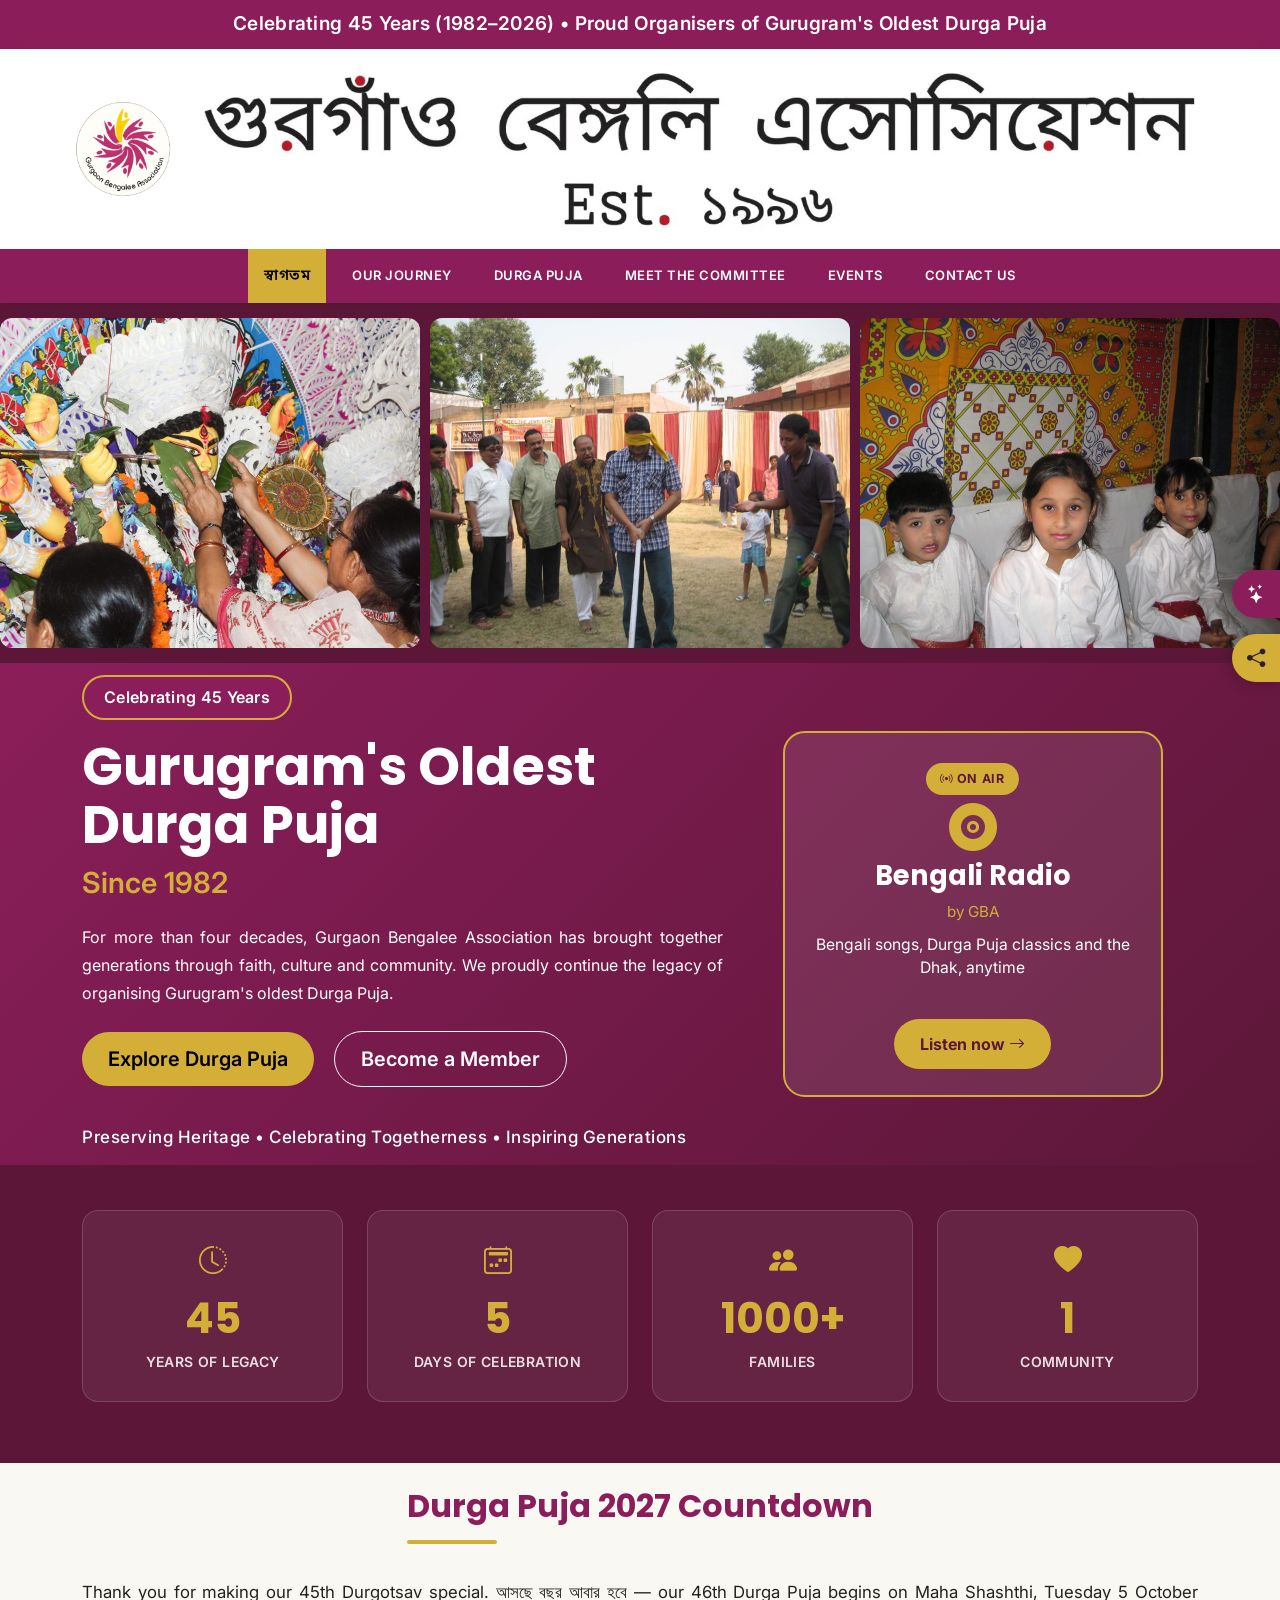
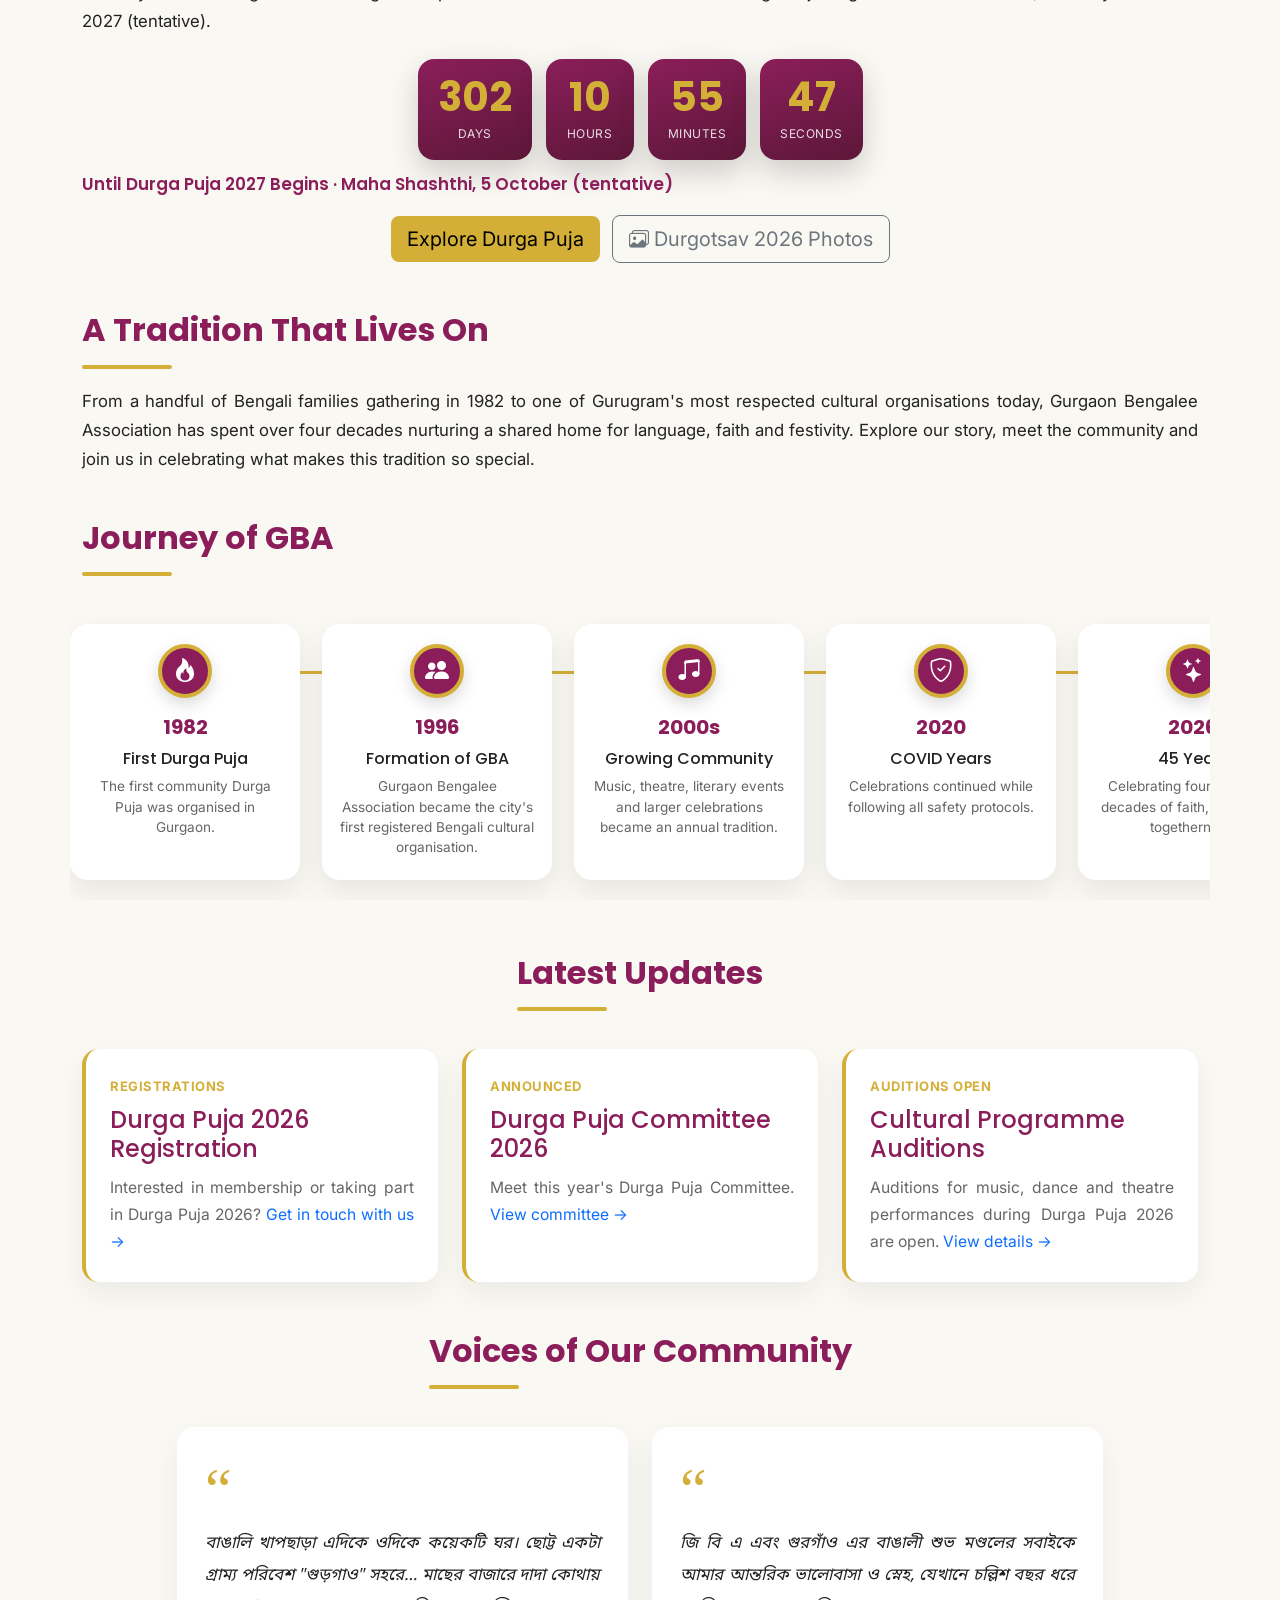
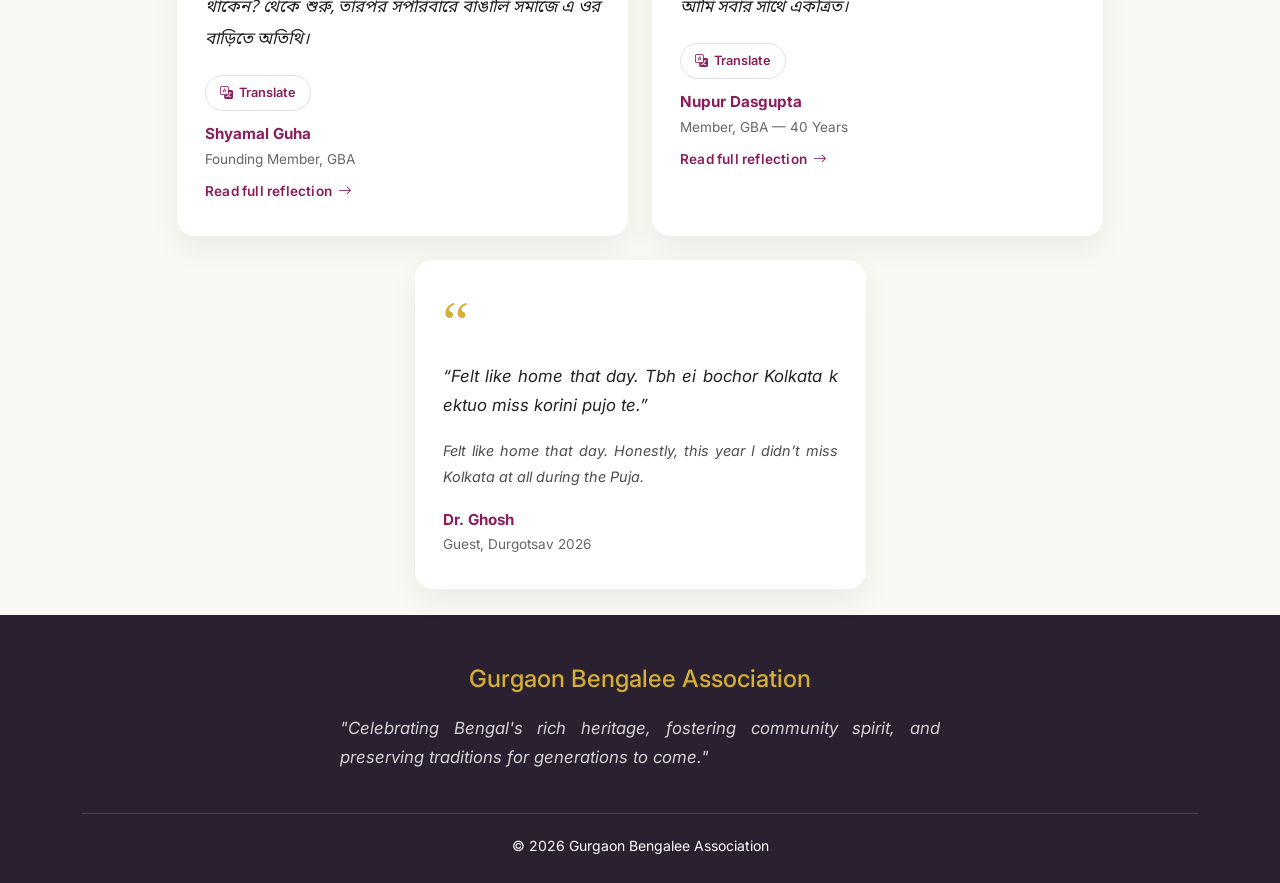
==== commit 70178dae: "Update index.html counter removed" ====
--- a/index.html
+++ b/index.html
@@ -763,8 +763,8 @@
   if (!line) return;
   // 2027 dates are tentative; confirm Mahalaya (29 or 30 Sept) before September.
   var BIJOYA_END = Date.parse("2026-11-10T00:00:00+05:30");
-  var COUNTDOWN_START = Date.parse("2027-09-01T00:00:00+05:30");
   var MAH = Date.parse("2027-09-29T04:00:00+05:30");
+  var COUNTDOWN_START = MAH - 50 * 86400e3; // countdown shows only in the 50 days before Mahalaya
   var ON_AIR_END = MAH + 2 * 3600e3;
   var FEST_END = Date.parse("2027-10-11T00:00:00+05:30");
   var ANYTIME = "Bengali songs, Durga Puja classics and the Dhak, anytime";
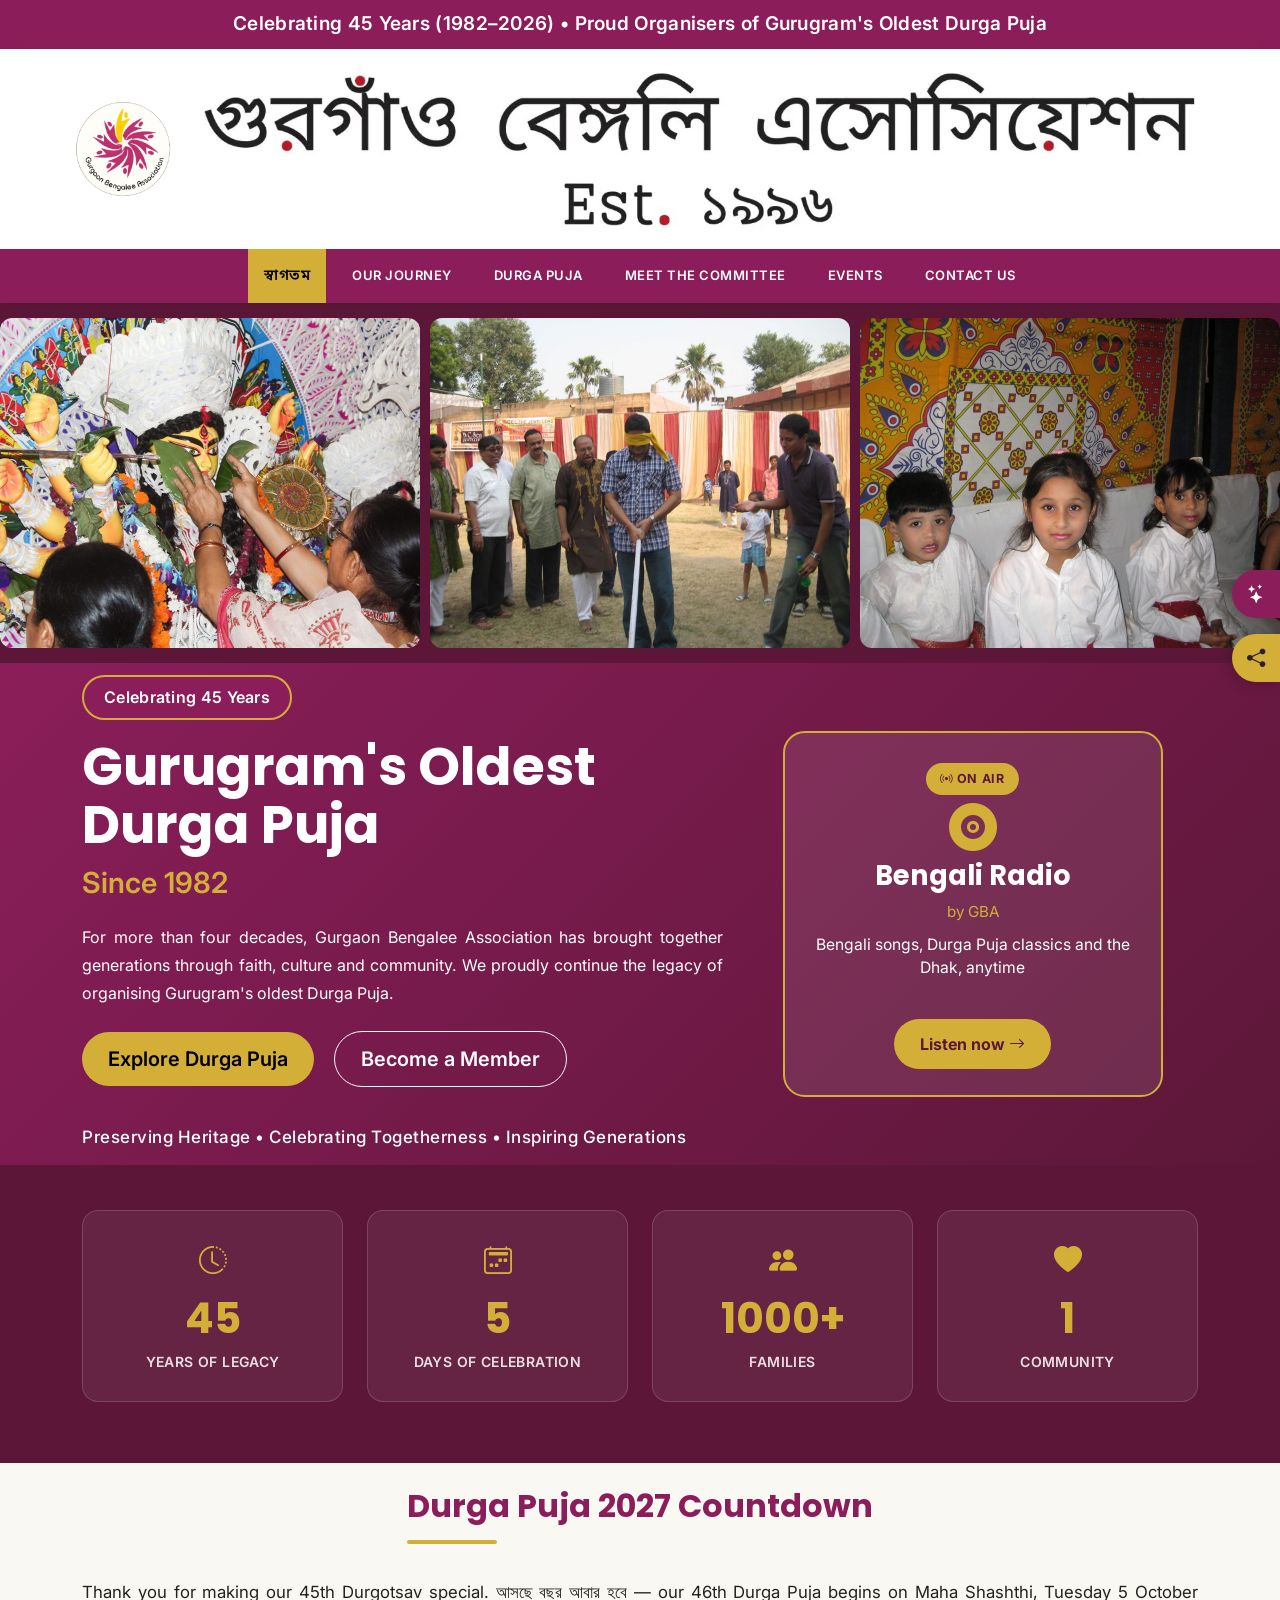
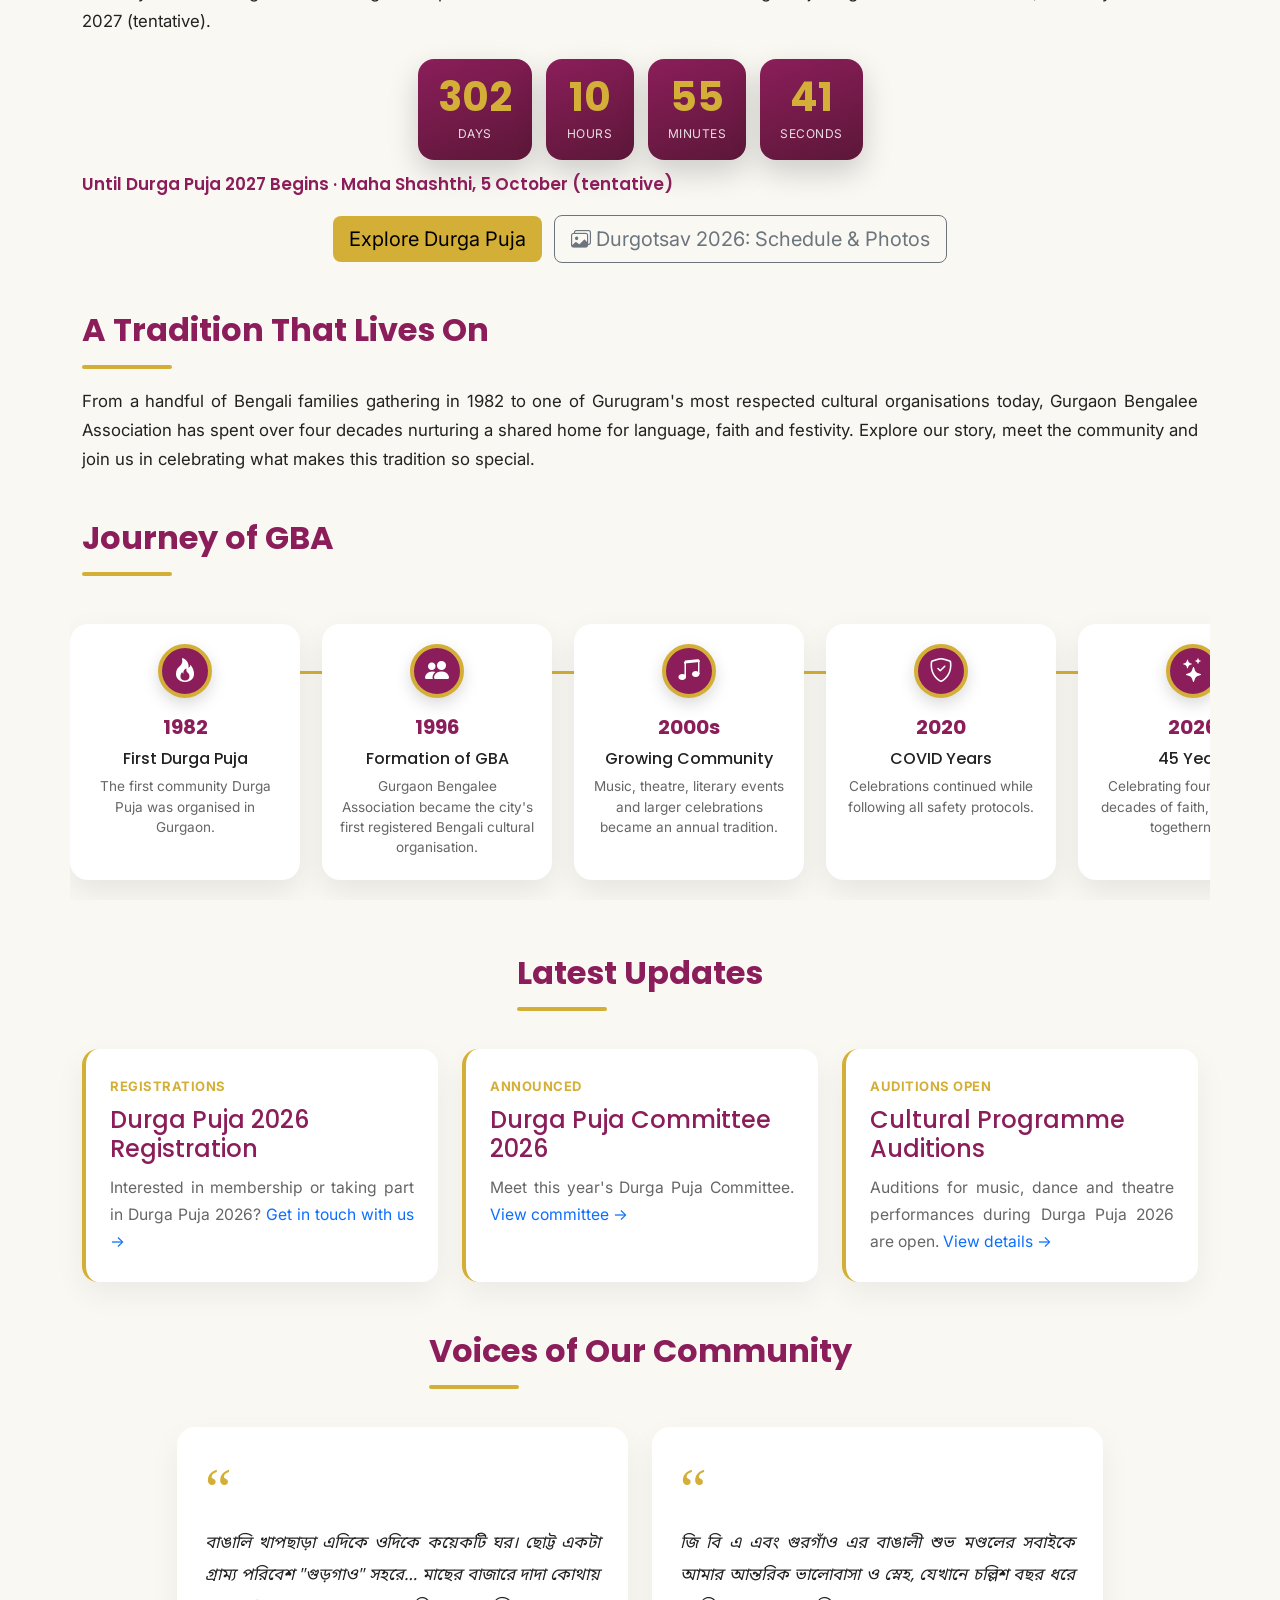
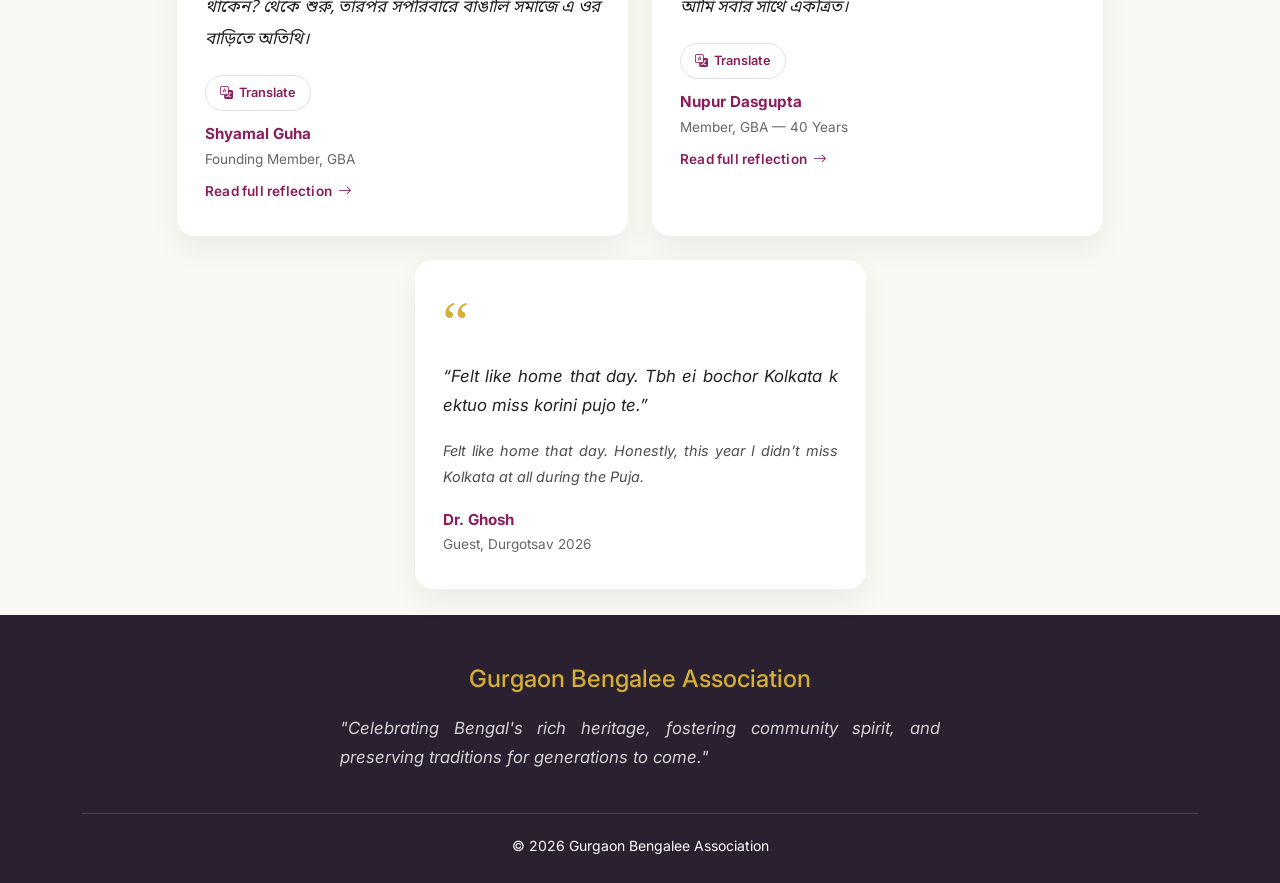
==== commit 810d0778: "Update index.html" ====
--- a/index.html
+++ b/index.html
@@ -446,7 +446,7 @@
 <p class="dhms-caption" id="dhmsCaption">Until Durga Puja 2027 Begins · Maha Shashthi, 5 October (tentative)</p>
 
 <a href="durga-puja.html" class="btn btn-warning btn-lg mt-3 me-2">Explore Durga Puja</a>
-<a href="durgotsav-2026-gallery.html" class="btn btn-outline-secondary btn-lg mt-3"><i class="bi bi-images"></i> Durgotsav 2026 Photos</a>
+<a href="durga-puja-2026.html" class="btn btn-outline-secondary btn-lg mt-3"><i class="bi bi-images"></i> Durgotsav 2026: Schedule &amp; Photos</a>
 
 </div>
 
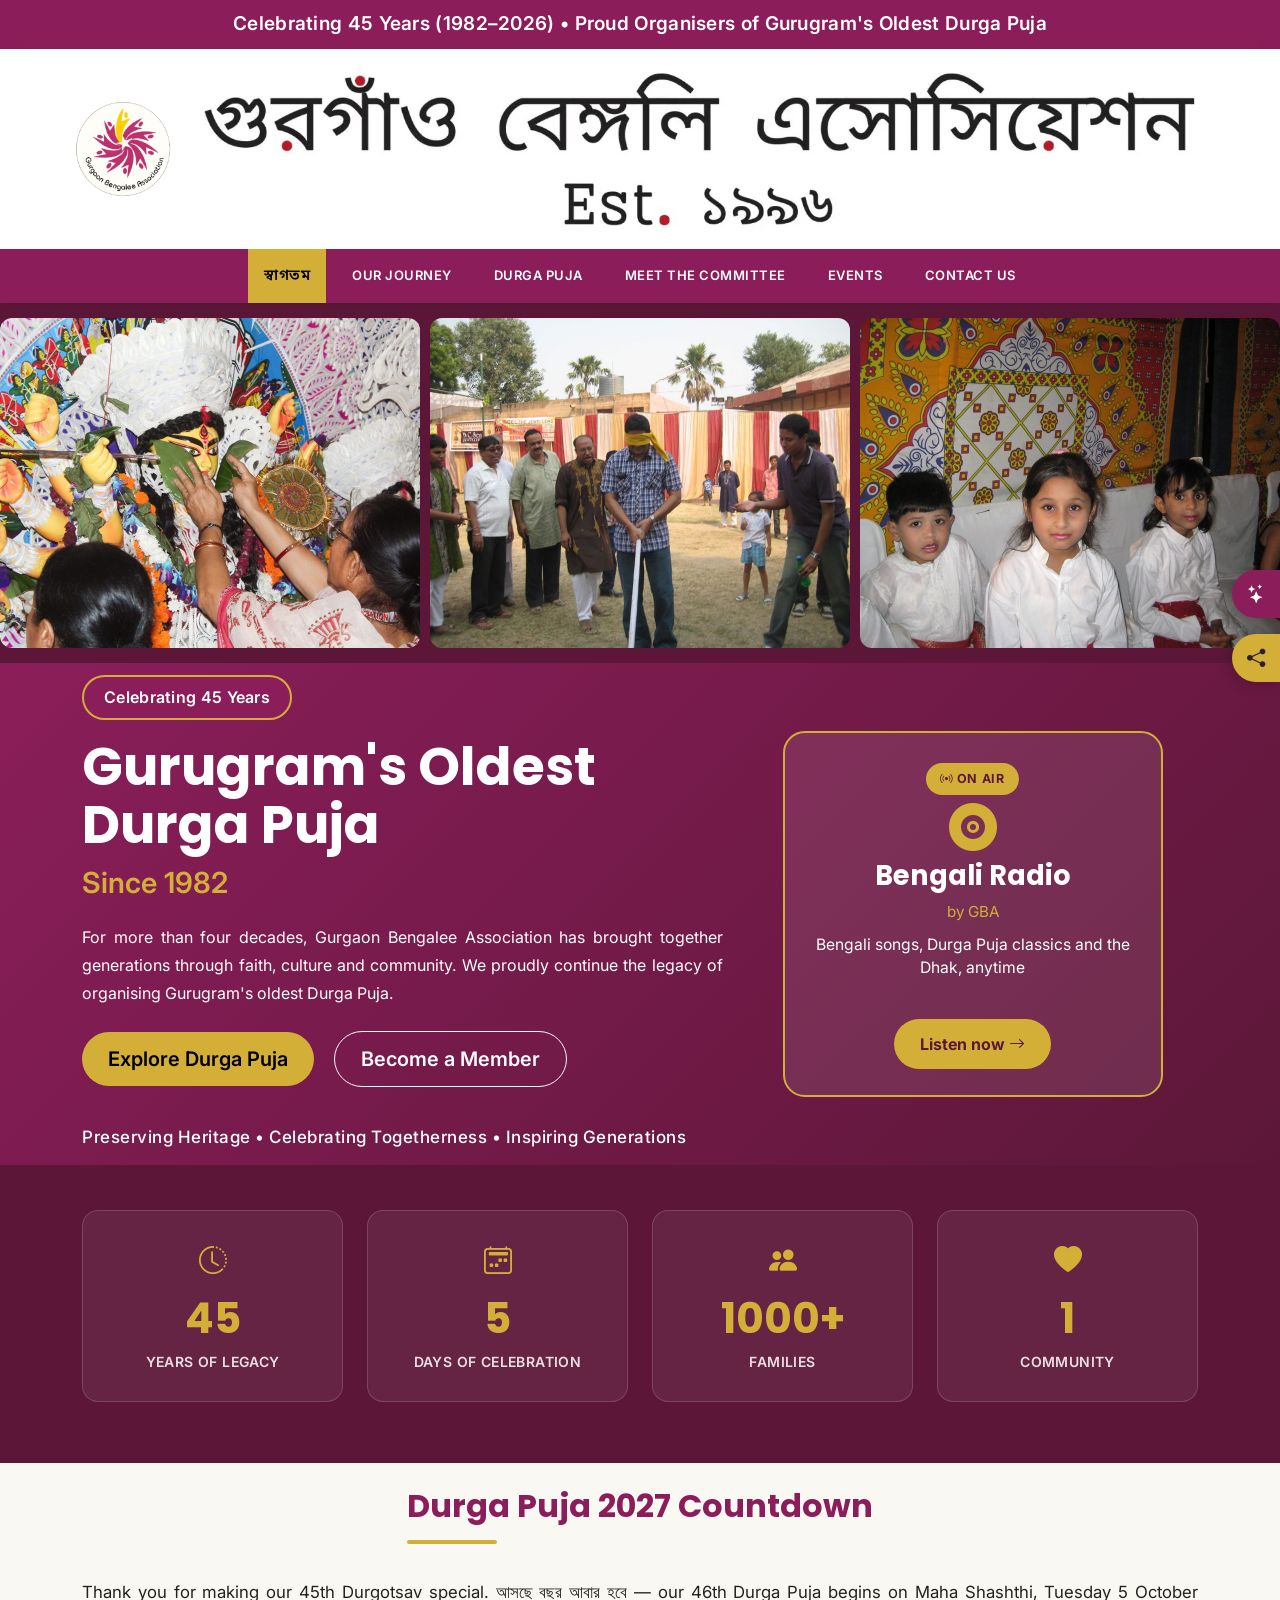
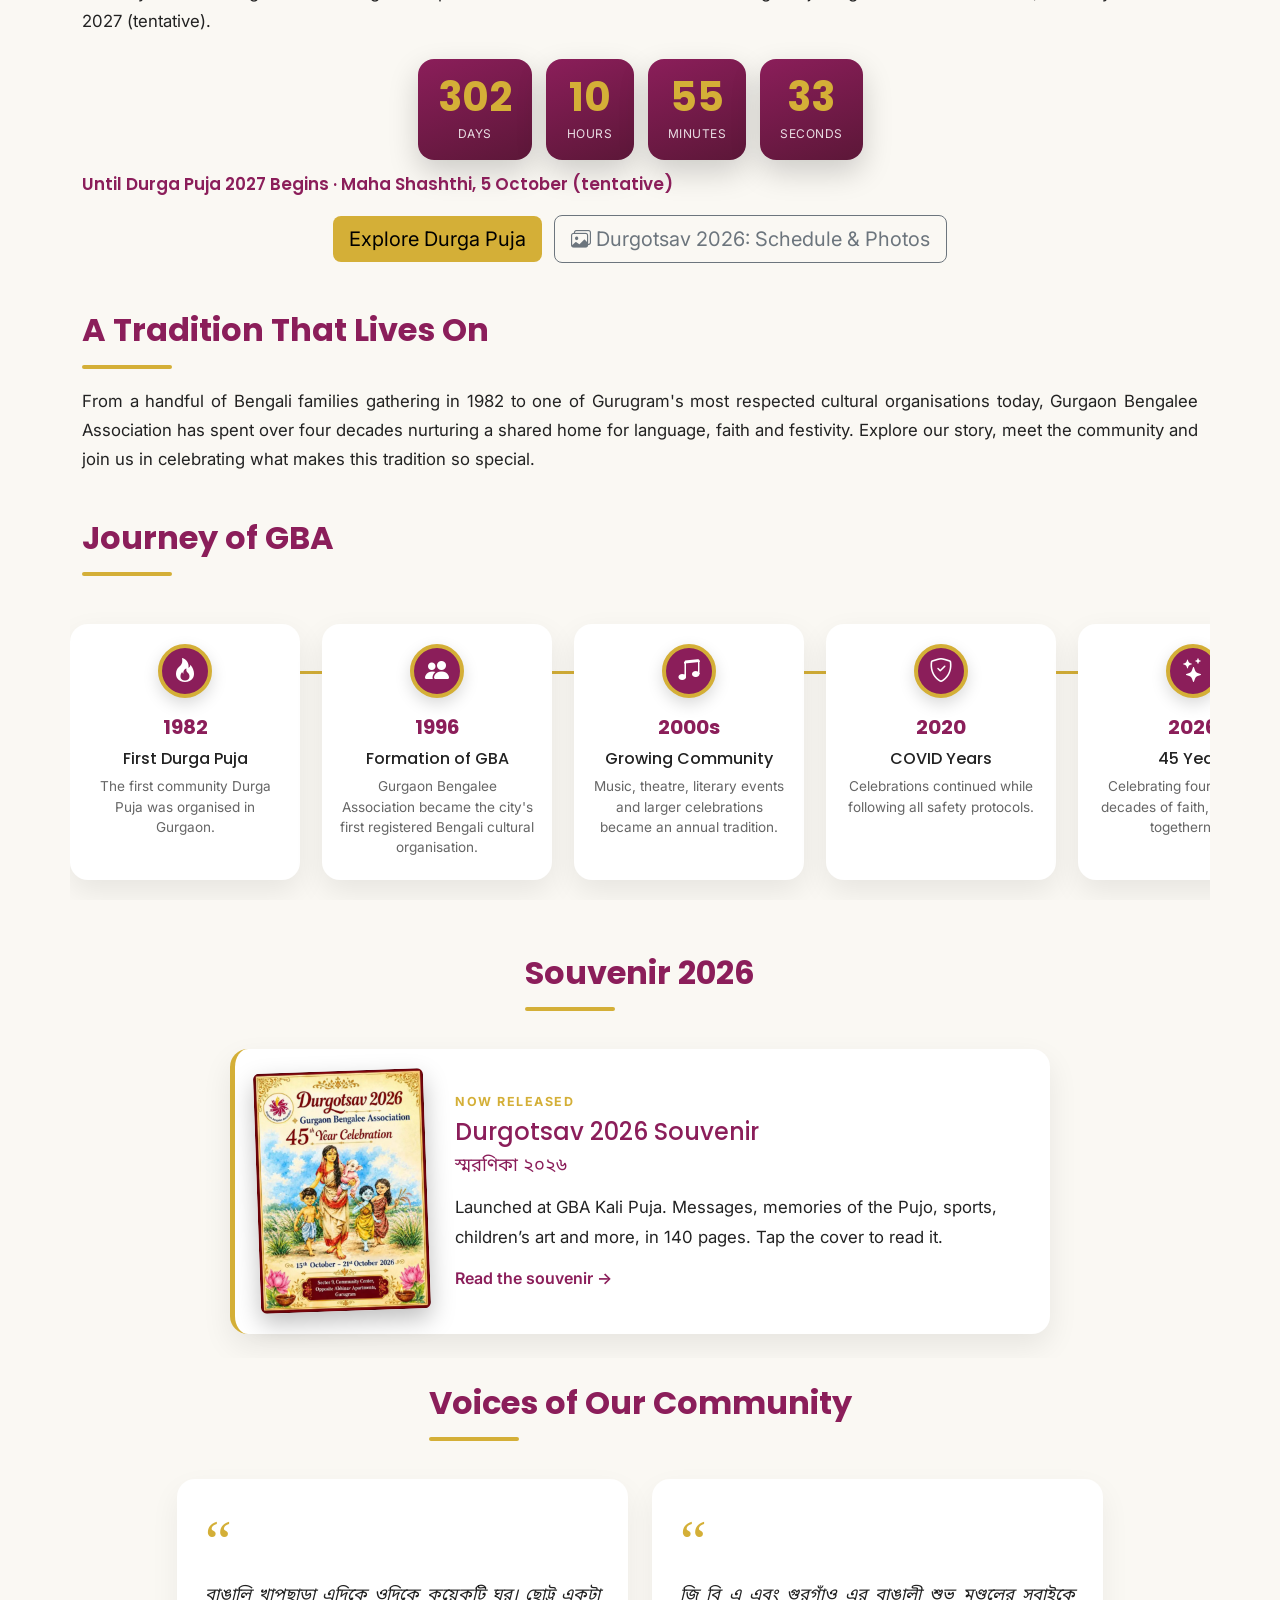
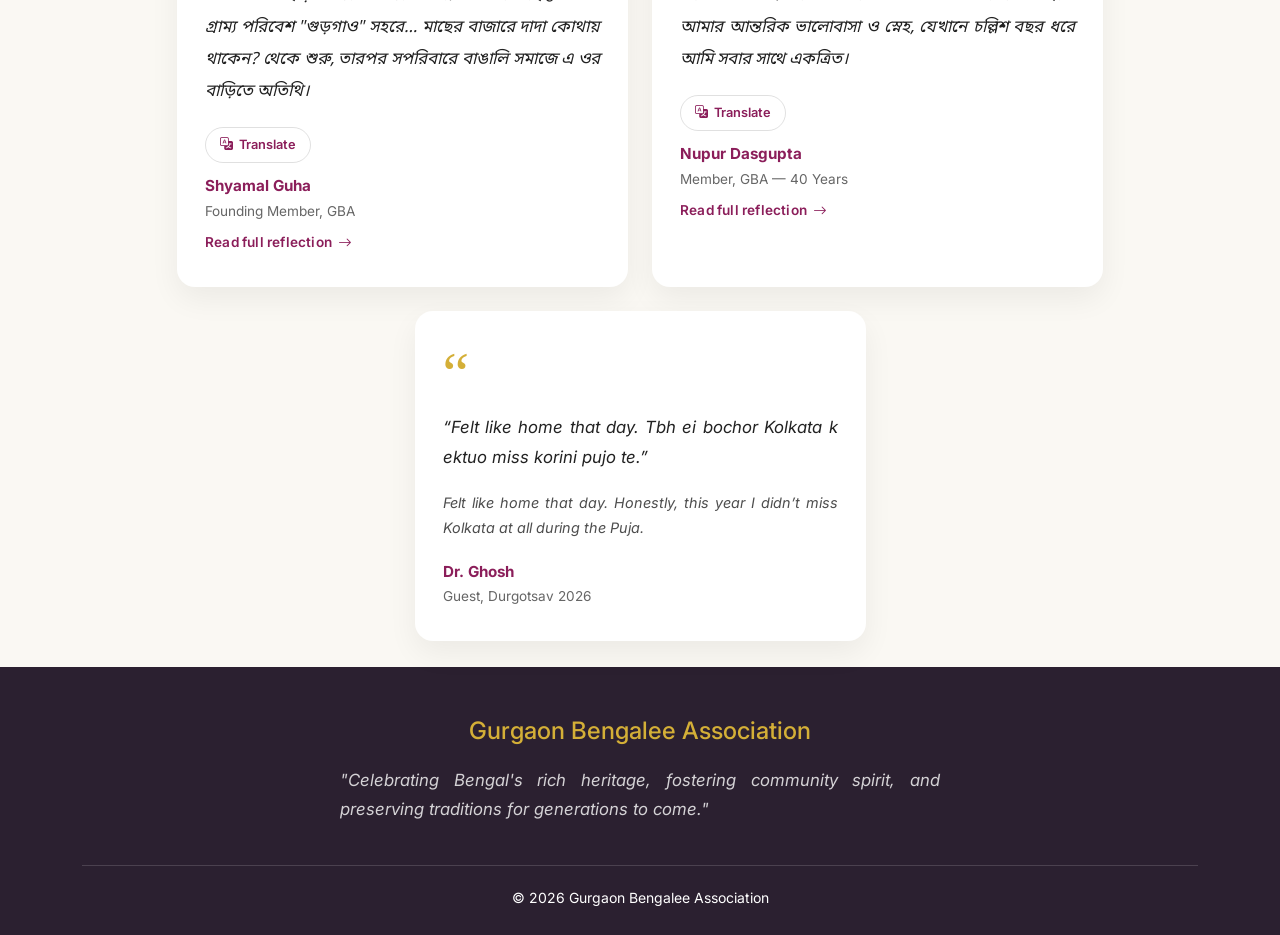
==== commit 6e1eaa77: "Update index.html" ====
--- a/index.html
+++ b/index.html
@@ -534,9 +534,87 @@
 </div>
 
 </section>
-<!-- LATEST NEWS -->
-
-<section class="py-5">
+<!-- SOUVENIR 2026 CARD: "launching at Kali Puja" until 9 pm IST on 8 Nov 2026,
+     then the cover opens the souvenir flipbook on the Durga Puja page -->
+
+<style>
+.souv-card{display:flex;align-items:center;gap:28px;max-width:820px;margin:0 auto;padding:22px;background:#fff;border-radius:18px;border-left:5px solid var(--secondary);box-shadow:0 12px 30px rgba(0,0,0,.08);}
+.souv-cover{flex:none;width:170px;display:block;border-radius:6px;overflow:hidden;box-shadow:0 10px 24px rgba(0,0,0,.25);transform:rotate(-2deg);transition:transform .25s;}
+.souv-cover img{display:block;width:100%;height:auto;}
+a.souv-cover:hover,a.souv-cover:focus-visible{transform:rotate(0) scale(1.03);}
+.souv-eyebrow{font-size:.78rem;font-weight:700;letter-spacing:1.5px;text-transform:uppercase;color:var(--secondary);margin-bottom:6px;}
+.souv-card h3{font-family:var(--heading);color:var(--primary);font-size:1.5rem;margin:0 0 4px;}
+.souv-bn{font-family:var(--bengali);color:var(--primary);font-size:1.15rem;margin:0 0 10px;}
+.souv-text{margin:0 0 12px;color:var(--dark);}
+.souv-when{display:flex;flex-wrap:wrap;gap:8px 16px;margin:0 0 4px;padding:0;list-style:none;font-weight:600;color:var(--primary);font-size:.95rem;}
+.souv-when i{color:var(--secondary);margin-right:6px;}
+.souv-card p{text-align:inherit;}
+.souv-cta{font-weight:600;color:var(--primary);text-decoration:none;}
+.souv-cta:hover{color:var(--accent,var(--primary));text-decoration:underline;}
+.souv-cta[hidden],.souv-when[hidden]{display:none !important;}
+@media (max-width:575px){
+.souv-card{flex-direction:column;text-align:center;gap:18px;padding:20px 16px;border-left:0;border-top:5px solid var(--secondary);}
+.souv-cover{width:150px;}
+.souv-when{justify-content:center;}
+}
+</style>
+
+<section class="py-5" id="souvenirSection">
+
+<div class="container">
+
+<div class="text-center mb-5">
+<h2 class="section-title d-inline-block">Souvenir 2026</h2>
+</div>
+
+<div class="souv-card">
+
+<a class="souv-cover" id="souvCover" aria-label="Durgotsav 2026 souvenir cover">
+<img src="images/souvenir-2026/p001.webp" alt="Cover of the GBA Durgotsav 2026 souvenir: 45th year celebration, 15 to 21 October 2026" width="1000" height="1414" loading="lazy" decoding="async">
+</a>
+
+<div>
+<div class="souv-eyebrow" id="souvEyebrow">Launching Soon</div>
+<h3>Durgotsav 2026 Souvenir</h3>
+<p class="souv-bn" lang="bn">স্মরণিকা ২০২৬</p>
+<p class="souv-text" id="souvText">Our 45th-year souvenir will be launched at GBA Kali Puja. Messages, memories of the Pujo, sports, children&rsquo;s art and more, in 140 pages.</p>
+<ul class="souv-when" id="souvWhen">
+<li><i class="bi bi-calendar-event"></i>8 November 2026, 9:00 PM</li>
+<li><i class="bi bi-geo-alt-fill"></i>Community Centre, Sector 9</li>
+</ul>
+<a class="souv-cta" id="souvCta" href="durga-puja.html#souvenir" hidden>Read the souvenir &rarr;</a>
+</div>
+
+</div>
+
+</div>
+
+</section>
+
+<script>
+(function () {
+  var LAUNCH = Date.parse("2026-11-08T21:00:00+05:30");   // same time the Durga Puja page switches
+  function launched() {
+    var cover = document.getElementById("souvCover");
+    if (!cover) return;
+    cover.href = "durga-puja.html#souvenir";
+    cover.setAttribute("aria-label", "Read the Durgotsav 2026 souvenir");
+    cover.title = "Tap to read the souvenir";
+    document.getElementById("souvEyebrow").textContent = "Now Released";
+    document.getElementById("souvText").innerHTML = "Launched at GBA Kali Puja. Messages, memories of the Pujo, sports, children&rsquo;s art and more, in 140 pages. Tap the cover to read it.";
+    document.getElementById("souvWhen").hidden = true;
+    document.getElementById("souvCta").hidden = false;
+  }
+  var wait = LAUNCH - Date.now();
+  if (wait <= 0) launched();
+  else if (wait < 2147483647) setTimeout(launched, wait);   // switches on its own if the page is open at 9 pm
+})();
+</script>
+
+<!-- LATEST NEWS: hidden after the Puja; shows again by itself 50 days before
+     Durga Puja 2027 (Maha Shashthi 5 Oct 2027, so from 16 Aug 2027, IST) -->
+
+<section class="py-5" id="latestUpdates" hidden>
 
 <div class="container">
 
@@ -552,8 +630,8 @@
 
 <div class="news-card">
 <div class="news-date">Registrations</div>
-<h4>Durga Puja 2026 Registration</h4>
-<p>Interested in membership or taking part in Durga Puja 2026? <a href="contact.html">Get in touch with us &rarr;</a></p>
+<h4>Durga Puja 2027 Registration</h4>
+<p>Interested in membership or taking part in Durga Puja 2027? <a href="contact.html">Get in touch with us &rarr;</a></p>
 </div>
 
 </div>
@@ -562,7 +640,7 @@
 
 <div class="news-card">
 <div class="news-date">Announced</div>
-<h4>Durga Puja Committee 2026</h4>
+<h4>Durga Puja Committee 2027</h4>
 <p>Meet this year's Durga Puja Committee. <a href="committee.html#durga-puja-committee">View committee &rarr;</a></p>
 </div>
 
@@ -573,7 +651,7 @@
 <div class="news-card" id="culturalAuditionCard">
 <div class="news-date">Auditions Open</div>
 <h4>Cultural Programme Auditions</h4>
-<p>Auditions for music, dance and theatre performances during Durga Puja 2026 are open. <a href="#" data-bs-toggle="modal" data-bs-target="#auditionModal">View details &rarr;</a></p>
+<p>Auditions for music, dance and theatre performances during Durga Puja 2027 are open. <a href="#" data-bs-toggle="modal" data-bs-target="#auditionModal">View details &rarr;</a></p>
 </div>
 
 </div>
@@ -583,6 +661,15 @@
 </div>
 
 </section>
+
+<script>
+(function () {
+  var SHOW_FROM = Date.parse("2027-08-16T00:00:00+05:30");   // 50 days before Maha Shashthi 2027
+  var HIDE_FROM = Date.parse("2027-10-11T00:00:00+05:30");   // the day after Bijoya Dashami 2027
+  var t = Date.now(), el = document.getElementById("latestUpdates");
+  if (el && t >= SHOW_FROM && t < HIDE_FROM) el.hidden = false;
+})();
+</script>
 
 <!-- CULTURAL PROGRAMME AUDITION MODAL -->
 
@@ -598,7 +685,7 @@
 <p class="text-muted mb-2">Cultural Secretary, GBA</p>
 
 <p class="mt-2 mb-2">
-Interested in performing in music, dance or theatre during Durga Puja 2026?
+Interested in performing in music, dance or theatre during Durga Puja 2027?
 Reach out to our Cultural Secretary to register your interest or ask about auditions.
 </p>
 
